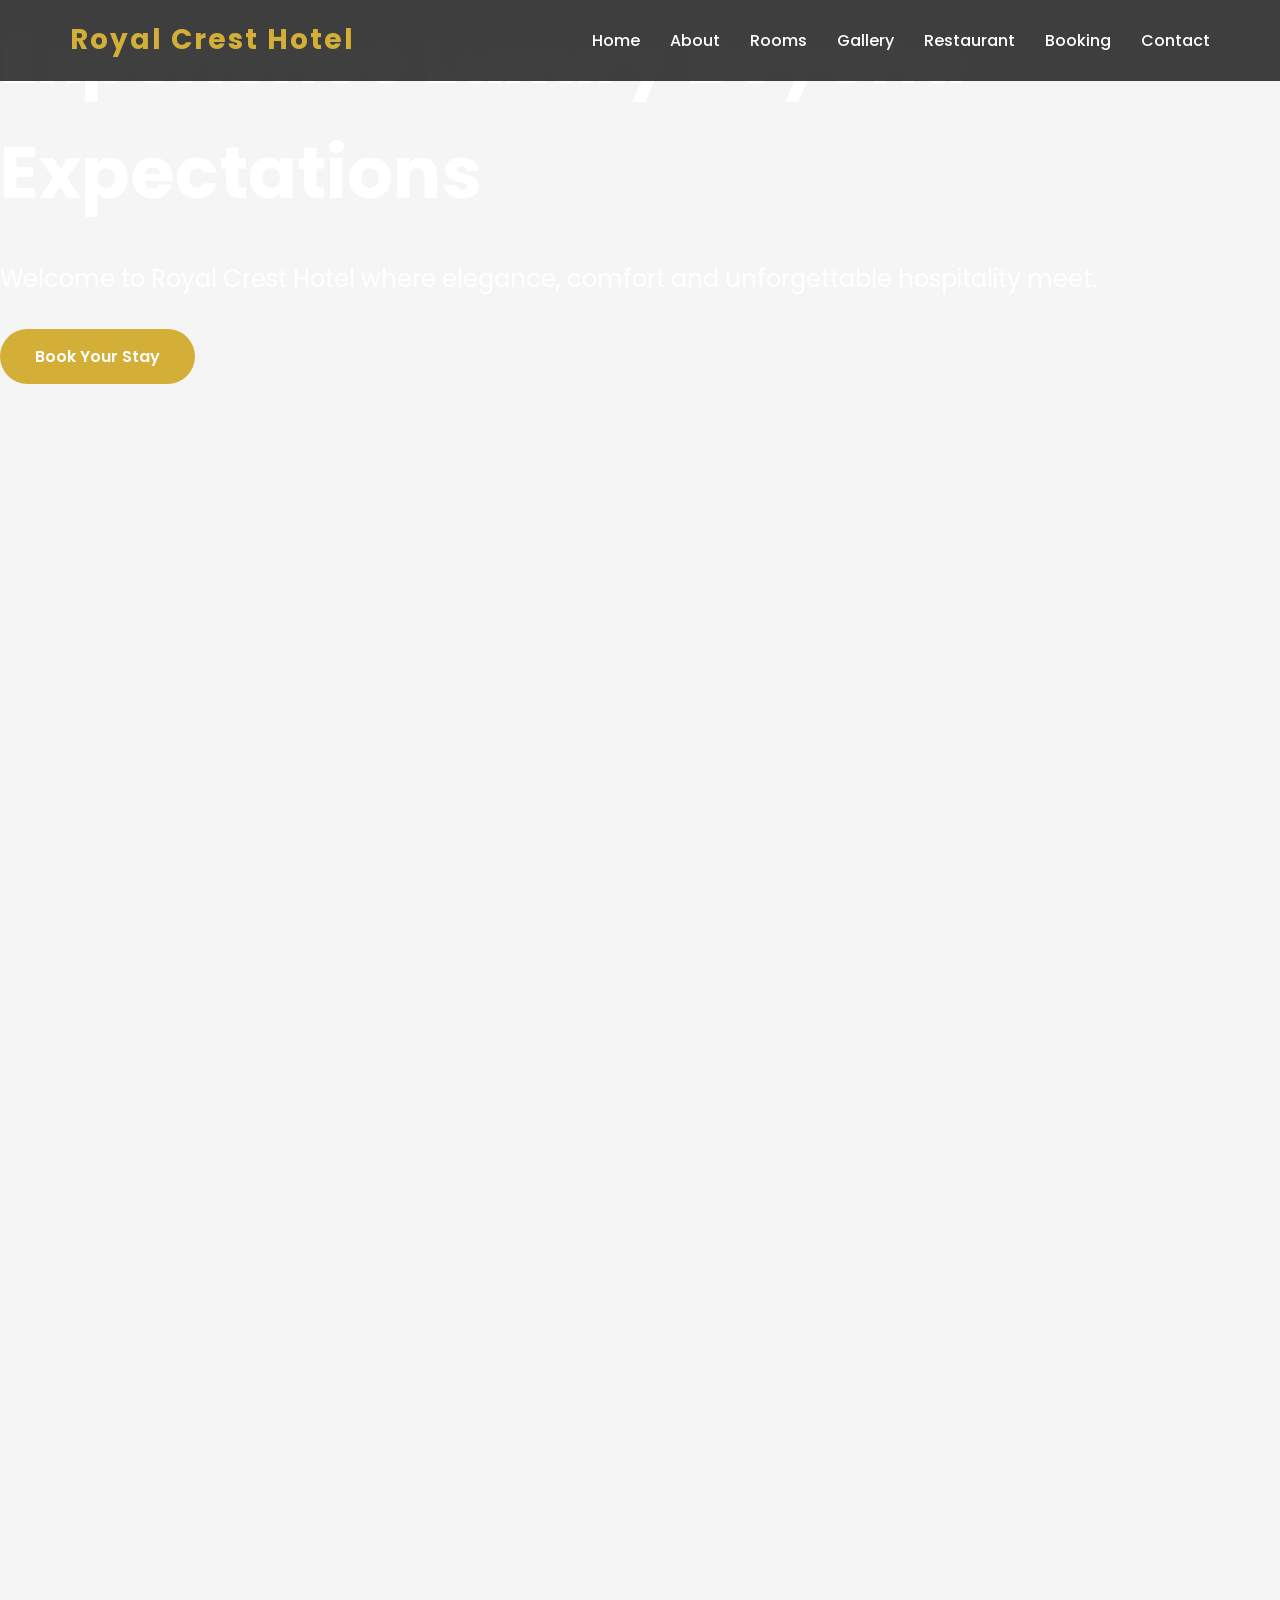
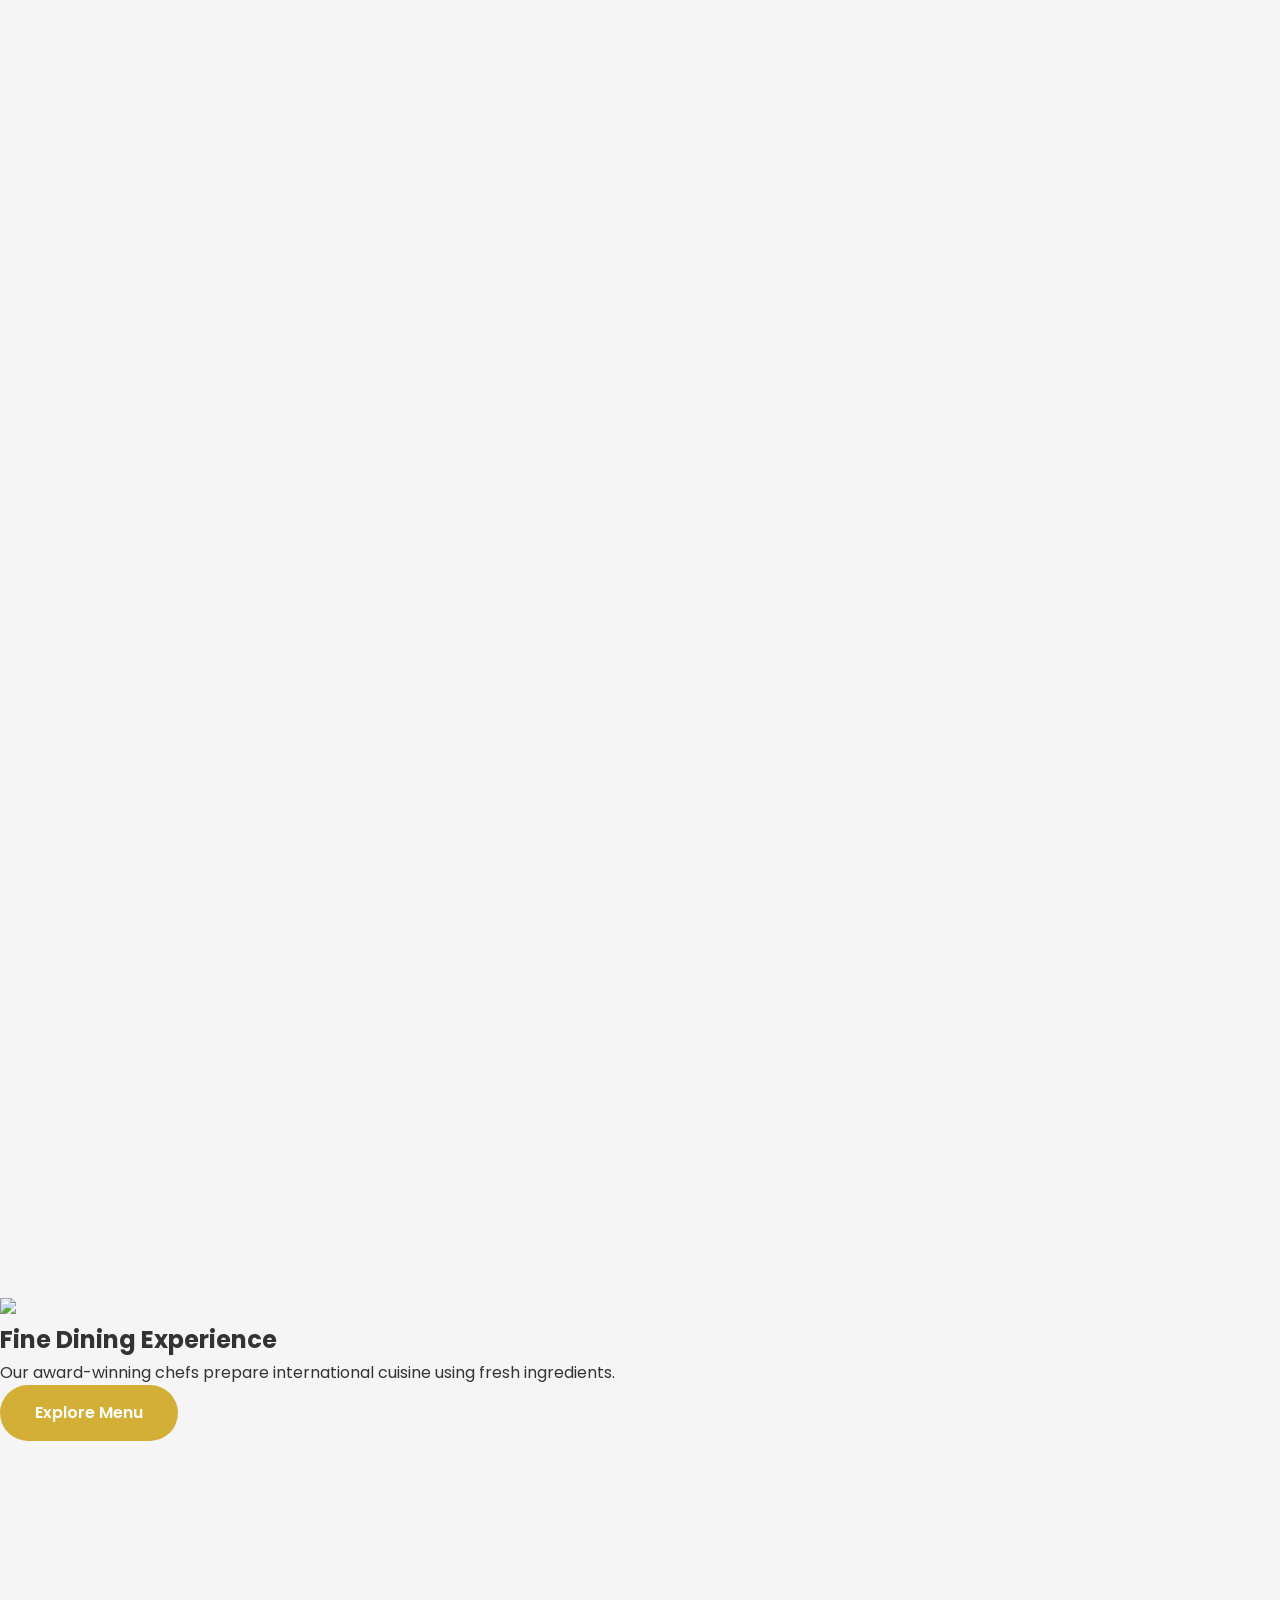
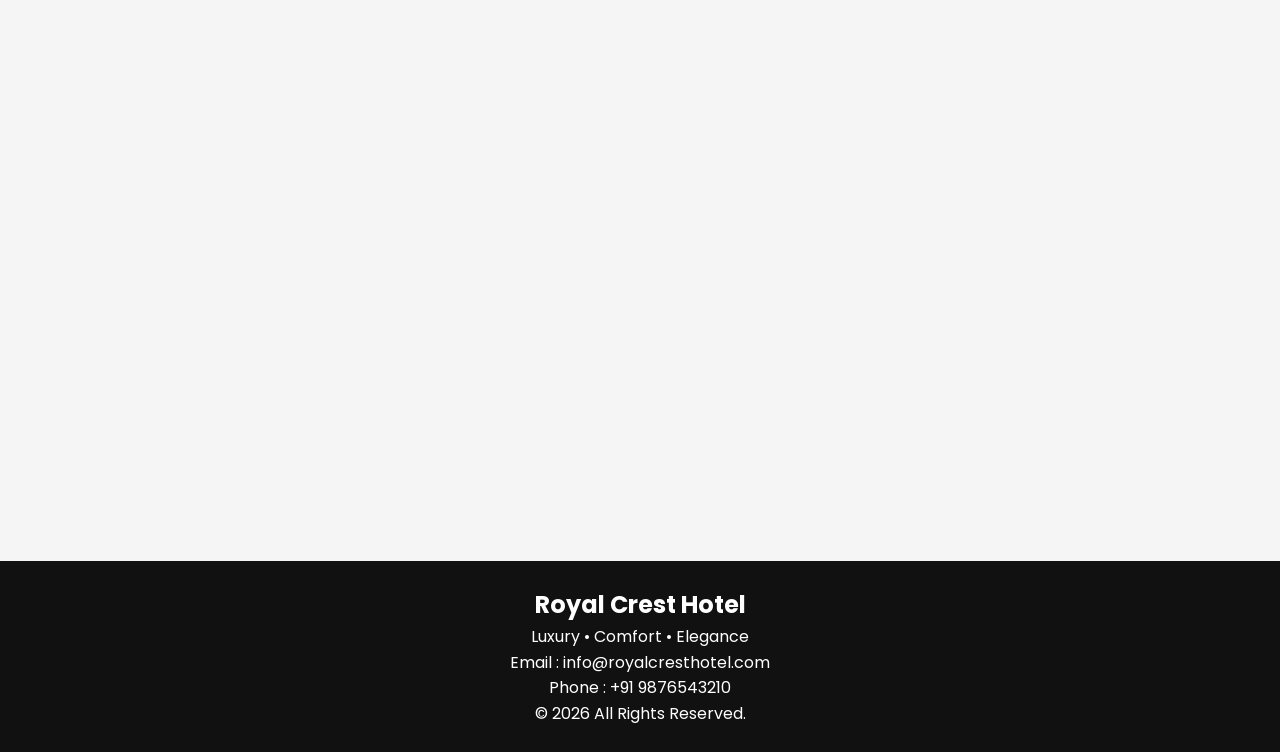
==== index.html @ 82ce4629 "Initial commit: Luxury Hotel Website" ====
<!DOCTYPE html>
<html lang="en">

<head>

    <meta charset="UTF-8">

    <meta name="viewport"
          content="width=device-width, initial-scale=1.0">

    <title>Royal Crest Hotel</title>

    <link rel="stylesheet" href="css/style.css">

</head>

<body>

<!-- Navigation -->

<header>

    <nav class="navbar">

        <div class="logo">

            Royal Crest Hotel

        </div>

        <ul>

            <li><a href="index.html">Home</a></li>

            <li><a href="about.html">About</a></li>

            <li><a href="rooms.html">Rooms</a></li>

            <li><a href="gallery.html">Gallery</a></li>

            <li><a href="restaurant.html">Restaurant</a></li>

            <li><a href="booking.html">Booking</a></li>

            <li><a href="contact.html">Contact</a></li>

        </ul>

    </nav>

</header>

<!-- Hero Section -->

<section class="hero">

    <div class="hero-content">

        <h1>Experience Luxury Beyond Expectations</h1>

        <p>

            Welcome to Royal Crest Hotel where elegance,
            comfort and unforgettable hospitality meet.

        </p>

        <a href="booking.html" class="btn">

            Book Your Stay

        </a>

    </div>

</section>

<!-- About -->

<section class="section">

    <h2>About Us</h2>

    <p>

        Royal Crest Hotel combines modern luxury with timeless elegance.
        Enjoy premium rooms, fine dining and world-class hospitality.

    </p>

</section>

<!-- Rooms -->

<section class="section">

<h2>Featured Rooms</h2>

<div class="cards">

<div class="card">

<img src="images/room1.jpg">

<h3>Deluxe Room</h3>

<p>$220 / Night</p>

</div>

<div class="card">

<img src="images/room2.jpg">

<h3>Executive Suite</h3>

<p>$380 / Night</p>

</div>

<div class="card">

<img src="images/room3.jpg">

<h3>Presidential Suite</h3>

<p>$750 / Night</p>

</div>

</div>

</section>

<!-- Luxury services -->

<section class="section">

<h2>Luxury Amenities</h2>

<div class="cards">

<div class="card">

<h3>Infinity Pool</h3>

<p>Relax with breathtaking skyline views.</p>

</div>

<div class="card">

<h3>Luxury Spa</h3>

<p>World-class wellness treatments.</p>

</div>

<div class="card">

<h3>Fitness Center</h3>

<p>Modern equipment with personal trainers.</p>

</div>

<div class="card">

<h3>Airport Pickup</h3>

<p>Private luxury transportation.</p>

</div>

</div>

</section>

<!-- Restaurant -->

<section class="restaurant">

<div>

<img src="images/restaurant.jpg">

</div>

<div>

<h2>Fine Dining Experience</h2>

<p>

Our award-winning chefs prepare international cuisine using fresh ingredients.

</p>

<a href="restaurant.html" class="btn">

Explore Menu

</a>

</div>

</section>

<!-- Gallery -->

<section class="section">

    <h2>Gallery</h2>

    <p>

        Explore our luxurious interiors and beautiful surroundings.

    </p>

</section>

<!-- Reviews -->

<section class="section">

    <h2>Guest Reviews</h2>

    <div class="cards">

        <div class="card">

            ⭐⭐⭐⭐⭐

            <p>Excellent hospitality and amazing rooms.</p>

        </div>

        <div class="card">

            ⭐⭐⭐⭐⭐

            <p>Wonderful experience. Highly recommended.</p>

        </div>

        <div class="card">

            ⭐⭐⭐⭐⭐

            <p>The best luxury hotel I've visited.</p>

        </div>

    </div>

</section>

<footer>

<h2>Royal Crest Hotel</h2>

<p>

Luxury • Comfort • Elegance

</p>

<p>

Email :
info@royalcresthotel.com

</p>

<p>

Phone :
+91 9876543210

</p>

<p>

© 2026 All Rights Reserved.

</p>

</footer>
---- css/style.css ----
/* ===========================
   GOOGLE FONT
=========================== */

@import url('https://fonts.googleapis.com/css2?family=Poppins:wght@300;400;500;600;700&display=swap');

/* ===========================
   RESET
=========================== */

*{
    margin:0;
    padding:0;
    box-sizing:border-box;
    font-family:'Poppins',sans-serif;
}

html{
    scroll-behavior:smooth;
}

body{
    background:#f5f5f5;
    color:#333;
    line-height:1.6;
}

/* ===========================
   NAVBAR
=========================== */

header{
    position:fixed;
    width:100%;
    top:0;
    left:0;
    background:rgba(0,0,0,0.75);
    backdrop-filter:blur(8px);
    z-index:1000;
}

.navbar{

    max-width:1200px;

    margin:auto;

    display:flex;

    justify-content:space-between;

    align-items:center;

    padding:18px 30px;

}

.logo{

    color:#d4af37;

    font-size:28px;

    font-weight:bold;

    letter-spacing:2px;

}

.navbar ul{

    display:flex;

    list-style:none;

}

.navbar ul li{

    margin-left:30px;

}

.navbar ul li a{

    text-decoration:none;

    color:white;

    font-weight:500;

    transition:.3s;

}

.navbar ul li a:hover{

    color:#d4af37;

}

/* ===========================
   HERO
=========================== */

.hero{

    background:url("../images/hero.jpg");

    height:100vh;

    background-size:cover;

    background-position:center;

    position:relative;

}

.hero-overlay{

    background:rgba(0,0,0,.55);

    height:100%;

    display:flex;

    justify-content:center;

    align-items:center;

    text-align:center;

}

.hero-content h3{

    color:#d4af37;

    letter-spacing:6px;

    margin-bottom:15px;

}

.hero-content h1{

    font-size:72px;

    color:white;

}

.hero-content p{

    font-size:24px;

    color:white;

    margin:30px 0;

}

.stats{

display:grid;

grid-template-columns:repeat(4,1fr);

background:#111;

color:white;

padding:60px;

text-align:center;

}

.stats h2{

font-size:45px;

color:#d4af37;

margin-bottom:10px;

}
/* ===========================
   BUTTON
=========================== */

.btn{

    display:inline-block;

    background:#d4af37;

    color:white;

    padding:15px 35px;

    text-decoration:none;

    border-radius:50px;

    transition:.3s;

    font-weight:600;

}

.btn:hover{

    background:#b99222;

    transform:translateY(-3px);

}

/* ===========================
   SECTIONS
=========================== */

.section{

    max-width:1200px;

    margin:auto;

    padding:90px 30px;

    text-align:center;

}

.section h2{

    font-size:40px;

    color:#222;

    margin-bottom:20px;

}

.section p{

    color:#666;

    font-size:18px;

}

/* ===========================
   CARDS
=========================== */

.card img{

width:100%;

height:230px;

object-fit:cover;

border-radius:10px;

margin-bottom:15px;

}

/* ===========================
   FOOTER
=========================== */

footer{

    background:#111;

    color:white;

    text-align:center;

    padding:25px;

}

/* ===========================
PAGE BANNER
=========================== */

.page-banner{

    height:60vh;

    background:linear-gradient(rgba(0,0,0,.6),rgba(0,0,0,.6)),
    url("../images/lobby.jpg");

    background-size:cover;

    background-position:center;

    display:flex;

    flex-direction:column;

    justify-content:center;

    align-items:center;

    color:white;

    text-align:center;

}

.page-banner h1{

    font-size:60px;

    margin-bottom:15px;

}

.page-banner p{

    font-size:22px;

}

/* ===========================
ROOM FEATURES
=========================== */

.room-features{

list-style:none;

margin:20px 0;

text-align:left;

}

.room-features li{

padding:8px 0;

border-bottom:1px solid #eee;

}

.room-features li:last-child{

border:none;

}

.room-features li::before{

content:"✓ ";

color:#d4af37;

font-weight:bold;

}

.card .btn{

margin-top:20px;

display:inline-block;

}

/* ===========================
GALLERY
=========================== */

.gallery-grid{

    display:grid;

    grid-template-columns:repeat(auto-fit,minmax(300px,1fr));

    gap:25px;

    margin-top:50px;

}

.gallery-item{

    overflow:hidden;

    border-radius:15px;

    box-shadow:0 8px 20px rgba(0,0,0,.15);

}

.gallery-item img{

    width:100%;

    height:280px;

    object-fit:cover;

    display:block;

    transition:.5s;

}

.gallery-item img:hover{

    transform:scale(1.08);

}

/* ===========================
BOOKING FORM
=========================== */

.booking-form{

    max-width:700px;

    margin:40px auto;

    display:flex;

    flex-direction:column;

}

.booking-form label{

    margin-top:20px;

    margin-bottom:8px;

    font-weight:600;

    color:#333;

}

.booking-form input,
.booking-form select{

    padding:15px;

    border:1px solid #ccc;

    border-radius:8px;

    font-size:16px;

    margin-bottom:10px;

}

.booking-form input:focus,
.booking-form select:focus{

    outline:none;

    border-color:#d4af37;

}

.booking-form button{

    margin-top:30px;

    cursor:pointer;

}

/* ===========================
TEXTAREA
=========================== */

.booking-form textarea{

    padding:15px;

    border:1px solid #ccc;

    border-radius:8px;

    font-size:16px;

    resize:vertical;

    margin-bottom:15px;

}

.booking-form textarea:focus{

    outline:none;

    border-color:#d4af37;

}

/* ===========================
   RESPONSIVE
=========================== */

@media(max-width:900px){

.navbar{

flex-direction:column;

}

.navbar ul{

margin-top:15px;

flex-wrap:wrap;

justify-content:center;

}

.navbar ul li{

margin:10px;

}

.hero h1{

font-size:40px;

}

.hero p{

font-size:18px;

}

.section h2{

font-size:32px;

}

}

/* ===============================
SECTION ANIMATION
=============================== */

.section{

    opacity:0;

    transform:translateY(80px);

    transition:all .8s ease;

}

.section.show{

    opacity:1;

    transform:translateY(0);

}


/* ===============================
TOP BUTTON
=============================== */

#topBtn:hover{

    background:#b99222;

}
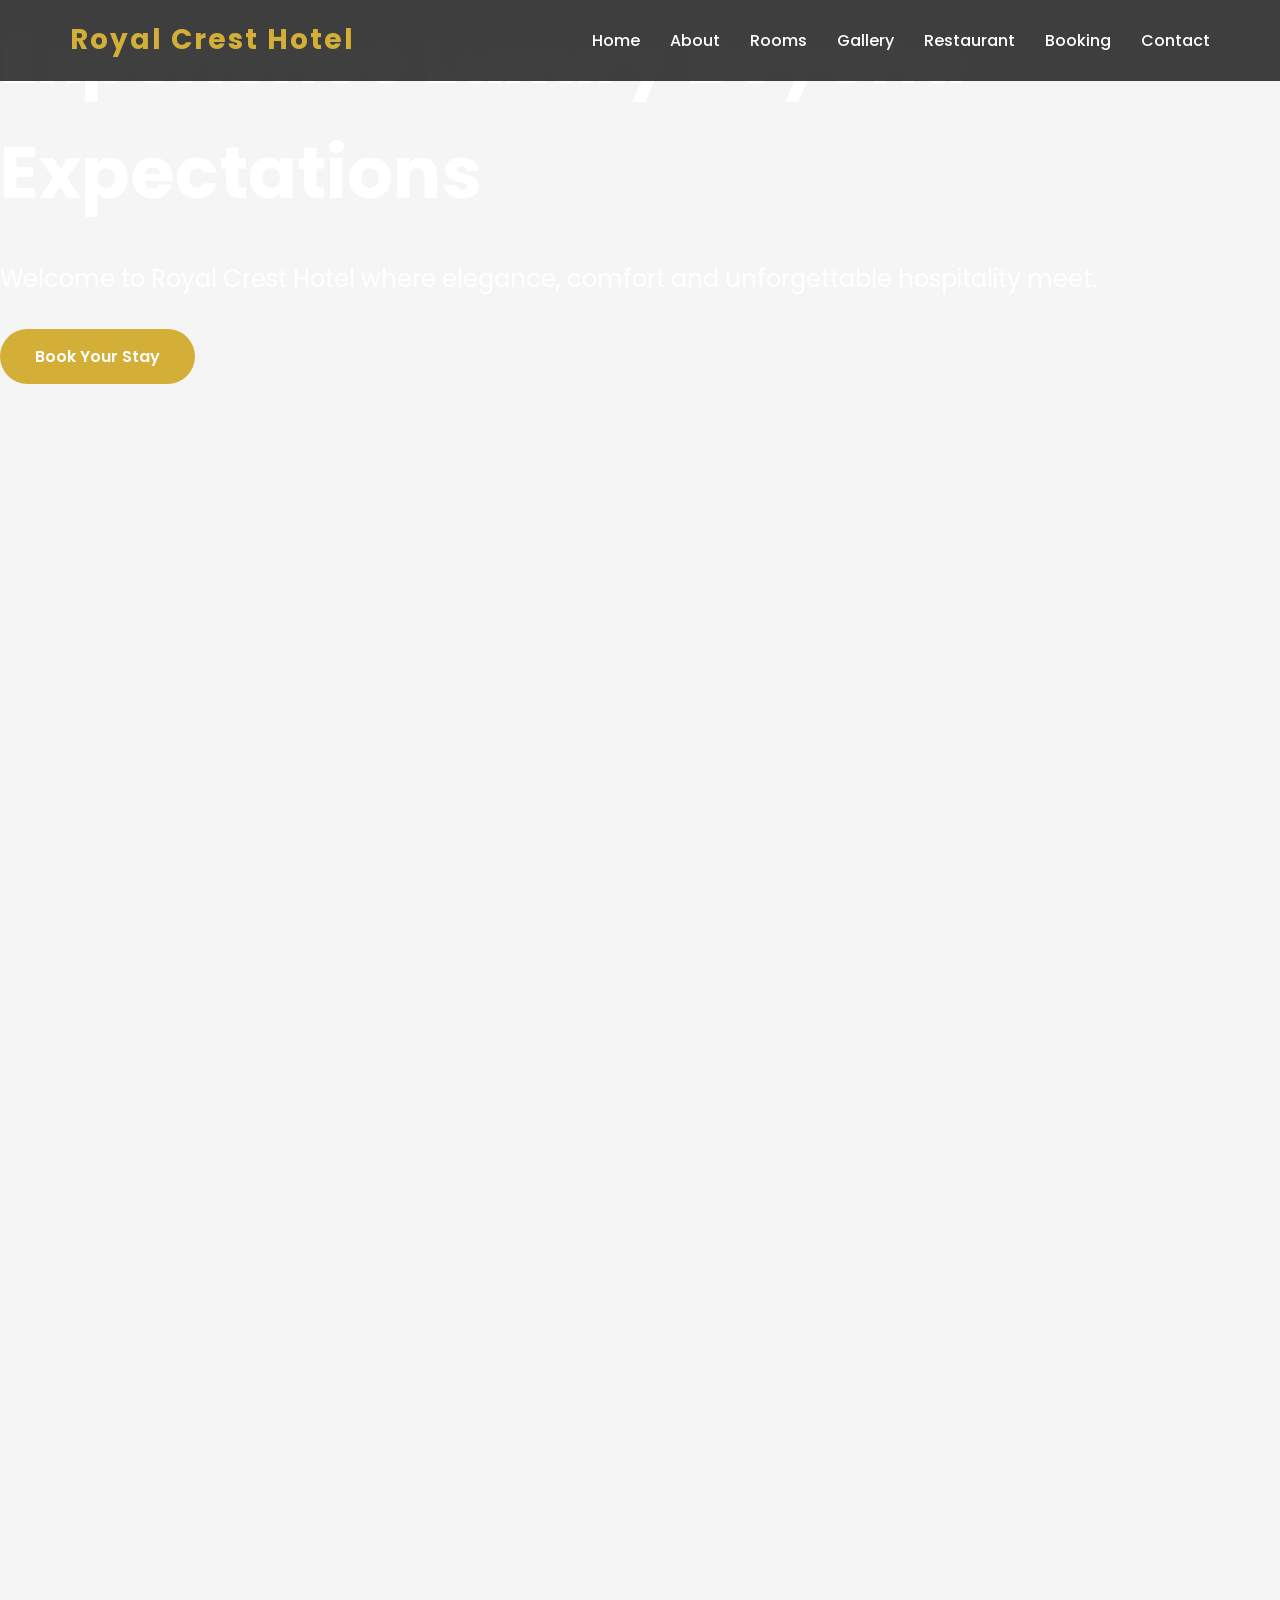
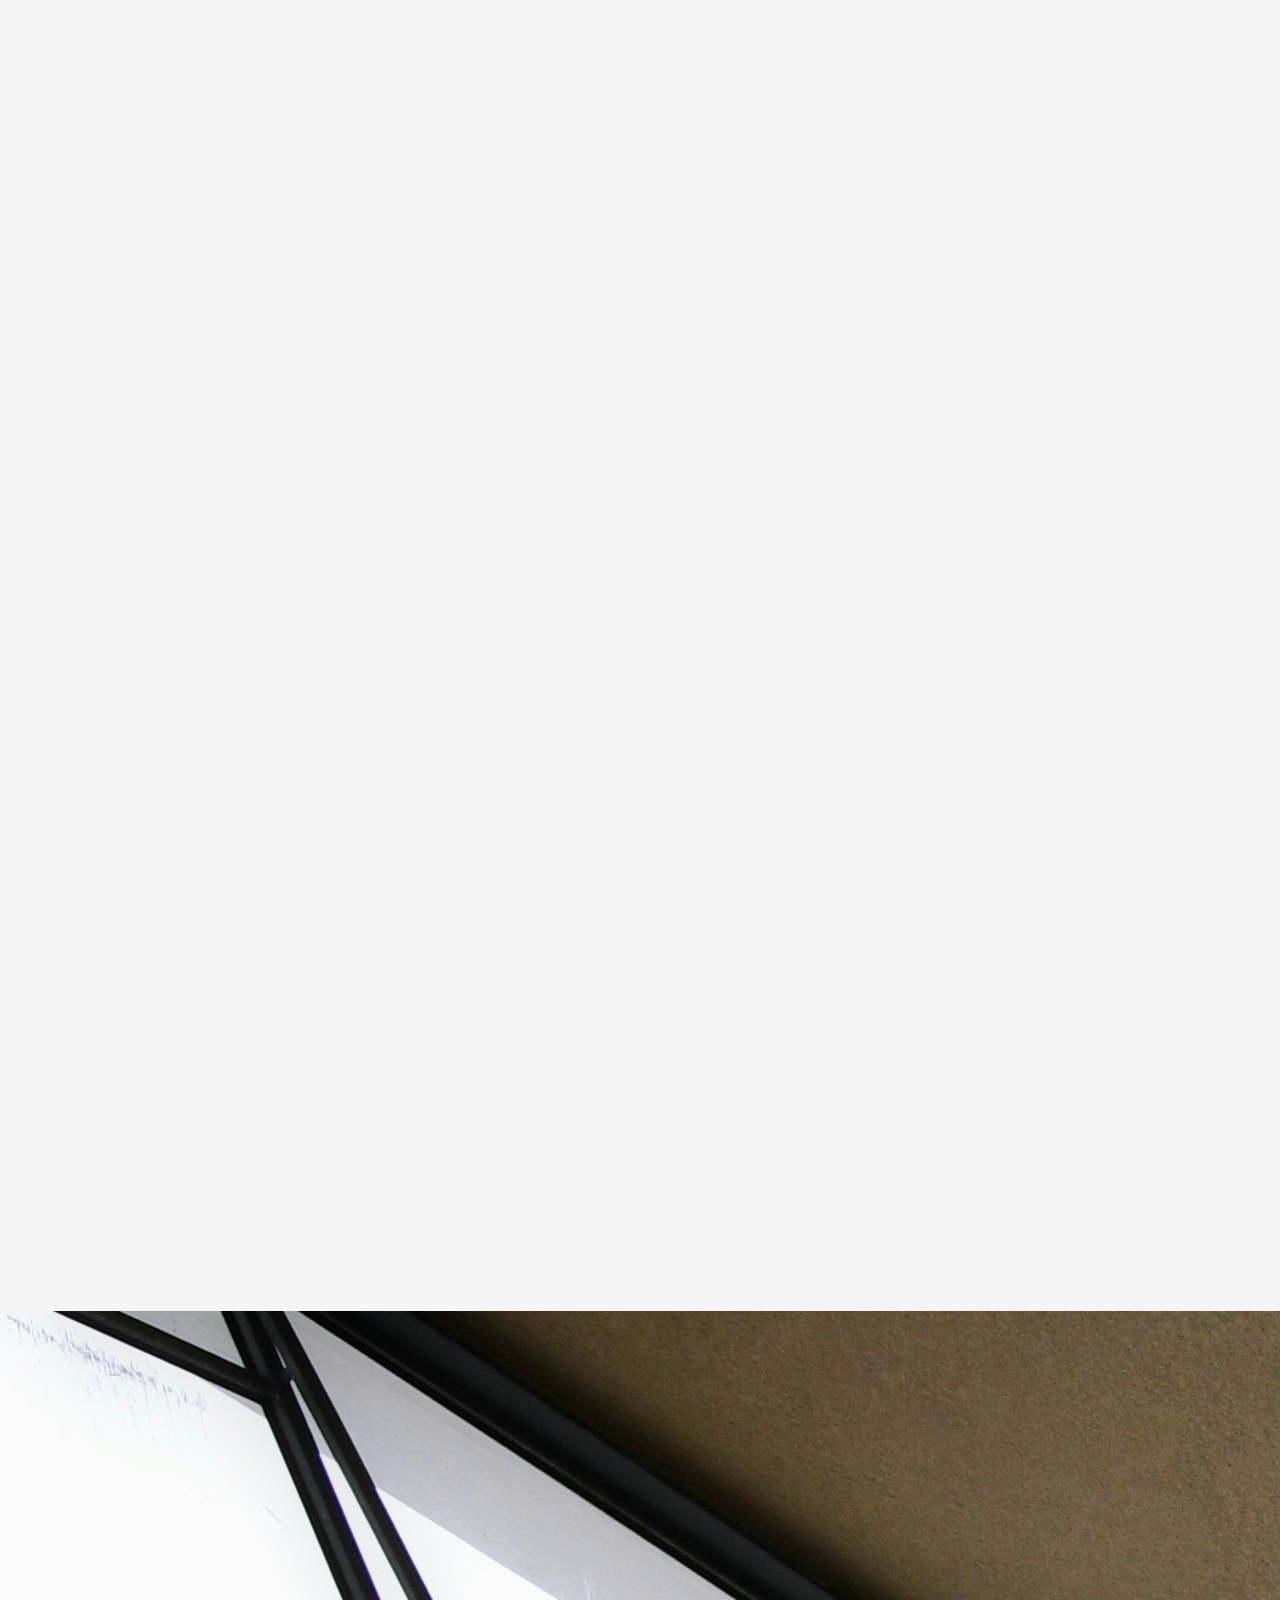
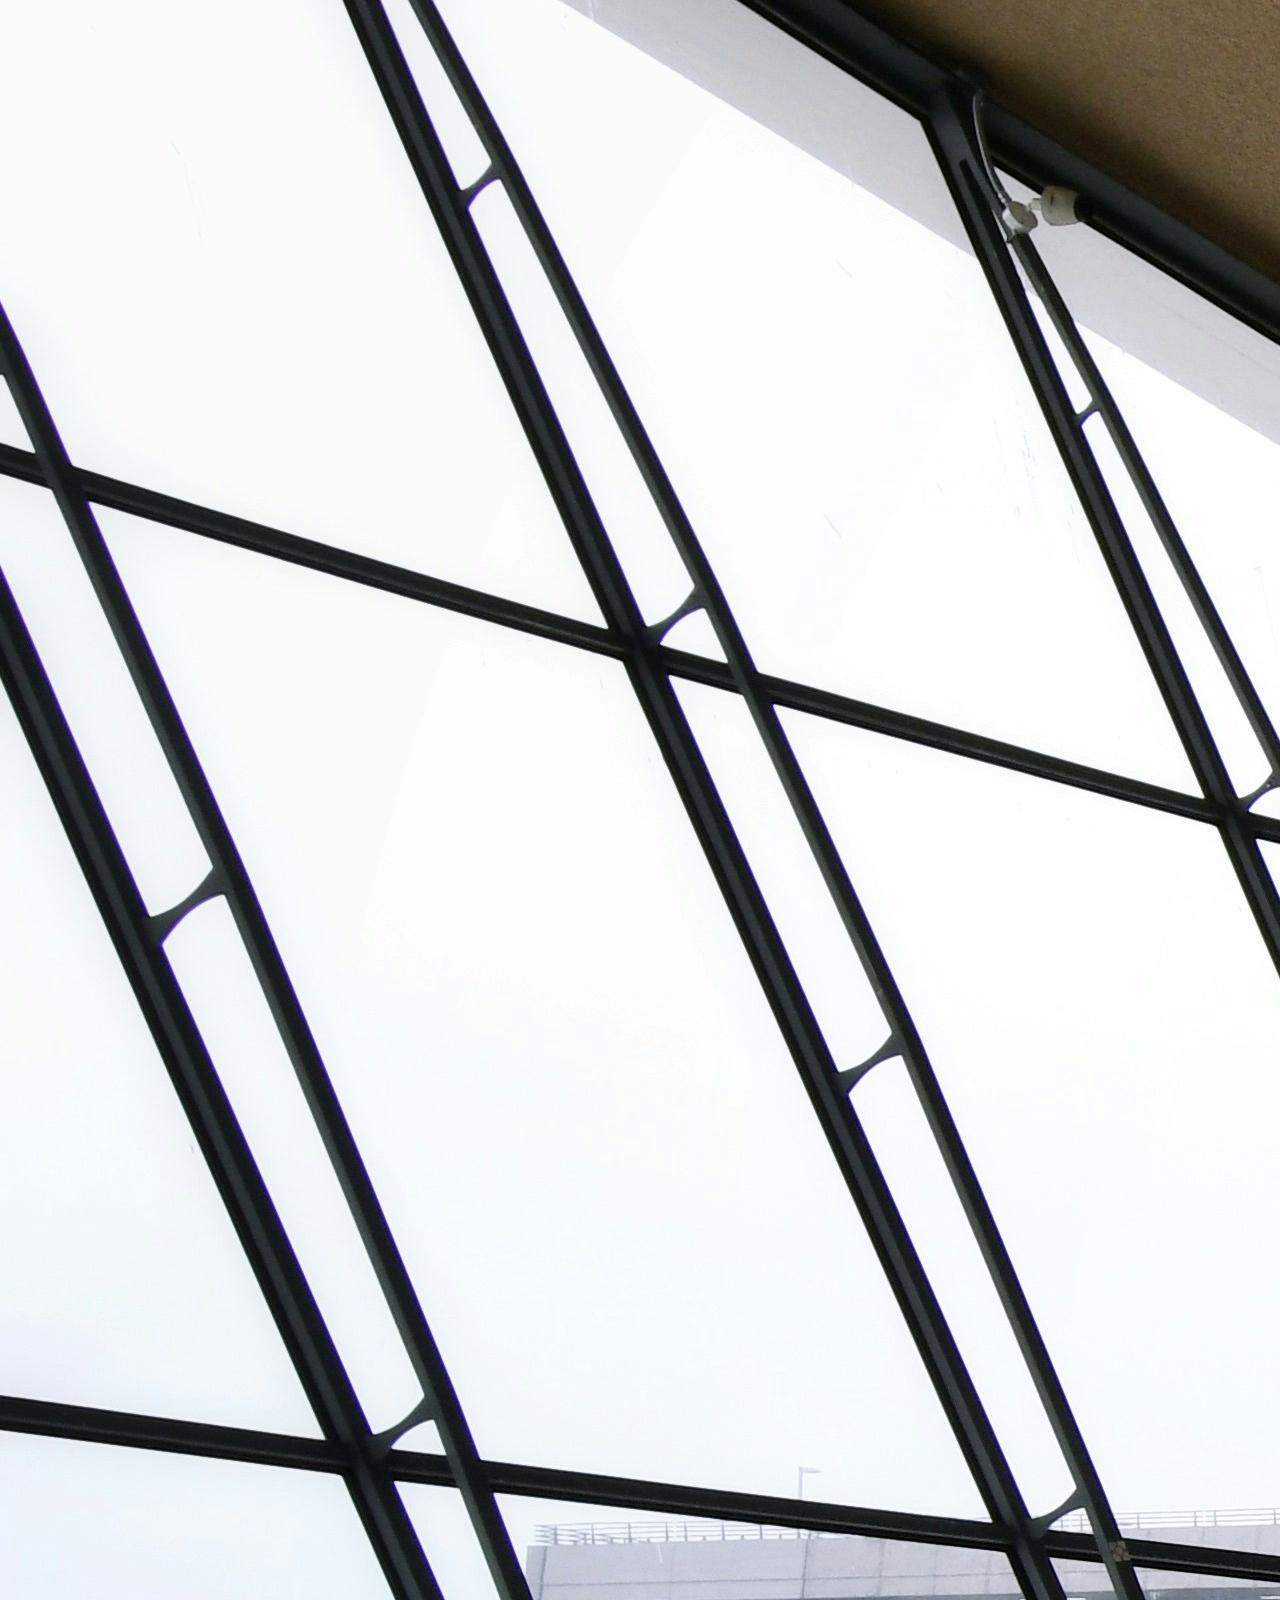
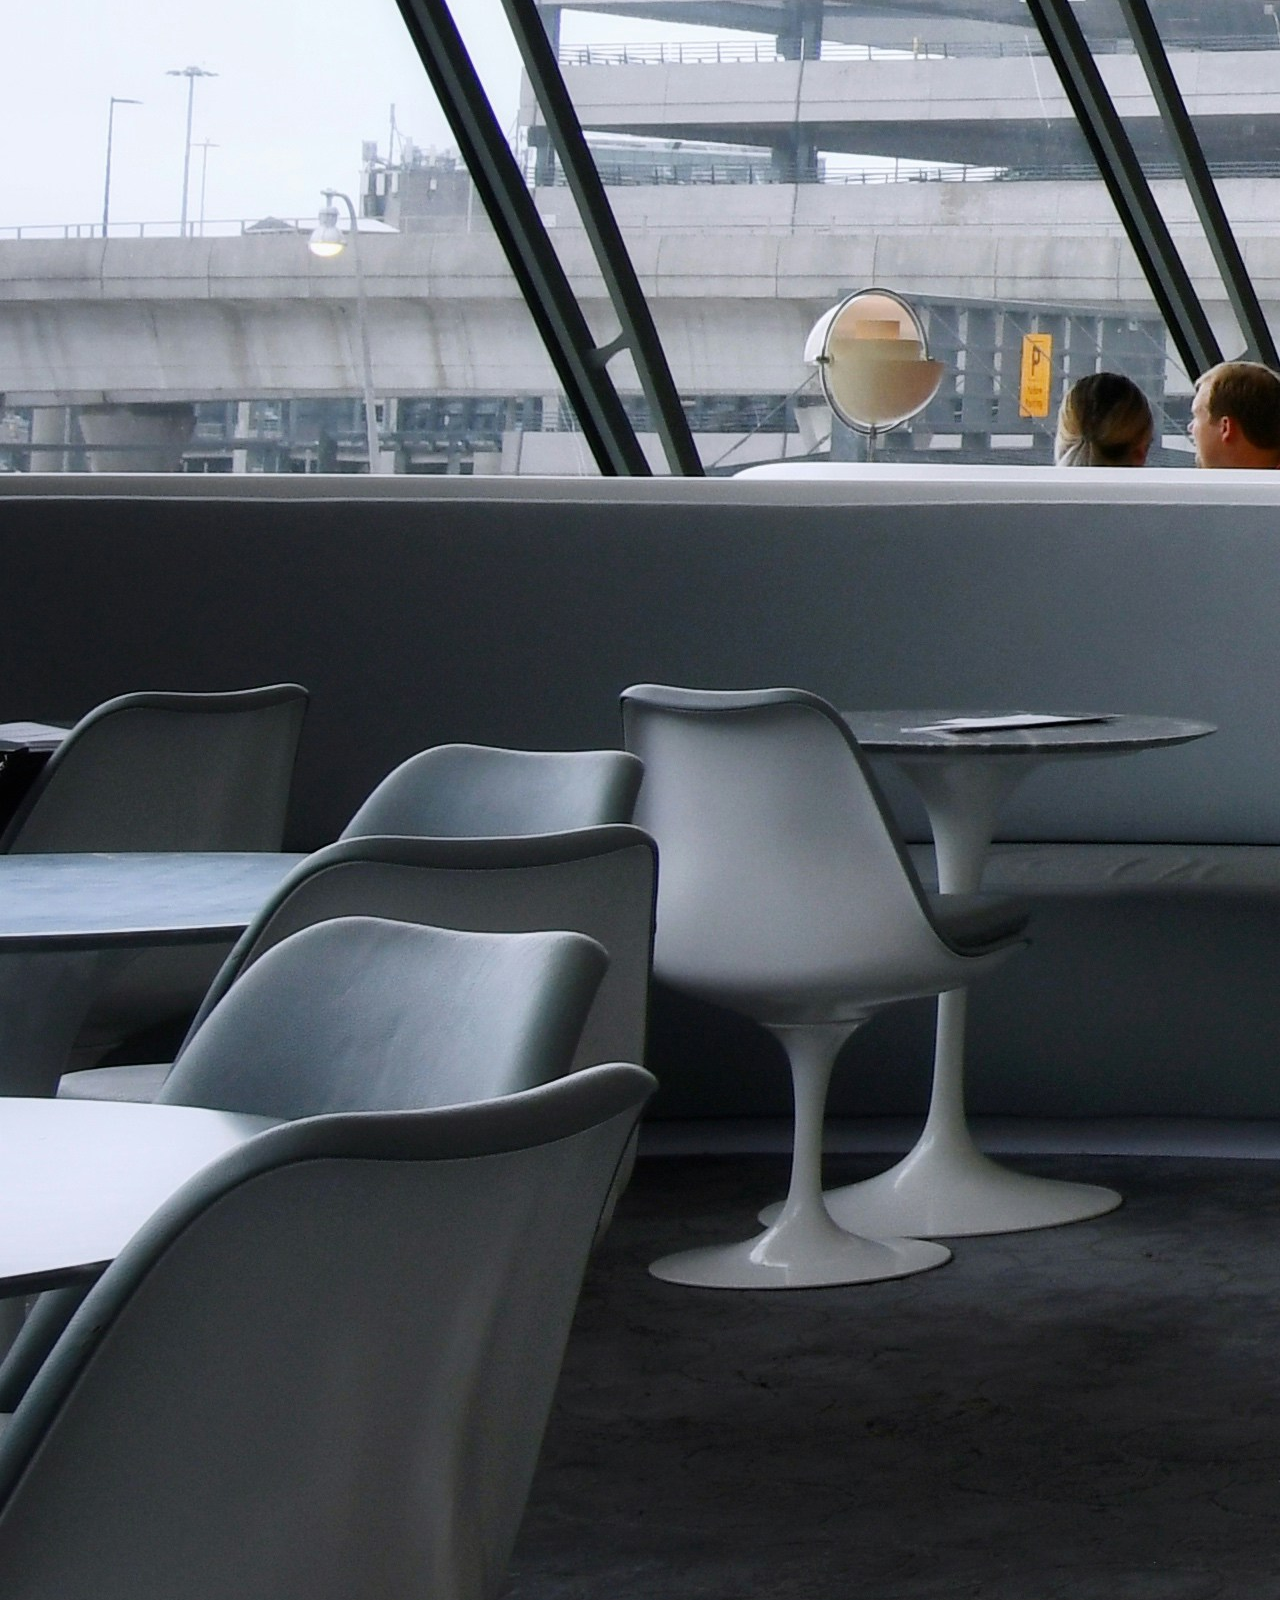
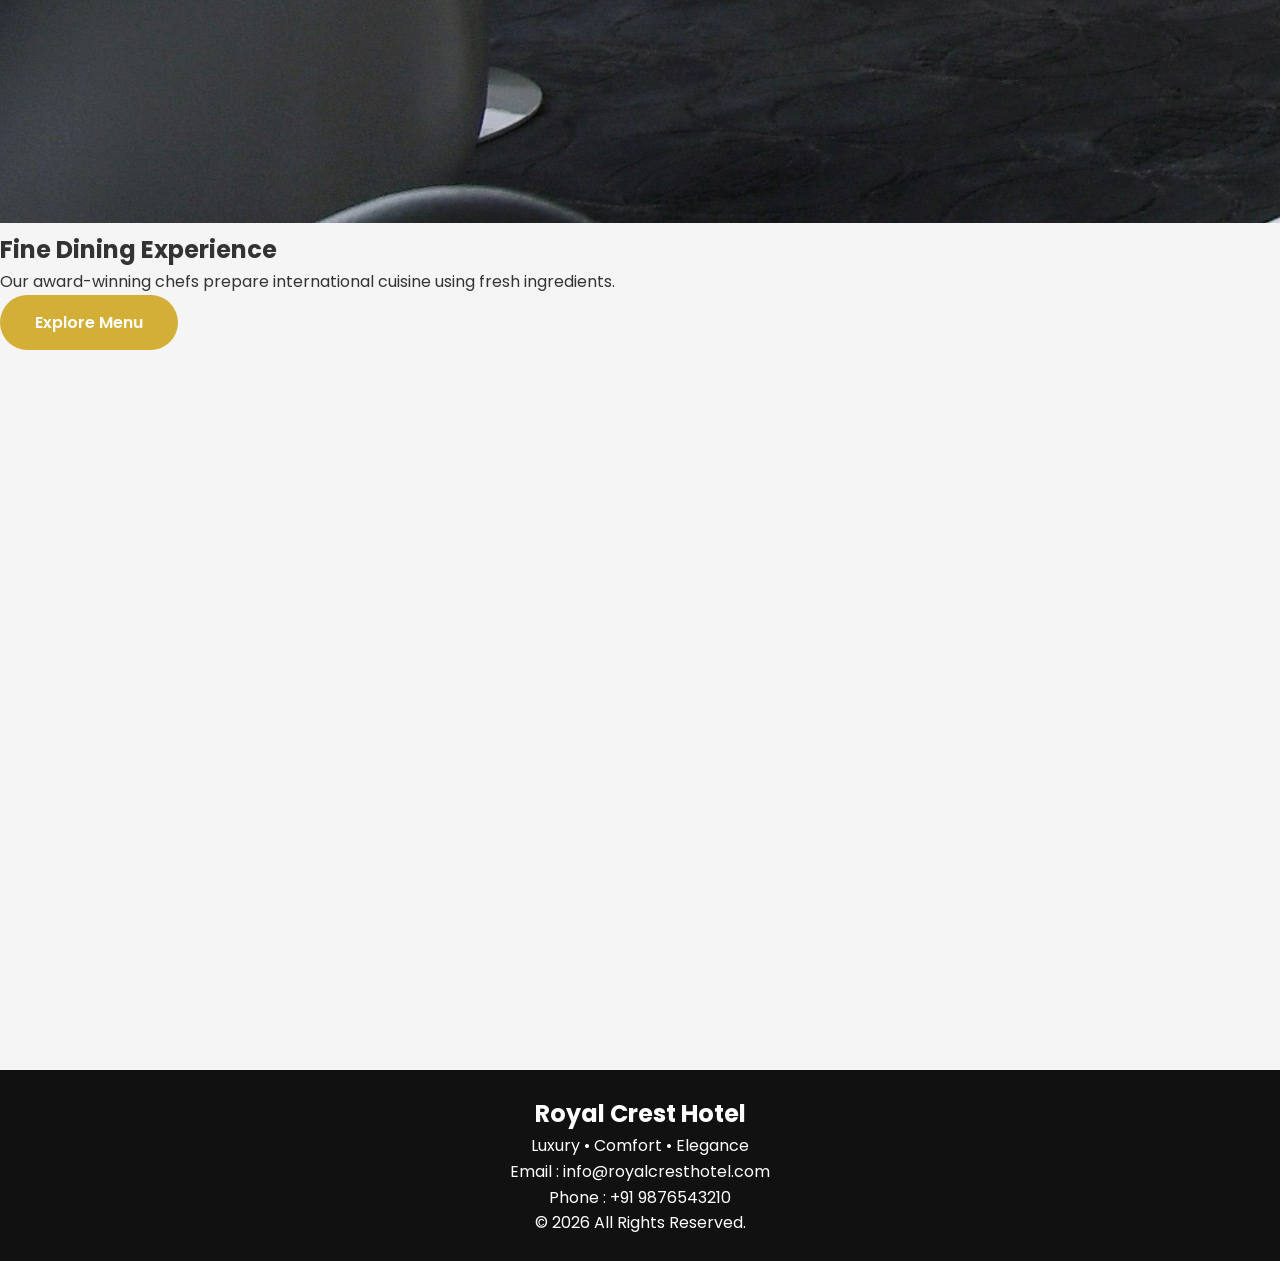
==== commit 265a45ee: "Fixed image issue and updated hotel image" ====
--- a/index.html
+++ b/index.html
@@ -68,6 +68,7 @@
         <a href="booking.html" class="btn">
 
             Book Your Stay
+            
 
         </a>
 
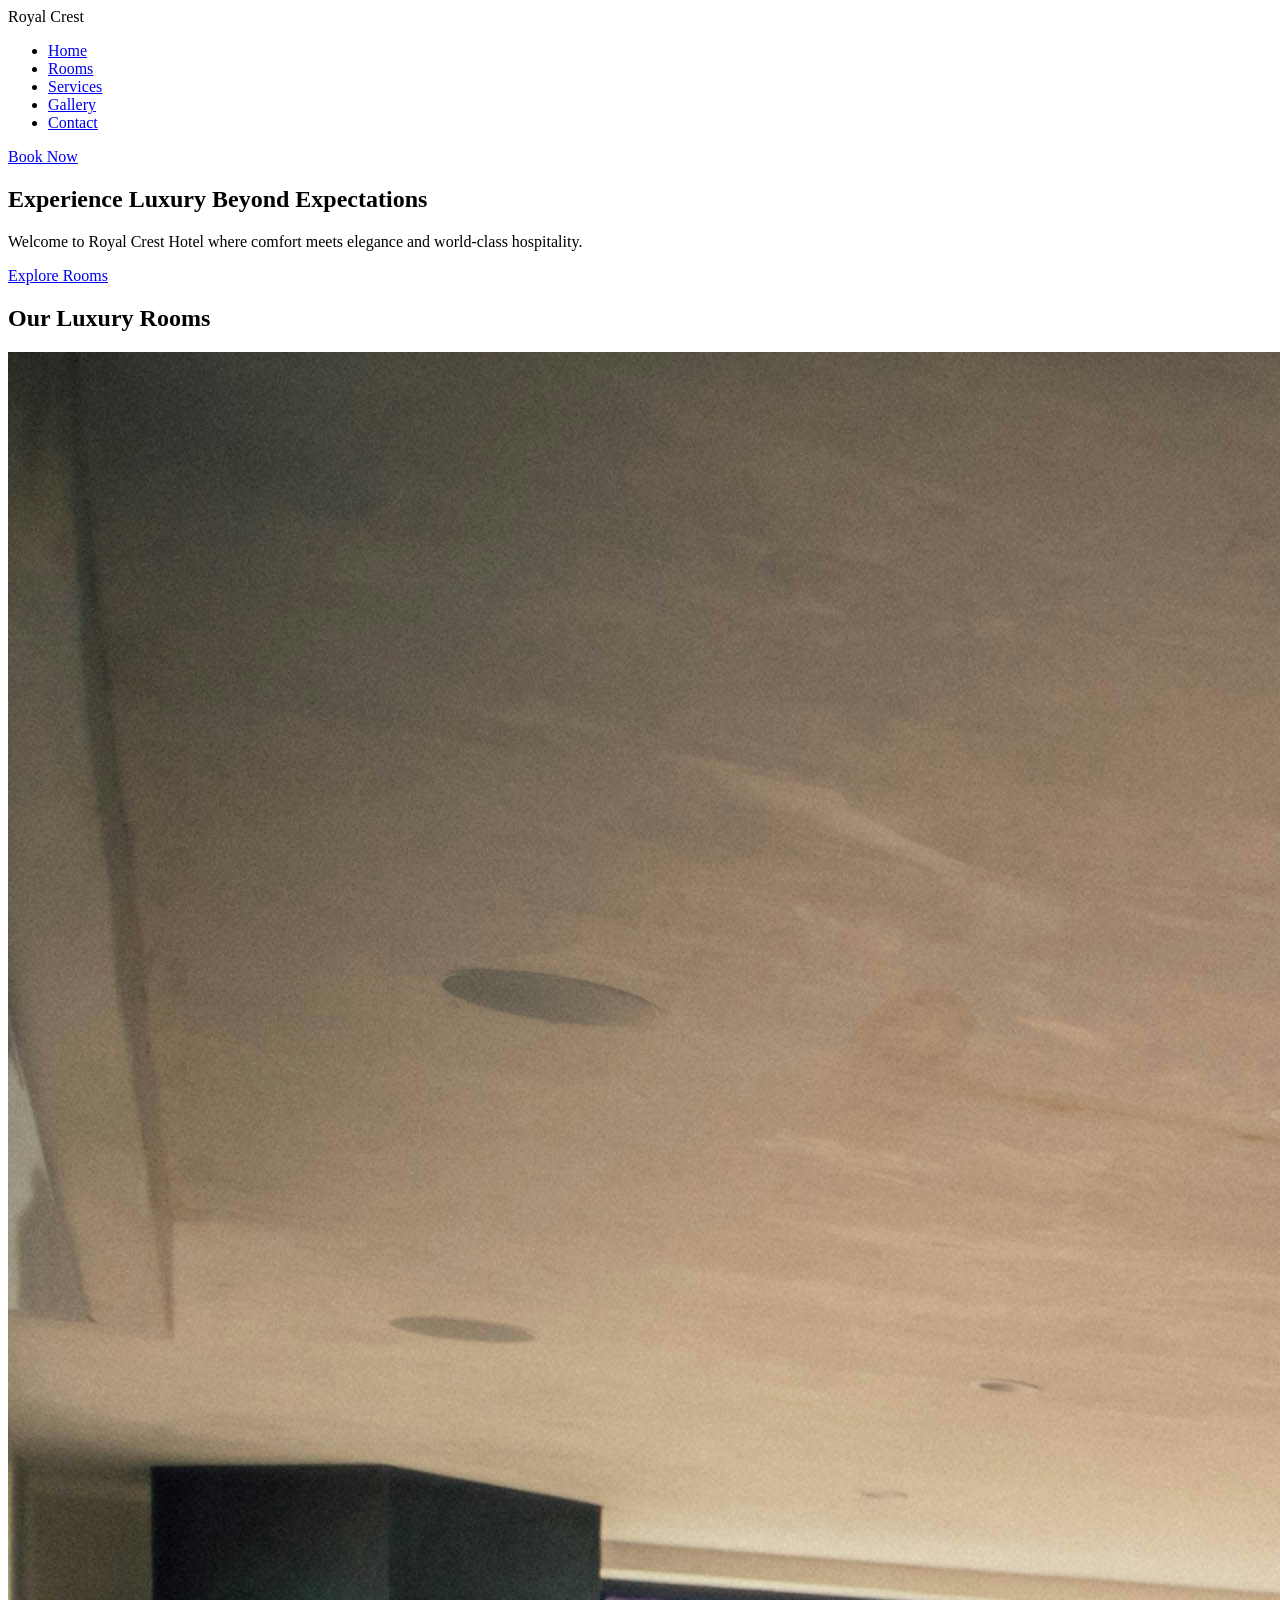
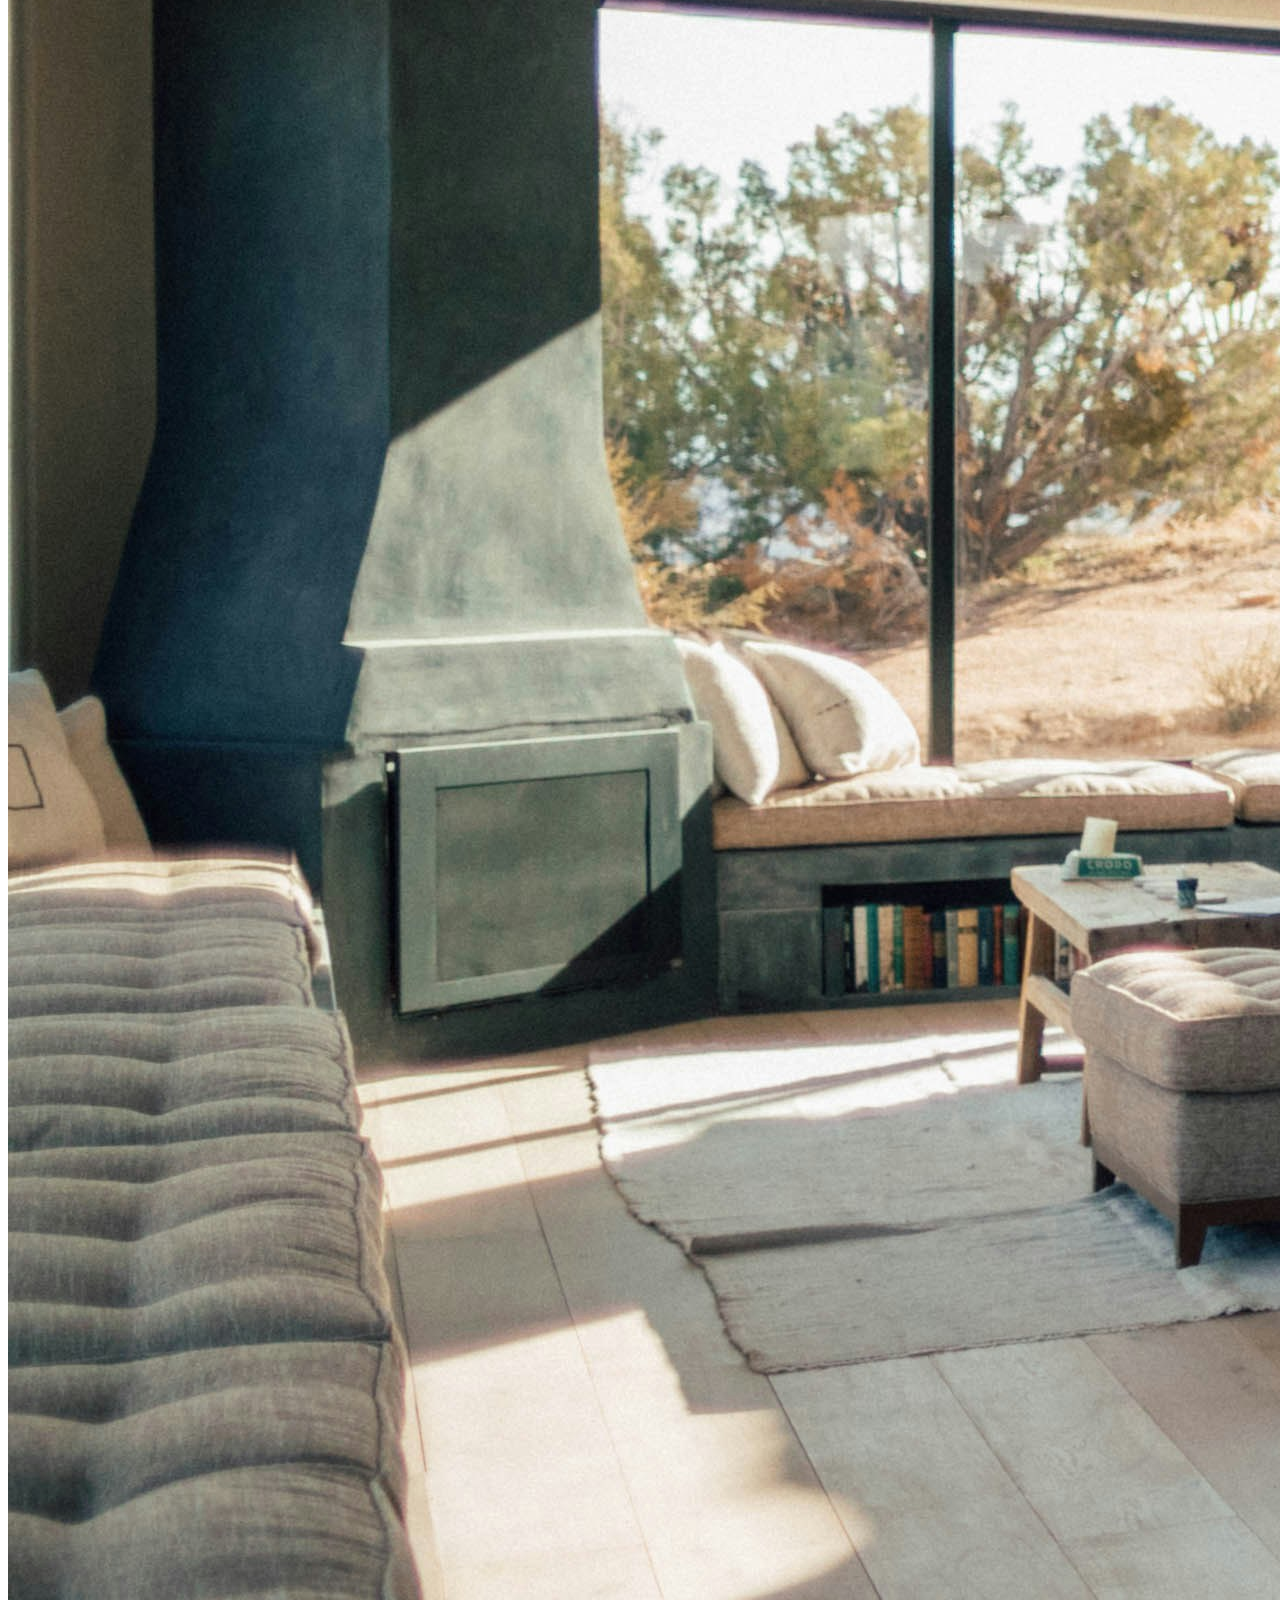
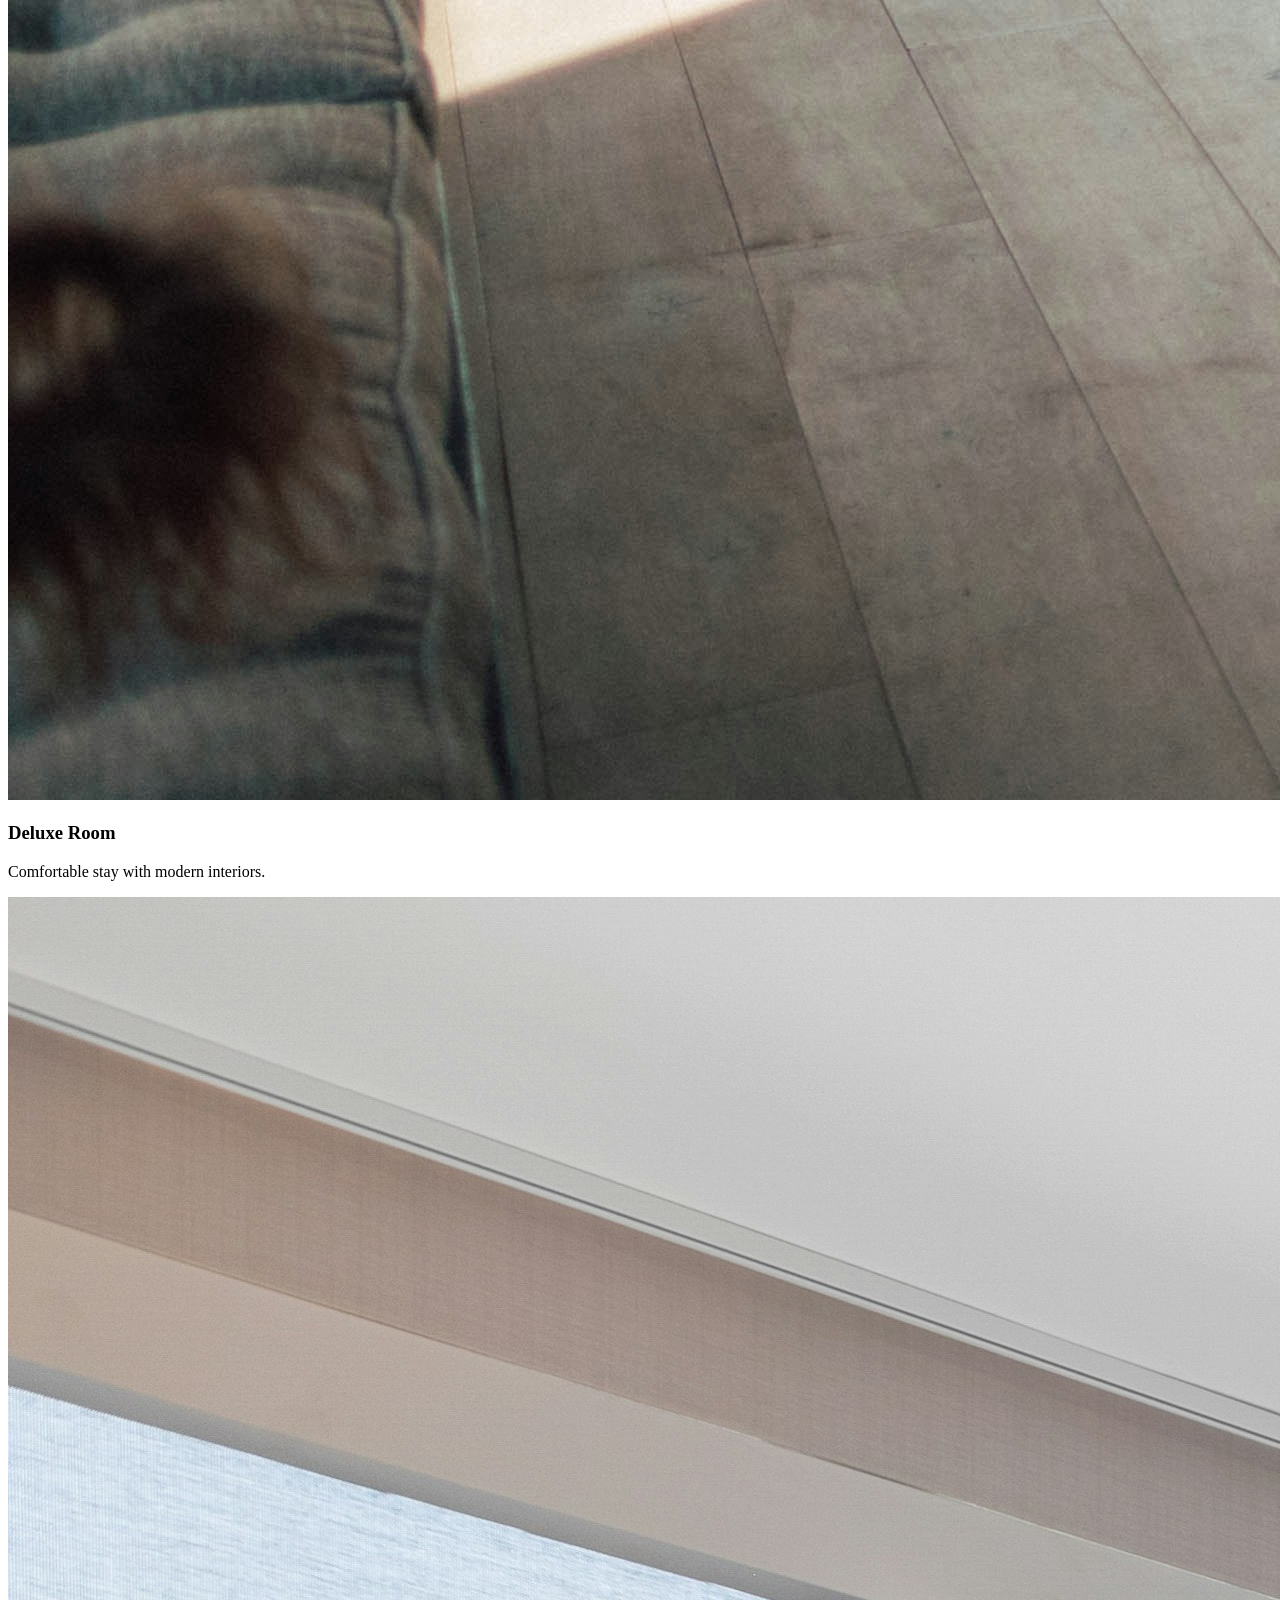
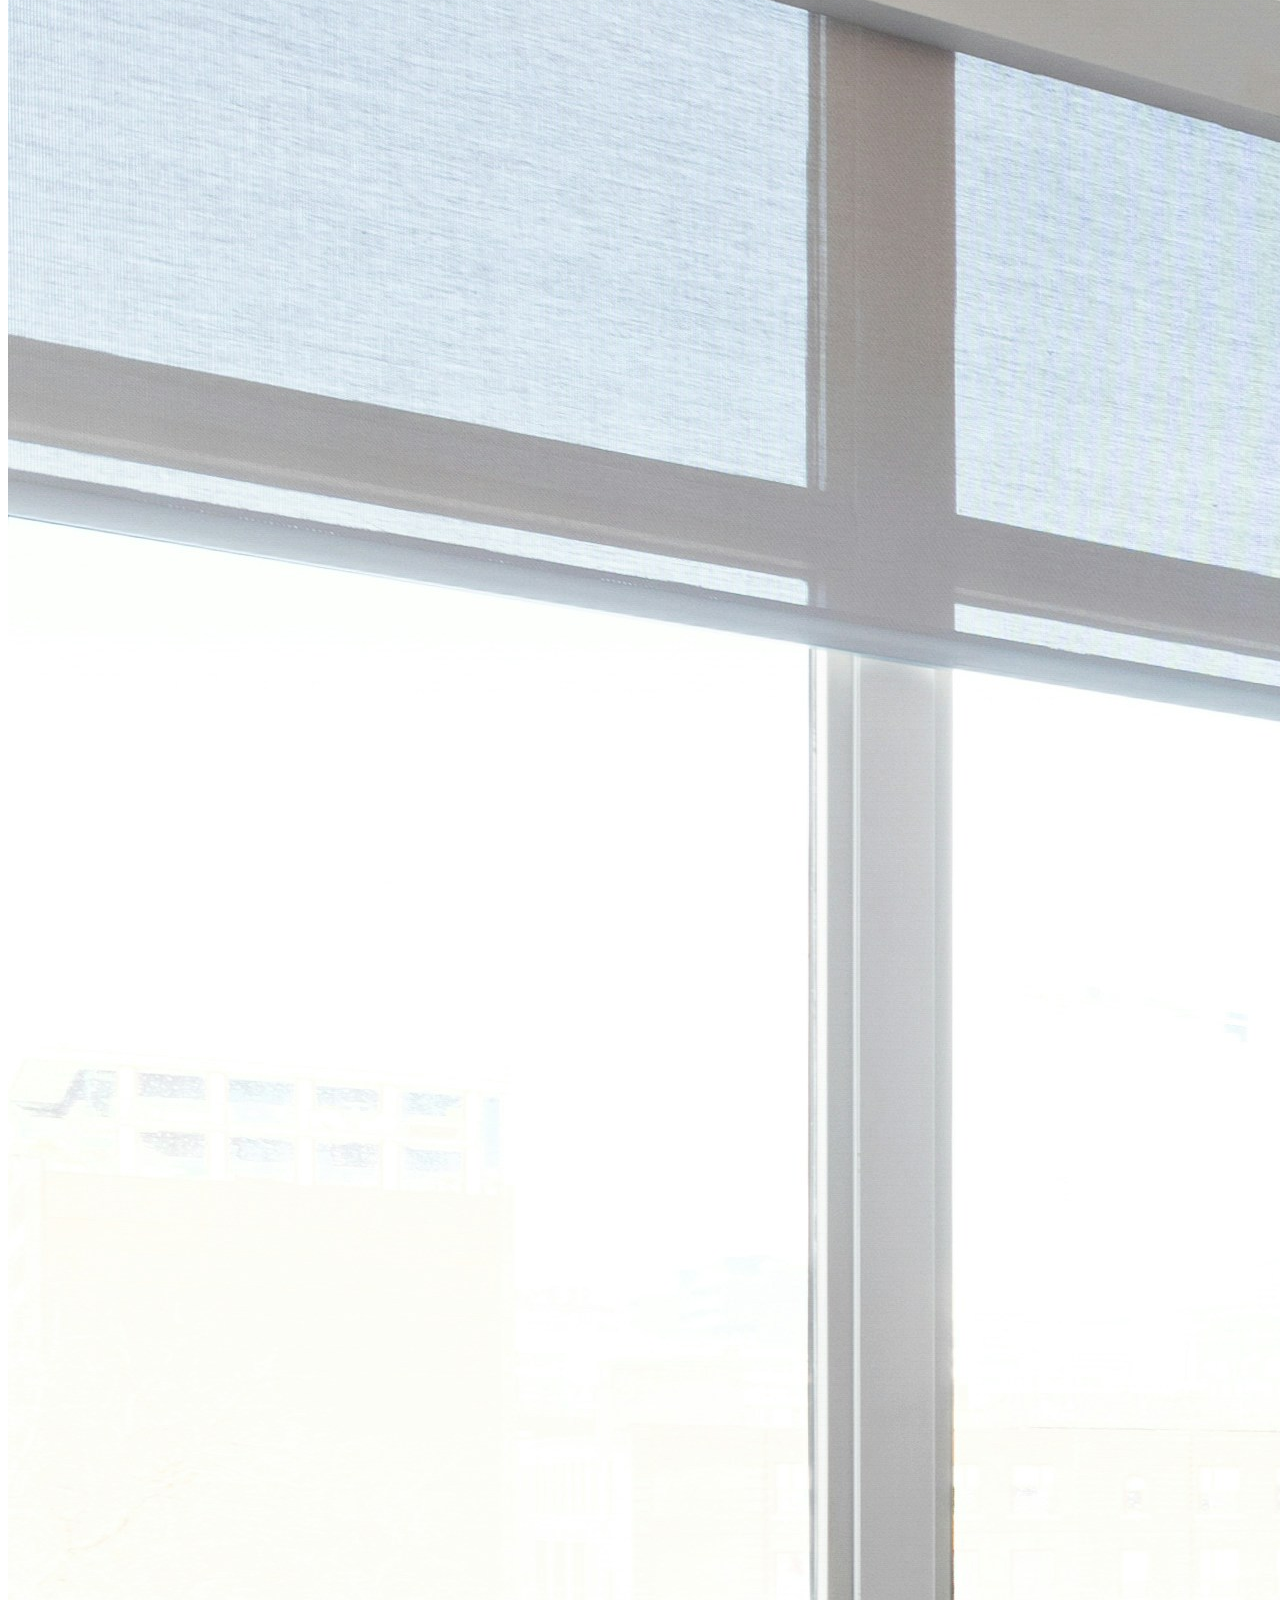
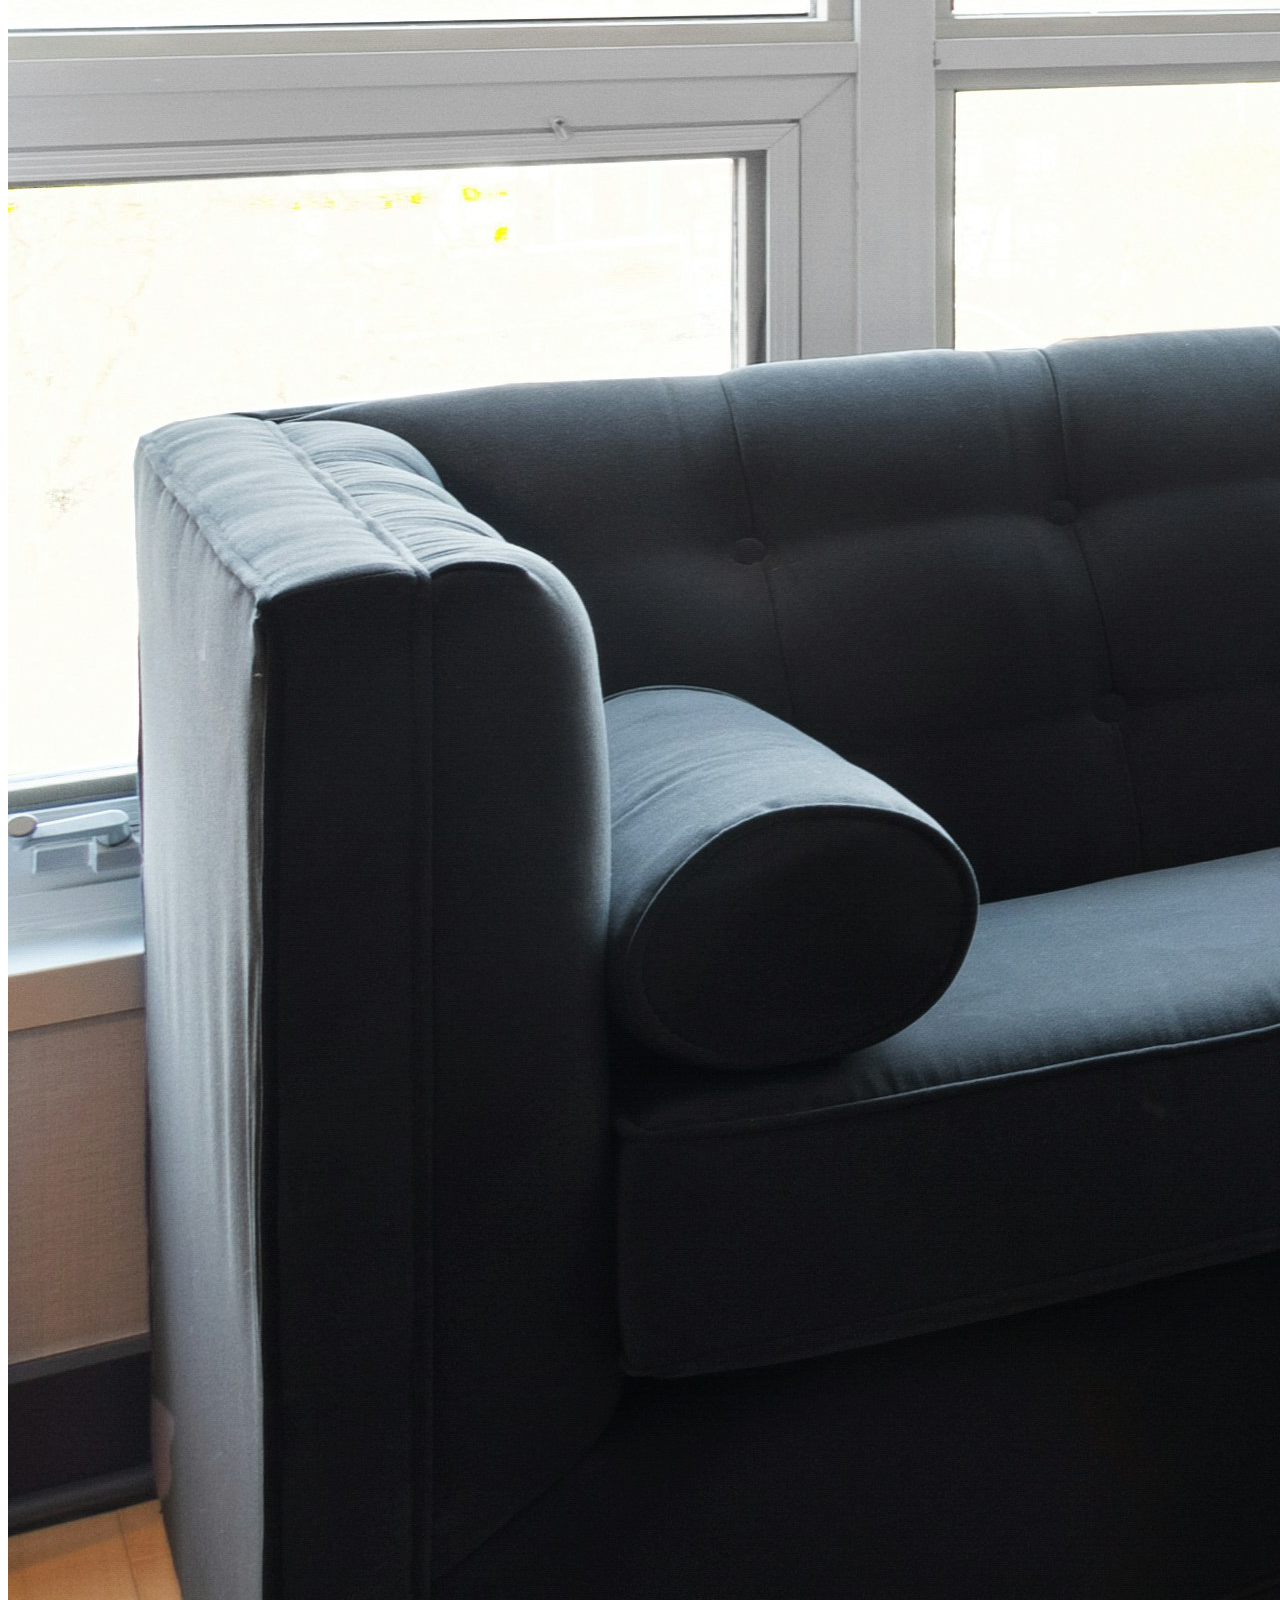
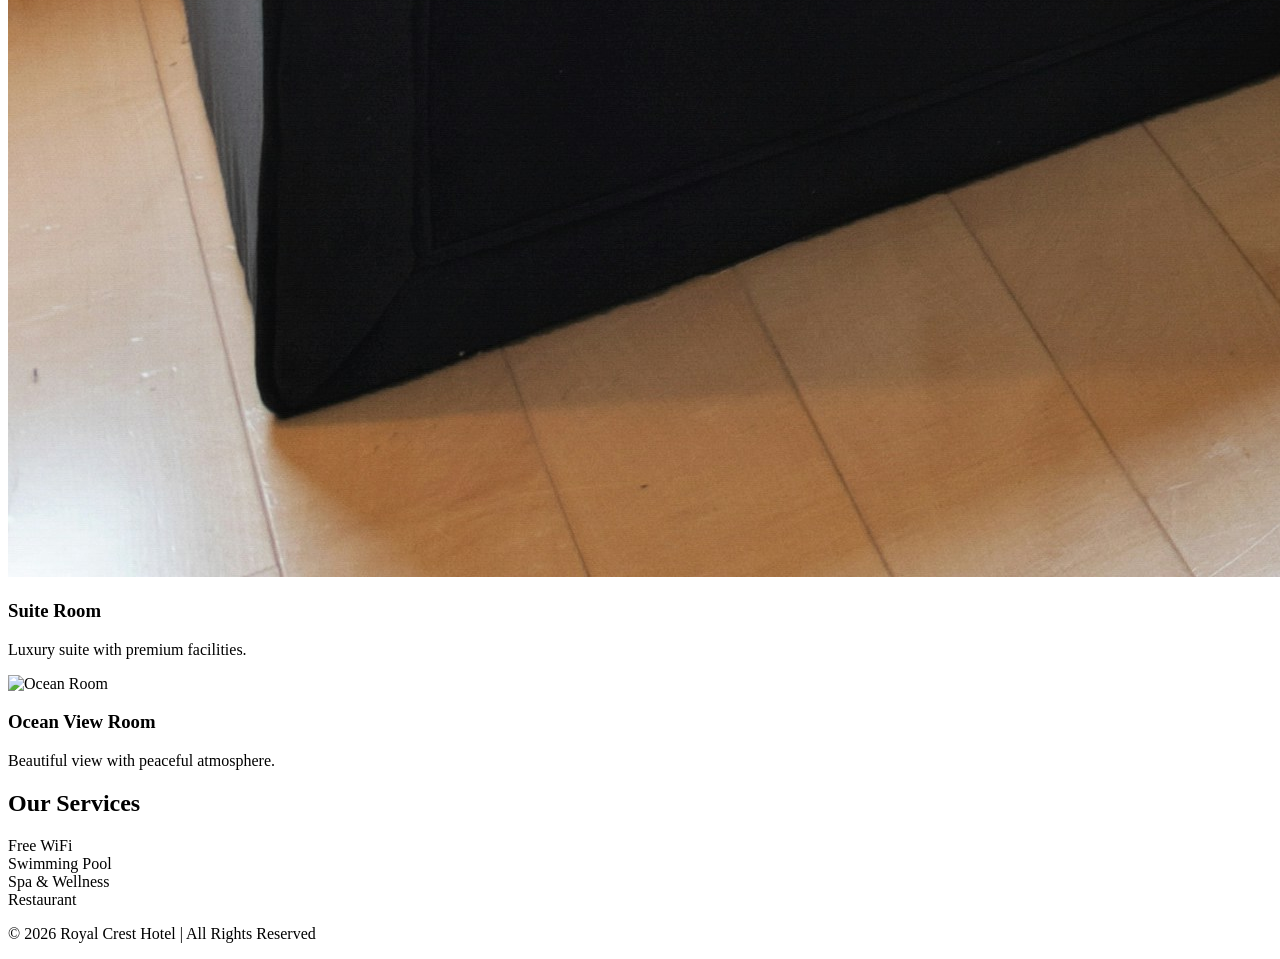
==== commit a0f79512: "Initial luxury hotel website" ====
--- a/index.html
+++ b/index.html
@@ -1,290 +1,90 @@
 <!DOCTYPE html>
 <html lang="en">
-
 <head>
-
     <meta charset="UTF-8">
-
-    <meta name="viewport"
-          content="width=device-width, initial-scale=1.0">
-
+    <meta name="viewport" content="width=device-width, initial-scale=1.0">
     <title>Royal Crest Hotel</title>
 
-    <link rel="stylesheet" href="css/style.css">
-
+    <link rel="stylesheet" href="style.css">
 </head>
 
 <body>
 
-<!-- Navigation -->
+<!-- ================= NAVBAR ================= -->
+<header class="navbar">
+    <div class="logo">Royal Crest</div>
 
-<header>
+    <ul class="nav-links">
+        <li><a href="#home">Home</a></li>
+        <li><a href="#rooms">Rooms</a></li>
+        <li><a href="#services">Services</a></li>
+        <li><a href="#gallery">Gallery</a></li>
+        <li><a href="#contact">Contact</a></li>
+    </ul>
 
-    <nav class="navbar">
+    <a href="#" class="book-btn">Book Now</a>
+</header>
 
-        <div class="logo">
+<!-- ================= HERO ================= -->
+<section class="hero" id="home">
+    <div class="hero-content">
+        <h1>Experience Luxury Beyond Expectations</h1>
+        <p>
+            Welcome to Royal Crest Hotel where comfort meets elegance and world-class hospitality.
+        </p>
+        <a href="#rooms" class="btn">Explore Rooms</a>
+    </div>
+</section>
 
-            Royal Crest Hotel
+<!-- ================= ROOMS ================= -->
+<section class="rooms" id="rooms">
 
+    <h2>Our Luxury Rooms</h2>
+
+    <div class="room-container">
+
+        <div class="room-card">
+            <img src="images/room1.jpg" alt="Deluxe Room">
+            <h3>Deluxe Room</h3>
+            <p>Comfortable stay with modern interiors.</p>
         </div>
 
-        <ul>
-
-            <li><a href="index.html">Home</a></li>
-
-            <li><a href="about.html">About</a></li>
-
-            <li><a href="rooms.html">Rooms</a></li>
-
-            <li><a href="gallery.html">Gallery</a></li>
-
-            <li><a href="restaurant.html">Restaurant</a></li>
-
-            <li><a href="booking.html">Booking</a></li>
-
-            <li><a href="contact.html">Contact</a></li>
-
-        </ul>
-
-    </nav>
-
-</header>
-
-<!-- Hero Section -->
-
-<section class="hero">
-
-    <div class="hero-content">
-
-        <h1>Experience Luxury Beyond Expectations</h1>
-
-        <p>
-
-            Welcome to Royal Crest Hotel where elegance,
-            comfort and unforgettable hospitality meet.
-
-        </p>
-
-        <a href="booking.html" class="btn">
-
-            Book Your Stay
-            
-
-        </a>
-
-    </div>
-
-</section>
-
-<!-- About -->
-
-<section class="section">
-
-    <h2>About Us</h2>
-
-    <p>
-
-        Royal Crest Hotel combines modern luxury with timeless elegance.
-        Enjoy premium rooms, fine dining and world-class hospitality.
-
-    </p>
-
-</section>
-
-<!-- Rooms -->
-
-<section class="section">
-
-<h2>Featured Rooms</h2>
-
-<div class="cards">
-
-<div class="card">
-
-<img src="images/room1.jpg">
-
-<h3>Deluxe Room</h3>
-
-<p>$220 / Night</p>
-
-</div>
-
-<div class="card">
-
-<img src="images/room2.jpg">
-
-<h3>Executive Suite</h3>
-
-<p>$380 / Night</p>
-
-</div>
-
-<div class="card">
-
-<img src="images/room3.jpg">
-
-<h3>Presidential Suite</h3>
-
-<p>$750 / Night</p>
-
-</div>
-
-</div>
-
-</section>
-
-<!-- Luxury services -->
-
-<section class="section">
-
-<h2>Luxury Amenities</h2>
-
-<div class="cards">
-
-<div class="card">
-
-<h3>Infinity Pool</h3>
-
-<p>Relax with breathtaking skyline views.</p>
-
-</div>
-
-<div class="card">
-
-<h3>Luxury Spa</h3>
-
-<p>World-class wellness treatments.</p>
-
-</div>
-
-<div class="card">
-
-<h3>Fitness Center</h3>
-
-<p>Modern equipment with personal trainers.</p>
-
-</div>
-
-<div class="card">
-
-<h3>Airport Pickup</h3>
-
-<p>Private luxury transportation.</p>
-
-</div>
-
-</div>
-
-</section>
-
-<!-- Restaurant -->
-
-<section class="restaurant">
-
-<div>
-
-<img src="images/restaurant.jpg">
-
-</div>
-
-<div>
-
-<h2>Fine Dining Experience</h2>
-
-<p>
-
-Our award-winning chefs prepare international cuisine using fresh ingredients.
-
-</p>
-
-<a href="restaurant.html" class="btn">
-
-Explore Menu
-
-</a>
-
-</div>
-
-</section>
-
-<!-- Gallery -->
-
-<section class="section">
-
-    <h2>Gallery</h2>
-
-    <p>
-
-        Explore our luxurious interiors and beautiful surroundings.
-
-    </p>
-
-</section>
-
-<!-- Reviews -->
-
-<section class="section">
-
-    <h2>Guest Reviews</h2>
-
-    <div class="cards">
-
-        <div class="card">
-
-            ⭐⭐⭐⭐⭐
-
-            <p>Excellent hospitality and amazing rooms.</p>
-
+        <div class="room-card">
+            <img src="images/room2.jpg" alt="Suite Room">
+            <h3>Suite Room</h3>
+            <p>Luxury suite with premium facilities.</p>
         </div>
 
-        <div class="card">
-
-            ⭐⭐⭐⭐⭐
-
-            <p>Wonderful experience. Highly recommended.</p>
-
-        </div>
-
-        <div class="card">
-
-            ⭐⭐⭐⭐⭐
-
-            <p>The best luxury hotel I've visited.</p>
-
+        <div class="room-card">
+            <img src="images/room3.jpg" alt="Ocean Room">
+            <h3>Ocean View Room</h3>
+            <p>Beautiful view with peaceful atmosphere.</p>
         </div>
 
     </div>
 
 </section>
 
-<footer>
+<!-- ================= SERVICES ================= -->
+<section class="services" id="services">
 
-<h2>Royal Crest Hotel</h2>
+    <h2>Our Services</h2>
 
-<p>
+    <div class="service-container">
 
-Luxury • Comfort • Elegance
+        <div class="service-box">Free WiFi</div>
+        <div class="service-box">Swimming Pool</div>
+        <div class="service-box">Spa & Wellness</div>
+        <div class="service-box">Restaurant</div>
 
-</p>
+    </div>
 
-<p>
+</section>
 
-Email :
-info@royalcresthotel.com
+<!-- ================= FOOTER ================= -->
+<footer class="footer">
+    <p>© 2026 Royal Crest Hotel | All Rights Reserved</p>
+</footer>
 
-</p>
-
-<p>
-
-Phone :
-+91 9876543210
-
-</p>
-
-<p>
-
-© 2026 All Rights Reserved.
-
-</p>
-
-</footer>+</body>
+</html>
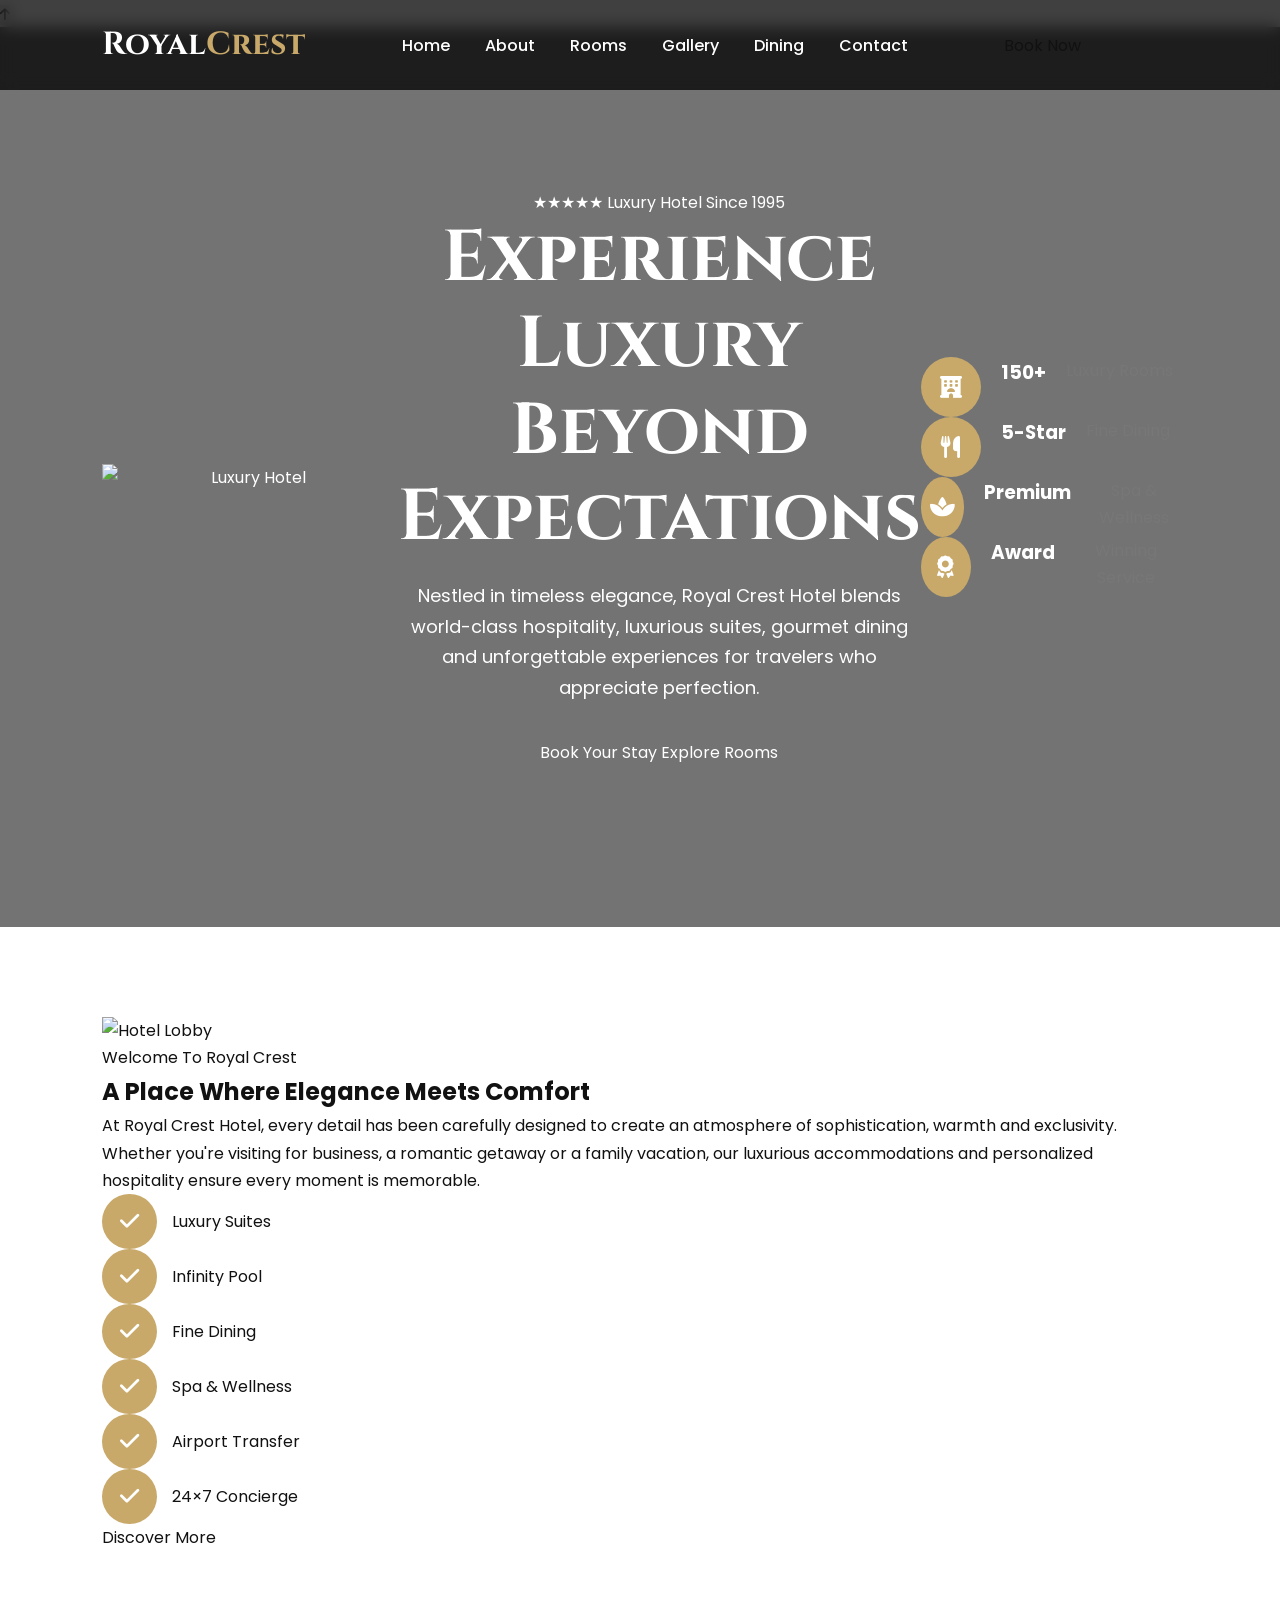
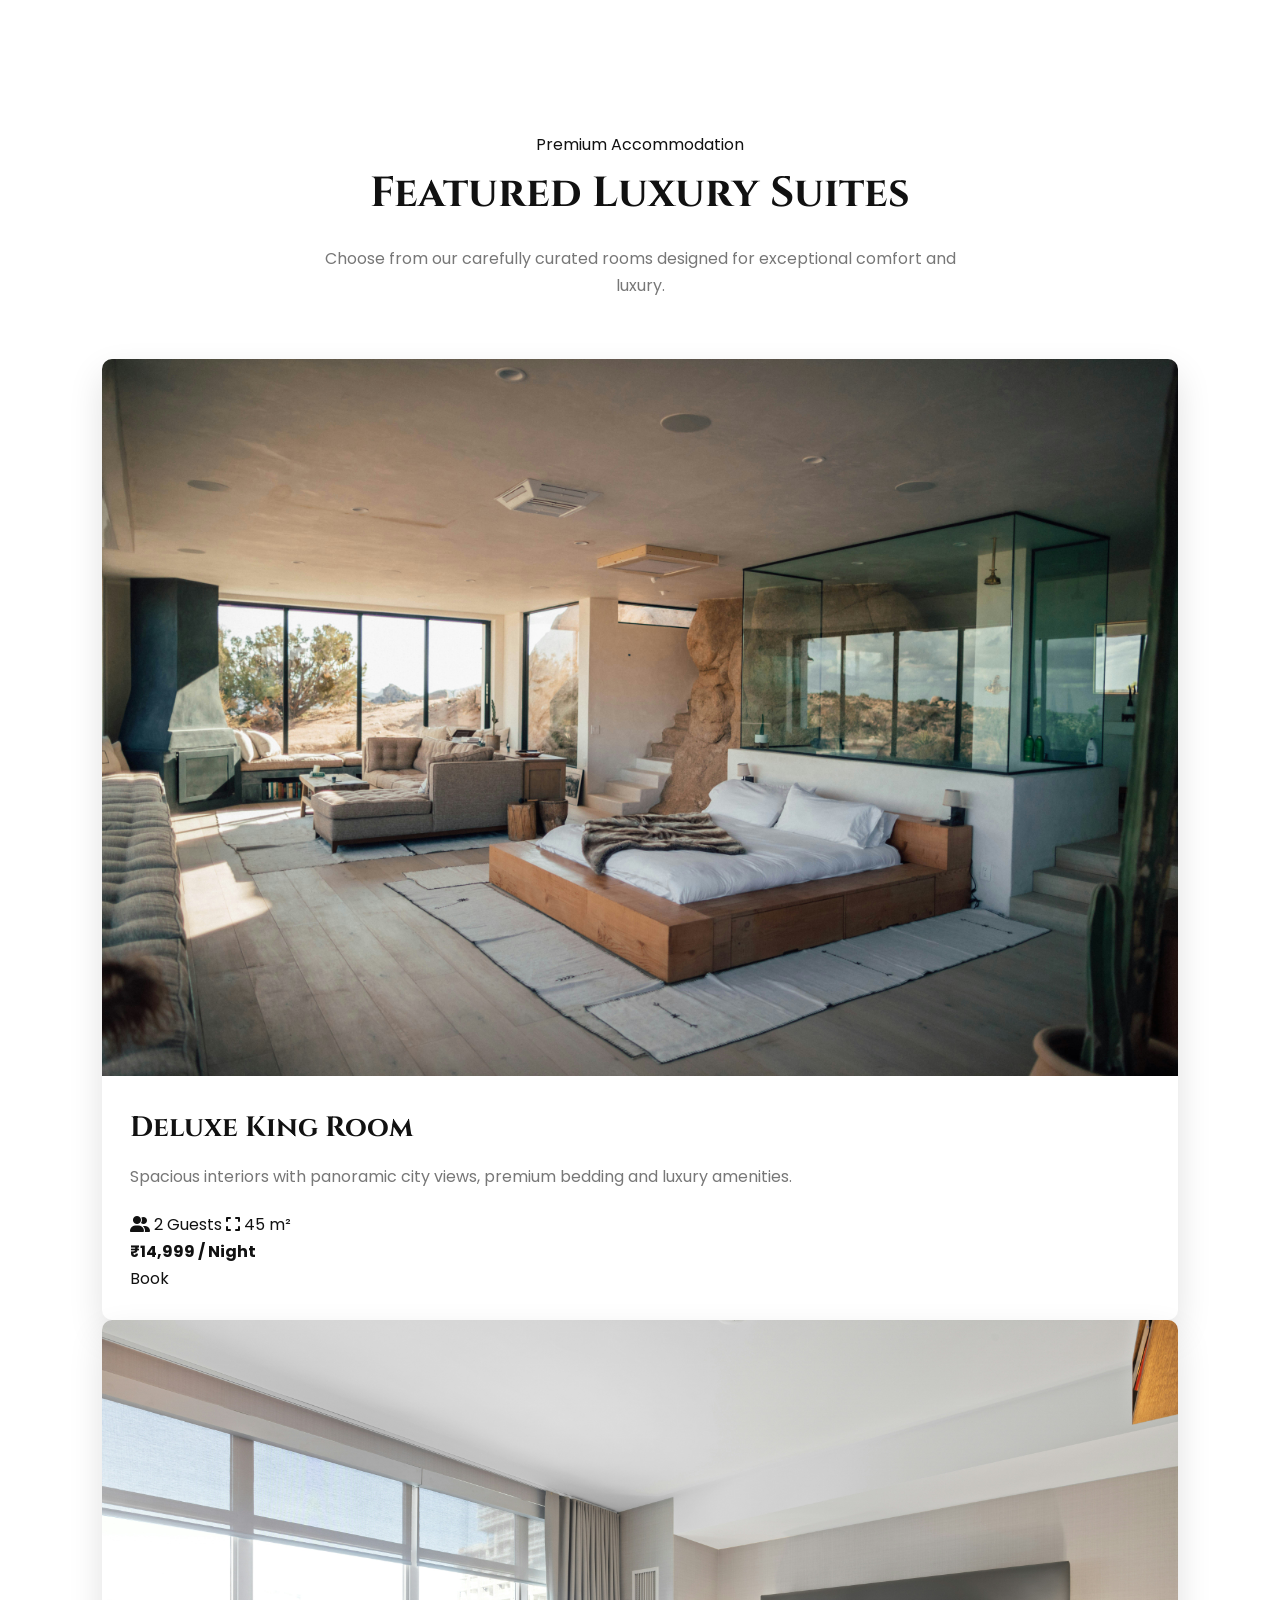
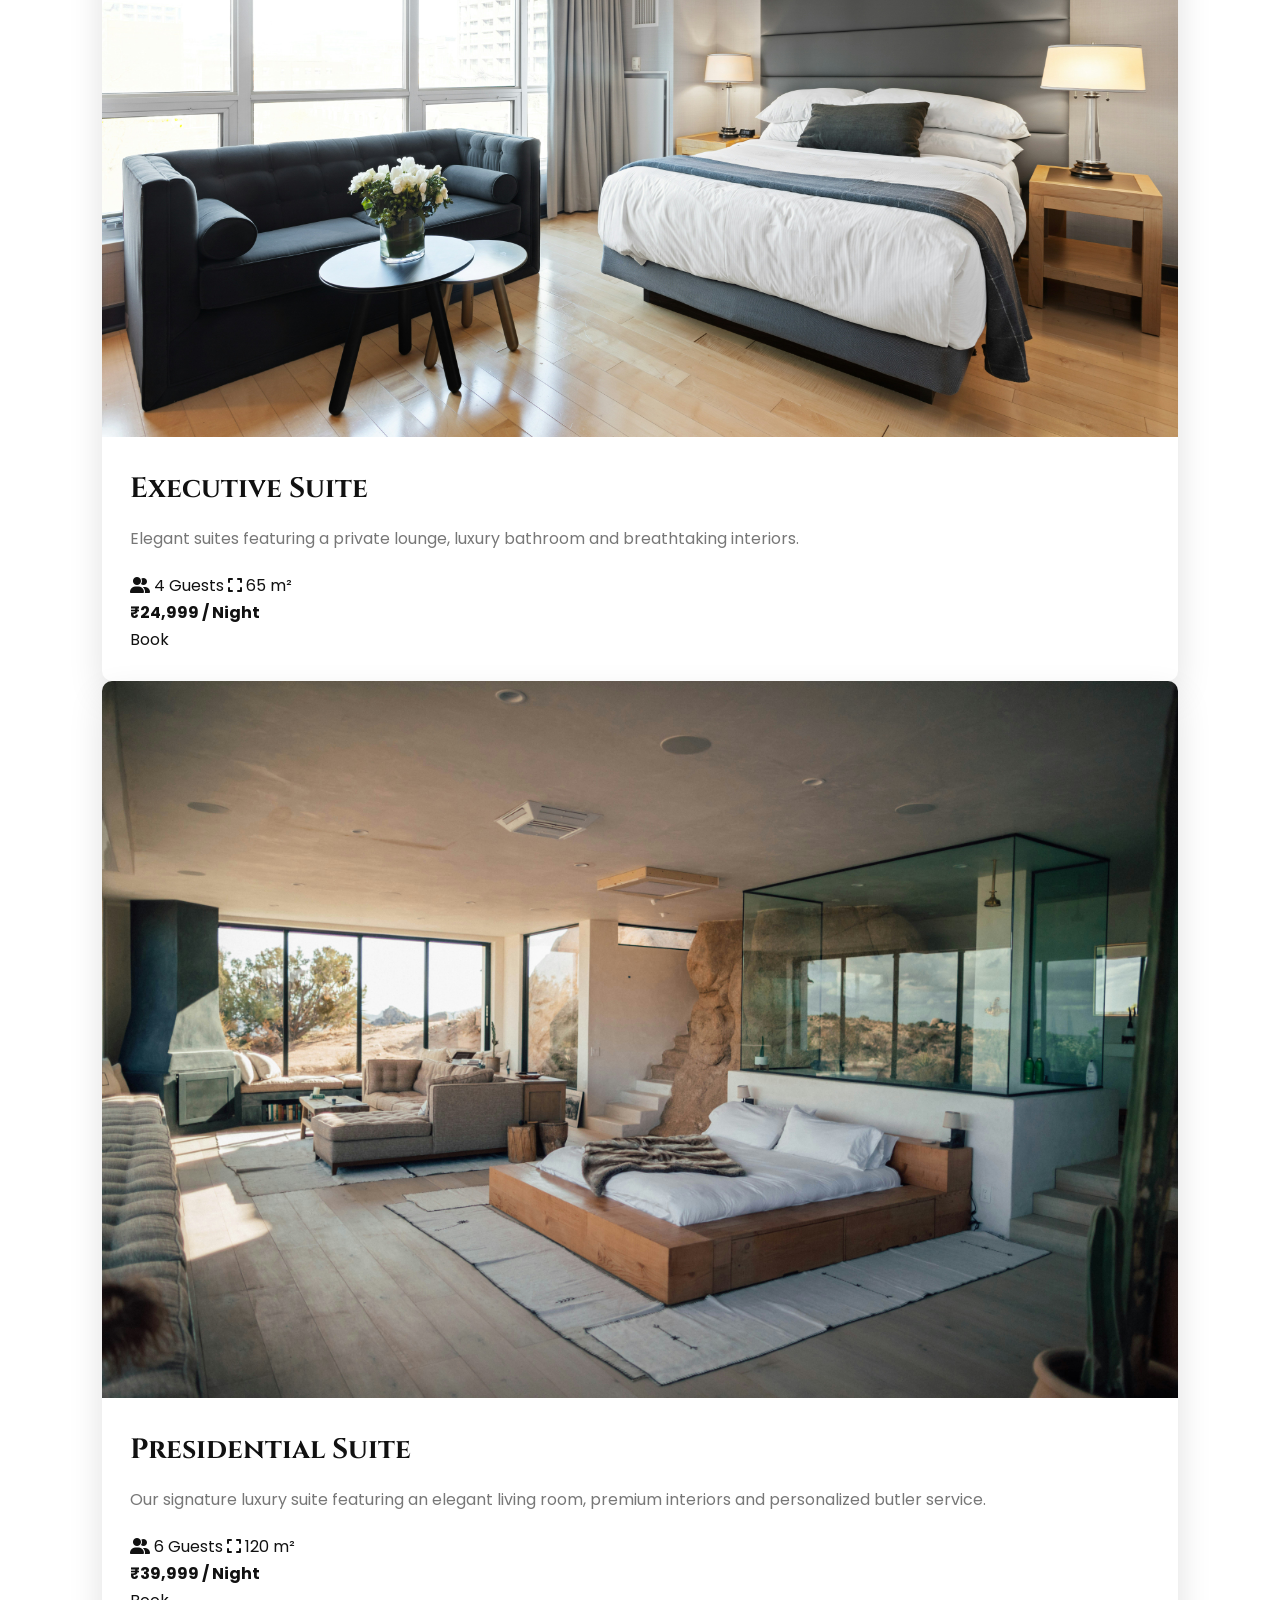
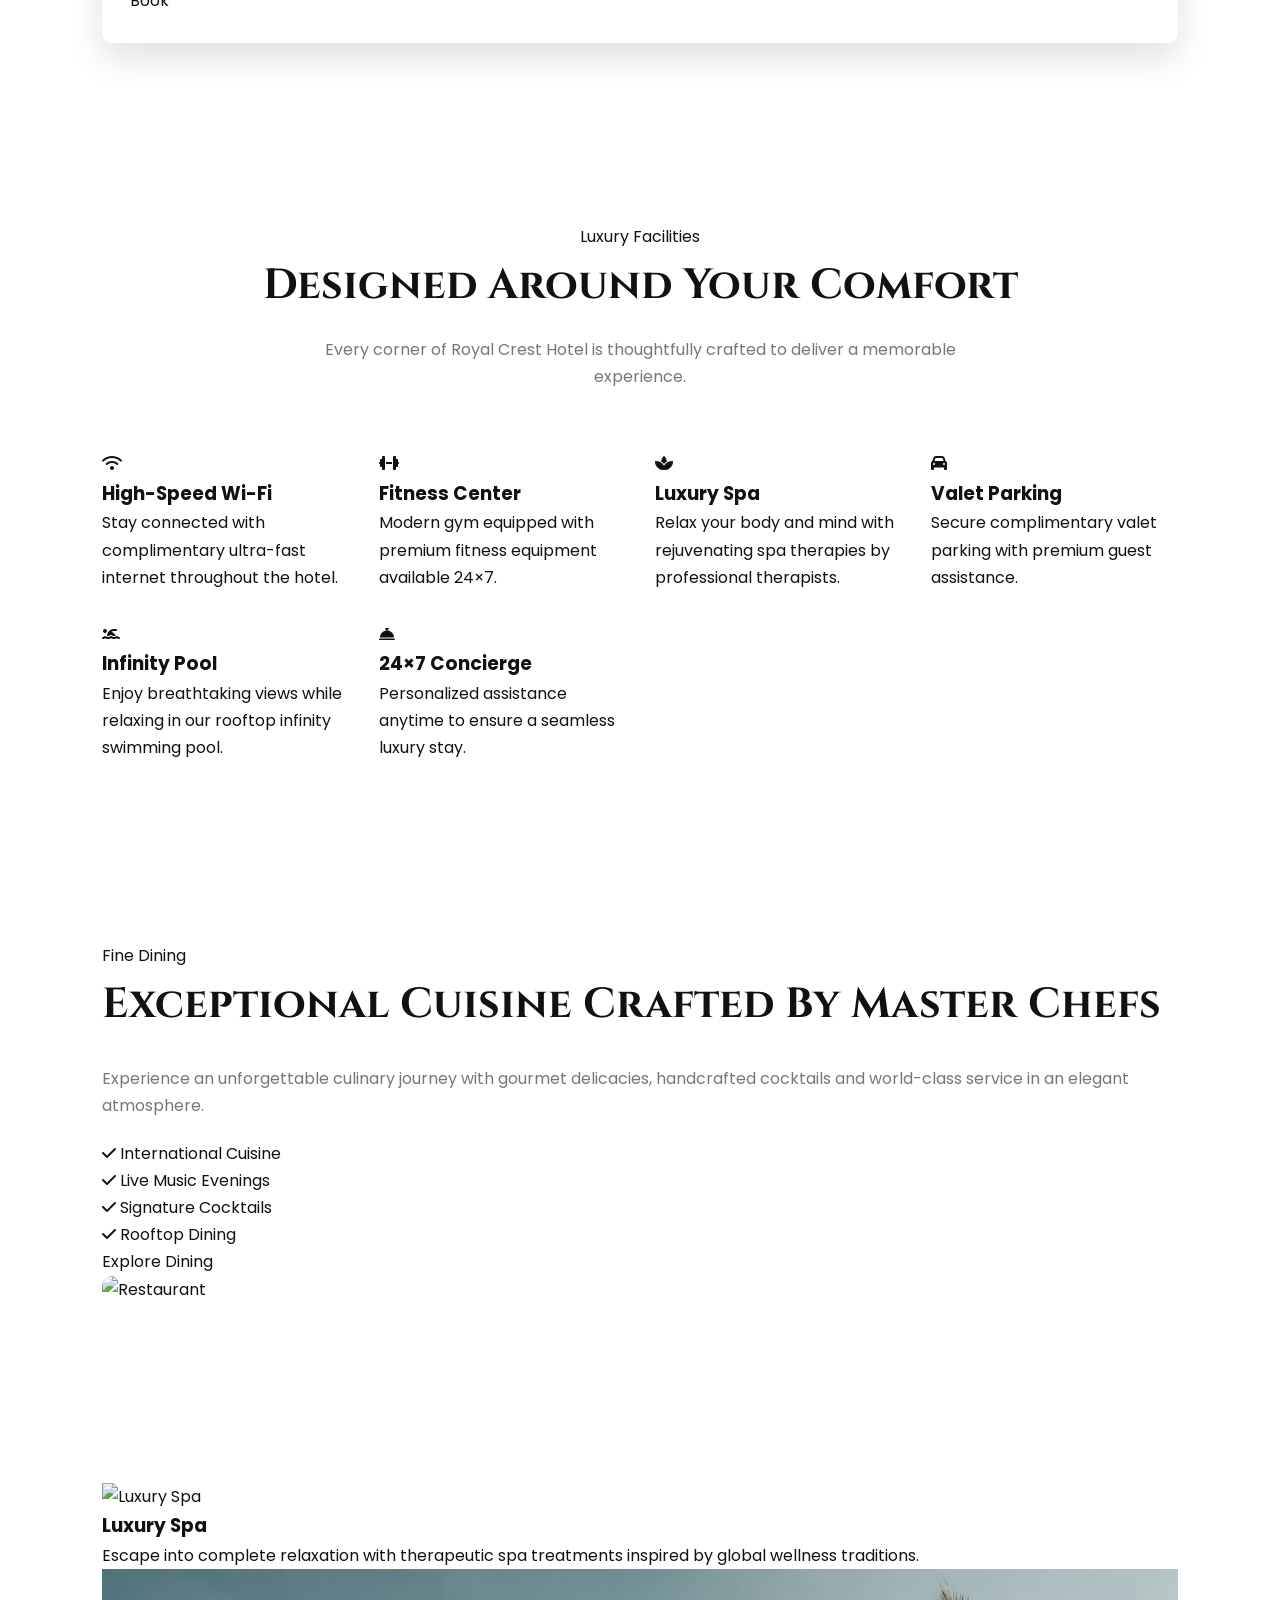
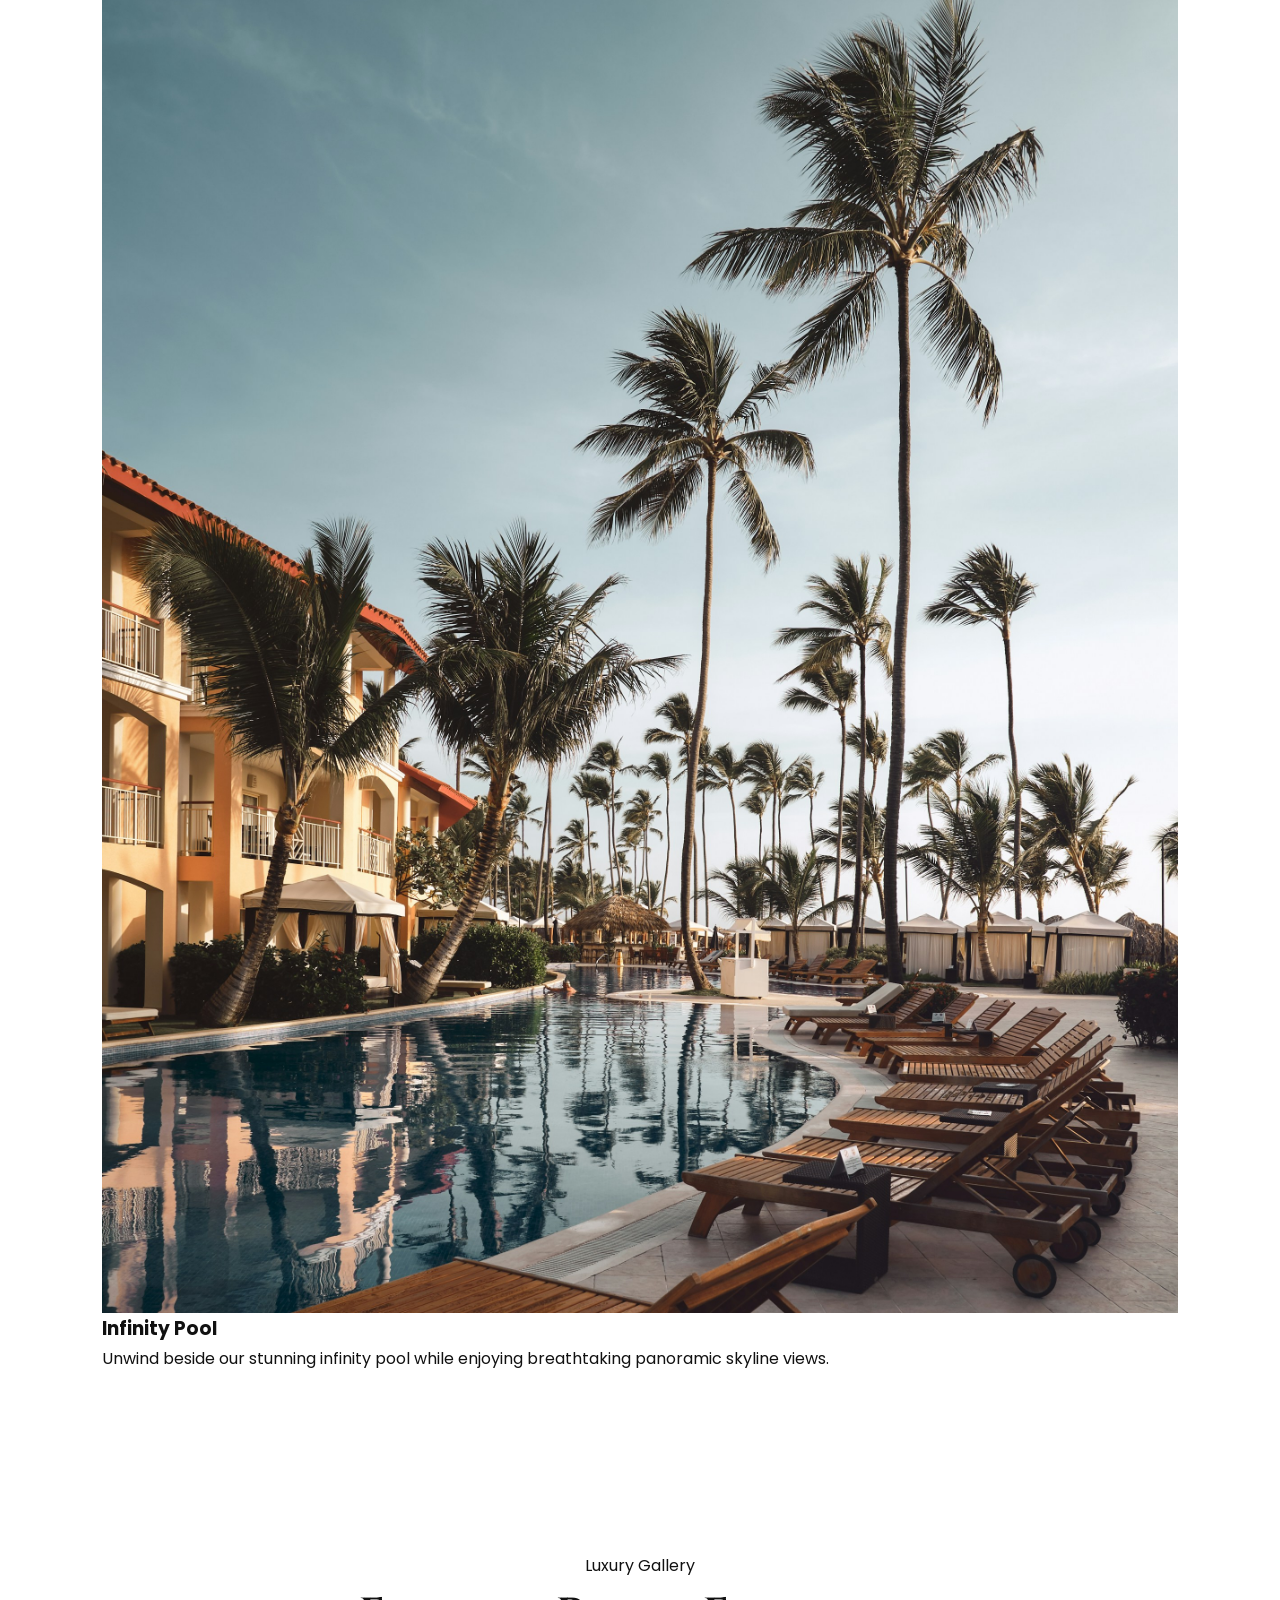
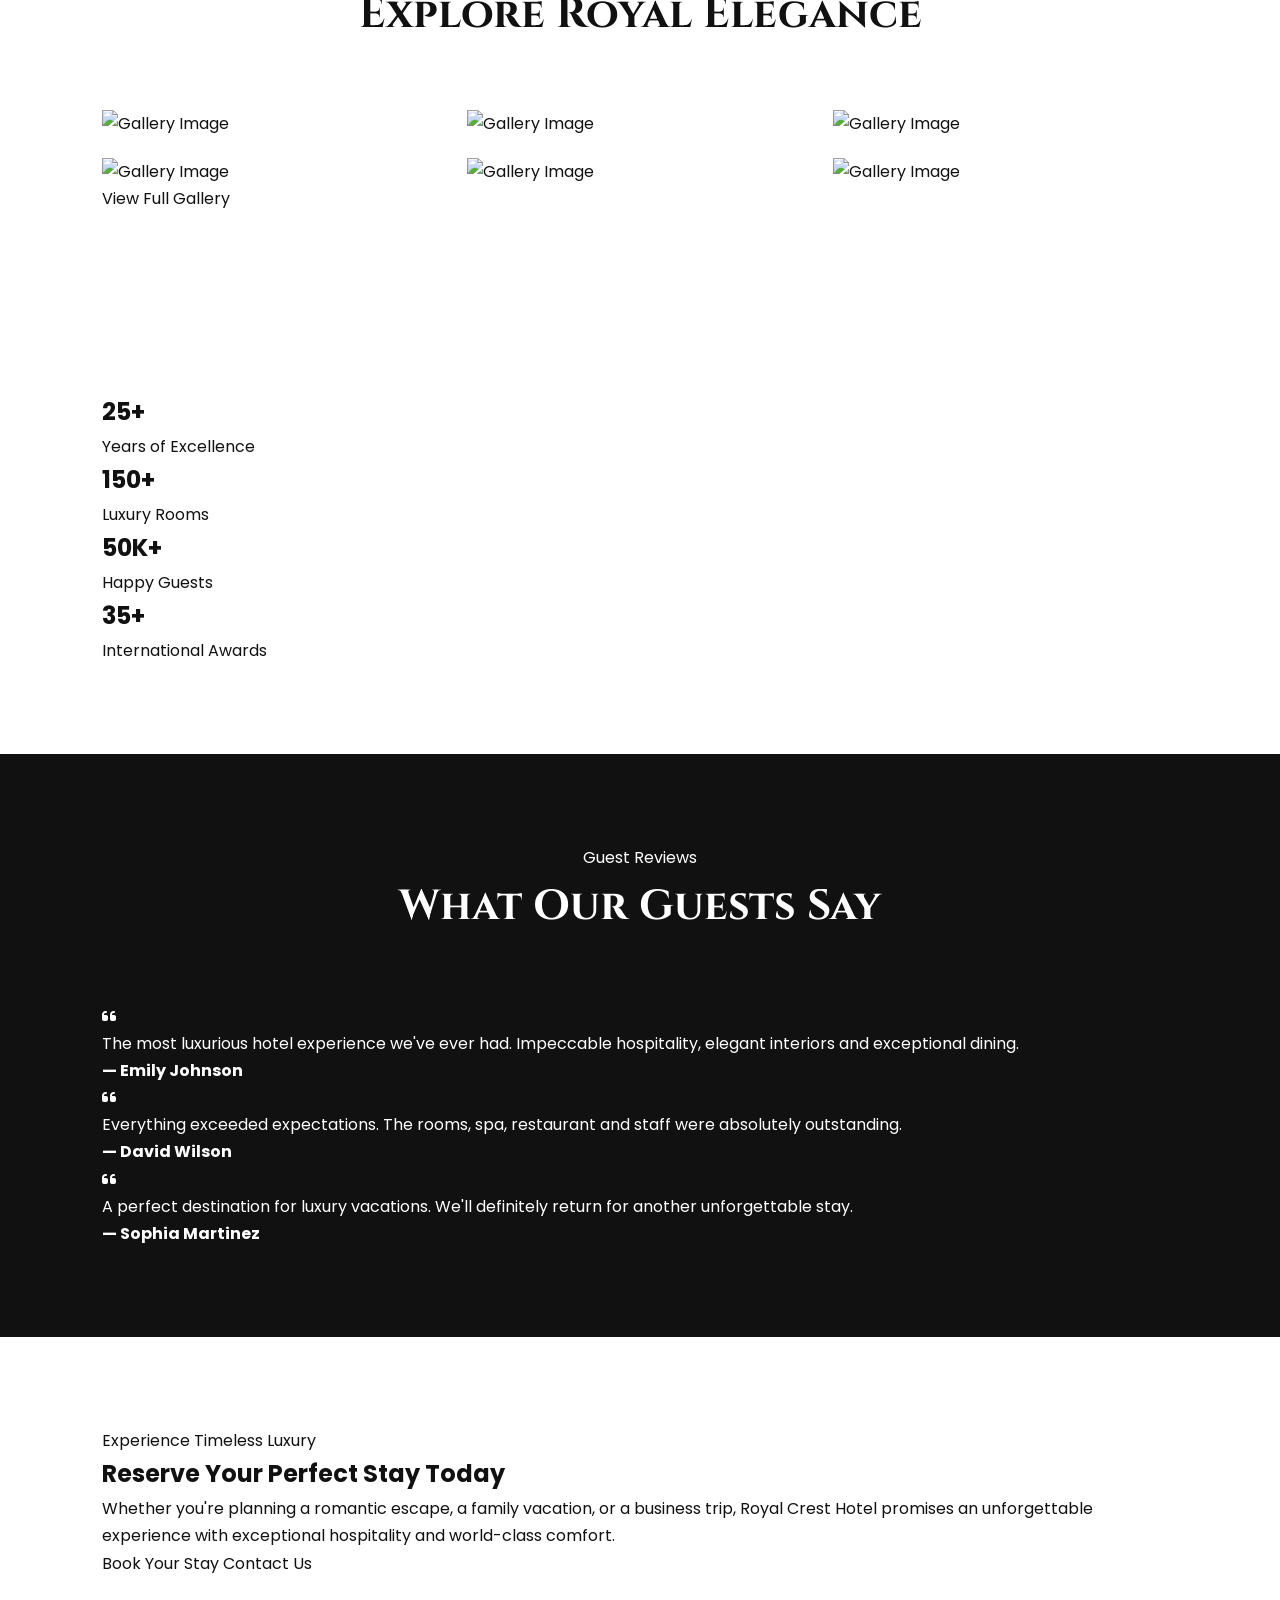
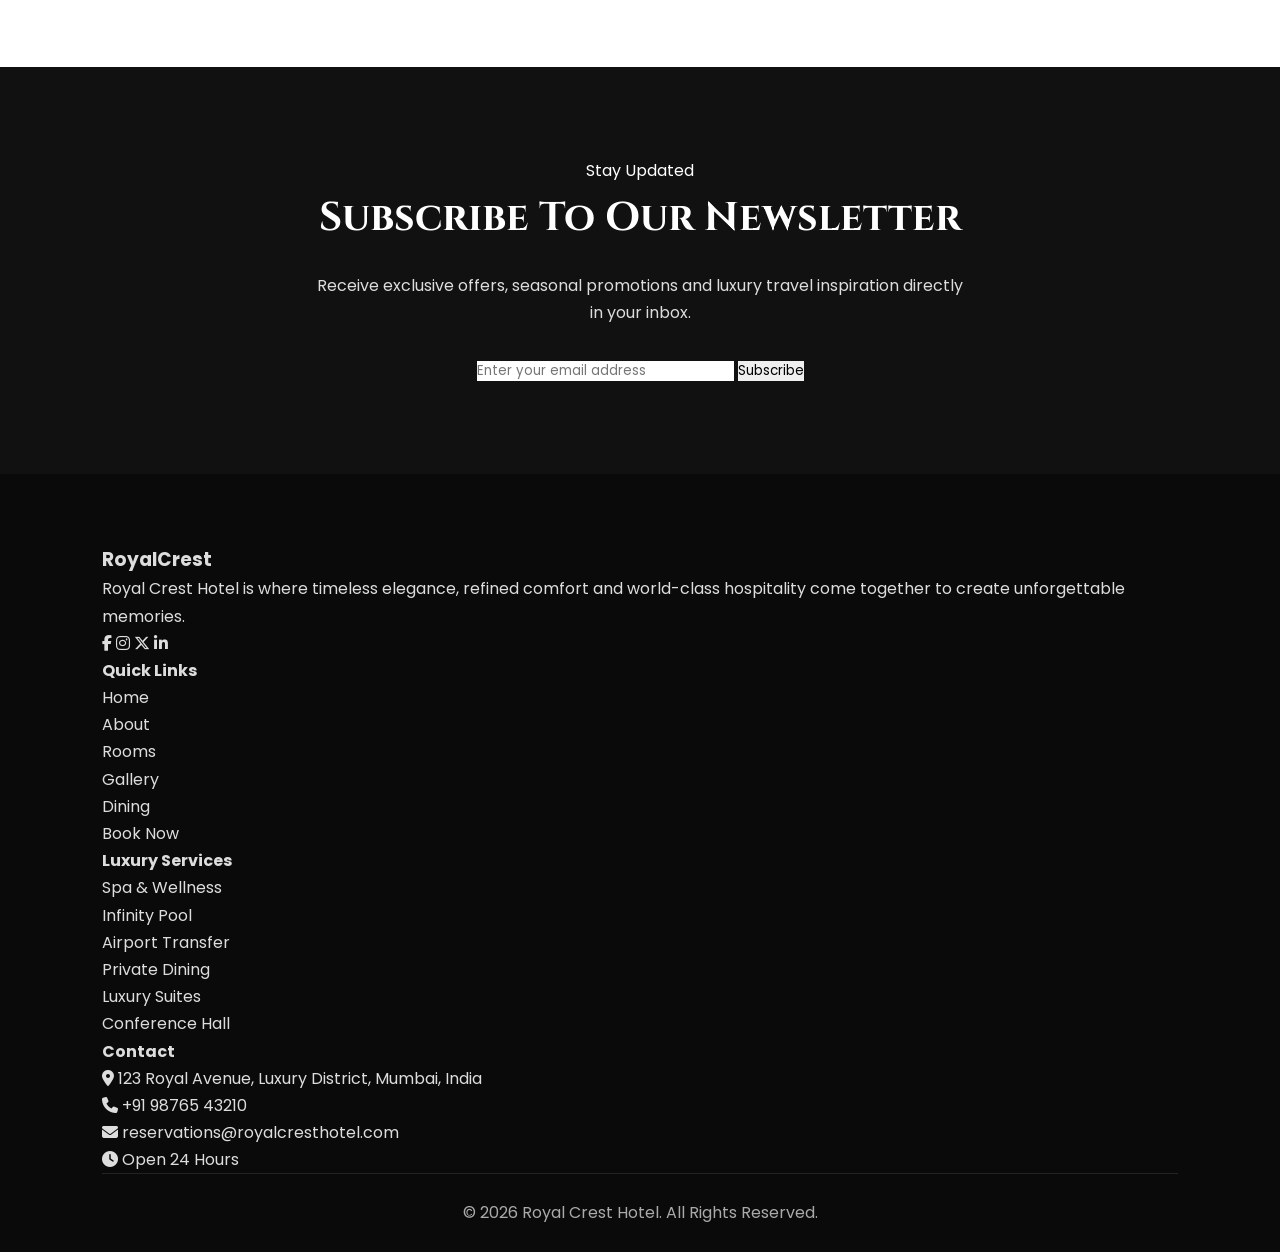
==== commit 24521d7d: "Update HTML, CSS and JavaScript files" ====
--- a/index.html
+++ b/index.html
@@ -1,90 +1,1254 @@
 <!DOCTYPE html>
 <html lang="en">
+
 <head>
     <meta charset="UTF-8">
     <meta name="viewport" content="width=device-width, initial-scale=1.0">
-    <title>Royal Crest Hotel</title>
-
-    <link rel="stylesheet" href="style.css">
+
+    <title>Royal Crest Hotel | Experience Luxury Beyond Expectations</title>
+
+    <meta name="description"
+        content="Royal Crest Hotel - A luxury five-star hotel offering premium rooms, fine dining, spa, swimming pool and unforgettable hospitality.">
+
+    <!-- Google Fonts -->
+    <link rel="preconnect" href="https://fonts.googleapis.com">
+    <link rel="preconnect" href="https://fonts.gstatic.com" crossorigin>
+
+    <link
+        href="https://fonts.googleapis.com/css2?family=Cormorant+Garamond:wght@400;500;600;700&family=Poppins:wght@300;400;500;600;700&display=swap"
+        rel="stylesheet">
+
+    <!-- Font Awesome -->
+    <link rel="stylesheet"
+        href="https://cdnjs.cloudflare.com/ajax/libs/font-awesome/6.6.0/css/all.min.css">
+
+    <!-- CSS -->
+    <link rel="stylesheet" href="css/style.css">
+    <link rel="stylesheet" href="css/responsive.css">
+    <link rel="stylesheet" href="css/animations.css">
+
 </head>
 
 <body>
 
-<!-- ================= NAVBAR ================= -->
-<header class="navbar">
-    <div class="logo">Royal Crest</div>
-
-    <ul class="nav-links">
-        <li><a href="#home">Home</a></li>
-        <li><a href="#rooms">Rooms</a></li>
-        <li><a href="#services">Services</a></li>
-        <li><a href="#gallery">Gallery</a></li>
-        <li><a href="#contact">Contact</a></li>
-    </ul>
-
-    <a href="#" class="book-btn">Book Now</a>
-</header>
-
-<!-- ================= HERO ================= -->
-<section class="hero" id="home">
-    <div class="hero-content">
-        <h1>Experience Luxury Beyond Expectations</h1>
-        <p>
-            Welcome to Royal Crest Hotel where comfort meets elegance and world-class hospitality.
-        </p>
-        <a href="#rooms" class="btn">Explore Rooms</a>
+    <!-- ===========================
+            PRELOADER
+    ============================ -->
+
+    <div class="preloader">
+
+        <div class="loader">
+
+            <span></span>
+            <span></span>
+            <span></span>
+
+        </div>
+
     </div>
-</section>
-
-<!-- ================= ROOMS ================= -->
-<section class="rooms" id="rooms">
-
-    <h2>Our Luxury Rooms</h2>
-
-    <div class="room-container">
-
-        <div class="room-card">
-            <img src="images/room1.jpg" alt="Deluxe Room">
-            <h3>Deluxe Room</h3>
-            <p>Comfortable stay with modern interiors.</p>
-        </div>
-
-        <div class="room-card">
-            <img src="images/room2.jpg" alt="Suite Room">
-            <h3>Suite Room</h3>
-            <p>Luxury suite with premium facilities.</p>
-        </div>
-
-        <div class="room-card">
-            <img src="images/room3.jpg" alt="Ocean Room">
-            <h3>Ocean View Room</h3>
-            <p>Beautiful view with peaceful atmosphere.</p>
-        </div>
-
-    </div>
-
-</section>
-
-<!-- ================= SERVICES ================= -->
-<section class="services" id="services">
-
-    <h2>Our Services</h2>
-
-    <div class="service-container">
-
-        <div class="service-box">Free WiFi</div>
-        <div class="service-box">Swimming Pool</div>
-        <div class="service-box">Spa & Wellness</div>
-        <div class="service-box">Restaurant</div>
-
-    </div>
-
-</section>
-
-<!-- ================= FOOTER ================= -->
-<footer class="footer">
-    <p>© 2026 Royal Crest Hotel | All Rights Reserved</p>
-</footer>
+
+    <!-- ===========================
+            SCROLL TO TOP
+    ============================ -->
+
+    <button id="scrollTop">
+
+        <i class="fa-solid fa-arrow-up"></i>
+
+    </button>
+
+    <!-- ===========================
+            HEADER
+    ============================ -->
+
+    <header>
+
+        <nav class="navbar">
+
+            <div class="logo">
+
+                <a href="index.html">
+
+                    Royal<span>Crest</span>
+
+                </a>
+
+            </div>
+
+            <ul class="nav-links">
+
+                <li><a href="index.html" class="active">Home</a></li>
+                <li><a href="about.html">About</a></li>
+                <li><a href="rooms.html">Rooms</a></li>
+                <li><a href="gallery.html">Gallery</a></li>
+                <li><a href="dining.html">Dining</a></li>
+                <li><a href="contact.html">Contact</a></li>
+
+            </ul>
+
+            <a href="booking.html" class="book-btn">
+
+                Book Now
+
+            </a>
+
+            <div class="hamburger">
+
+                <span></span>
+                <span></span>
+                <span></span>
+
+            </div>
+
+        </nav>
+
+    </header>
+
+    <!-- ===========================
+            HERO SECTION
+    ============================ -->
+
+    <section class="hero">
+
+        <img src="images/hero.jpg" alt="Luxury Hotel" class="hero-image">
+
+        <div class="hero-overlay"></div>
+
+        <div class="hero-content">
+
+            <span class="subtitle">
+
+                ★★★★★ Luxury Hotel Since 1995
+
+            </span>
+
+            <h1>
+
+                Experience Luxury
+                <br>
+                Beyond Expectations
+
+            </h1>
+
+            <p>
+
+                Nestled in timeless elegance, Royal Crest Hotel
+                blends world-class hospitality, luxurious suites,
+                gourmet dining and unforgettable experiences for
+                travelers who appreciate perfection.
+
+            </p>
+
+            <div class="hero-buttons">
+
+                <a href="booking.html" class="primary-btn">
+
+                    Book Your Stay
+
+                </a>
+
+                <a href="rooms.html" class="secondary-btn">
+
+                    Explore Rooms
+
+                </a>
+
+            </div>
+
+        </div>
+
+        <div class="hero-info">
+
+            <div class="info-box">
+
+                <i class="fa-solid fa-hotel"></i>
+
+                <h3>
+
+                    150+
+
+                </h3>
+
+                <p>Luxury Rooms</p>
+
+            </div>
+
+            <div class="info-box">
+
+                <i class="fa-solid fa-utensils"></i>
+
+                <h3>
+
+                    5-Star
+
+                </h3>
+
+                <p>Fine Dining</p>
+
+            </div>
+
+            <div class="info-box">
+
+                <i class="fa-solid fa-spa"></i>
+
+                <h3>
+
+                    Premium
+
+                </h3>
+
+                <p>Spa & Wellness</p>
+
+            </div>
+
+            <div class="info-box">
+
+                <i class="fa-solid fa-award"></i>
+
+                <h3>
+
+                    Award
+
+                </h3>
+
+                <p>Winning Service</p>
+
+            </div>
+
+        </div>
+
+    </section>
+
+    <!-- ===========================
+            WELCOME SECTION
+    ============================ -->
+
+    <section class="welcome section">
+
+        <div class="container">
+
+            <div class="welcome-image">
+
+                <img src="images/lobby.jpg" alt="Hotel Lobby">
+
+            </div>
+
+            <div class="welcome-content">
+
+                <span class="section-subtitle">
+
+                    Welcome To Royal Crest
+
+                </span>
+
+                <h2>
+
+                    A Place Where Elegance Meets Comfort
+
+                </h2>
+
+                <div class="gold-line"></div>
+
+                <p>
+
+                    At Royal Crest Hotel, every detail has been carefully
+                    designed to create an atmosphere of sophistication,
+                    warmth and exclusivity.
+
+                </p>
+
+                <p>
+
+                    Whether you're visiting for business,
+                    a romantic getaway or a family vacation,
+                    our luxurious accommodations and personalized
+                    hospitality ensure every moment is memorable.
+
+                </p>
+
+                <div class="features">
+
+                    <div class="feature">
+
+                        <i class="fa-solid fa-check"></i>
+
+                        <span>Luxury Suites</span>
+
+                    </div>
+
+                    <div class="feature">
+
+                        <i class="fa-solid fa-check"></i>
+
+                        <span>Infinity Pool</span>
+
+                    </div>
+
+                    <div class="feature">
+
+                        <i class="fa-solid fa-check"></i>
+
+                        <span>Fine Dining</span>
+
+                    </div>
+
+                    <div class="feature">
+
+                        <i class="fa-solid fa-check"></i>
+
+                        <span>Spa & Wellness</span>
+
+                    </div>
+
+                    <div class="feature">
+
+                        <i class="fa-solid fa-check"></i>
+
+                        <span>Airport Transfer</span>
+
+                    </div>
+
+                    <div class="feature">
+
+                        <i class="fa-solid fa-check"></i>
+
+                        <span>24×7 Concierge</span>
+
+                    </div>
+
+                </div>
+
+                <a href="about.html" class="primary-btn">
+
+                    Discover More
+
+                </a>
+
+            </div>
+
+        </div>
+
+    </section>
+
+    <!-- ===========================
+            FEATURED ROOMS
+    ============================ -->
+
+    <section class="rooms-preview section">
+
+        <div class="section-title">
+
+            <span>
+
+                Premium Accommodation
+
+            </span>
+
+            <h2>
+
+                Featured Luxury Suites
+
+            </h2>
+
+            <p>
+
+                Choose from our carefully curated rooms
+                designed for exceptional comfort and luxury.
+
+            </p>
+
+        </div>
+
+        <div class="room-container">
+
+            <!-- Room 1 -->
+
+            <div class="room-card">
+
+                <img src="images/room1.jpg" alt="Deluxe Room">
+
+                <div class="room-content">
+
+                    <h3>
+
+                        Deluxe King Room
+
+                    </h3>
+
+                    <p>
+
+                        Spacious interiors with panoramic city
+                        views, premium bedding and luxury amenities.
+
+                    </p>
+
+                    <div class="room-info">
+
+                        <span>
+
+                            <i class="fa-solid fa-user-group"></i>
+
+                            2 Guests
+
+                        </span>
+
+                        <span>
+
+                            <i class="fa-solid fa-expand"></i>
+
+                            45 m²
+
+                        </span>
+
+                    </div>
+
+                    <div class="room-footer">
+
+                        <h4>
+
+                            ₹14,999
+                            <span>/ Night</span>
+
+                        </h4>
+
+                        <a href="booking.html">
+
+                            Book
+
+                        </a>
+
+                    </div>
+
+                </div>
+
+            </div>
+
+            <!-- Room 2 -->
+
+            <div class="room-card">
+
+                <img src="images/room2.jpg" alt="Executive Suite">
+
+                <div class="room-content">
+
+                    <h3>
+
+                        Executive Suite
+
+                    </h3>
+
+                    <p>
+
+                        Elegant suites featuring a private lounge,
+                        luxury bathroom and breathtaking interiors.
+
+                    </p>
+
+                    <div class="room-info">
+
+                        <span>
+
+                            <i class="fa-solid fa-user-group"></i>
+
+                            4 Guests
+
+                        </span>
+
+                        <span>
+
+                            <i class="fa-solid fa-expand"></i>
+
+                            65 m²
+
+                        </span>
+
+                    </div>
+
+                    <div class="room-footer">
+
+                        <h4>
+
+                            ₹24,999
+                            <span>/ Night</span>
+
+                        </h4>
+
+                        <a href="booking.html">
+
+                            Book
+
+                        </a>
+
+                    </div>
+
+                </div>
+
+            </div>
+                        <!-- Room 3 -->
+
+            <div class="room-card">
+
+                <img src="images/room1.jpg" alt="Presidential Suite">
+
+                <div class="room-content">
+
+                    <h3>
+
+                        Presidential Suite
+
+                    </h3>
+
+                    <p>
+
+                        Our signature luxury suite featuring an elegant living
+                        room, premium interiors and personalized butler service.
+
+                    </p>
+
+                    <div class="room-info">
+
+                        <span>
+
+                            <i class="fa-solid fa-user-group"></i>
+
+                            6 Guests
+
+                        </span>
+
+                        <span>
+
+                            <i class="fa-solid fa-expand"></i>
+
+                            120 m²
+
+                        </span>
+
+                    </div>
+
+                    <div class="room-footer">
+
+                        <h4>
+
+                            ₹39,999
+                            <span>/ Night</span>
+
+                        </h4>
+
+                        <a href="booking.html">
+
+                            Book
+
+                        </a>
+
+                    </div>
+
+                </div>
+
+            </div>
+
+        </div>
+
+    </section>
+
+    <!-- ===========================
+            LUXURY AMENITIES
+    ============================ -->
+
+    <section class="amenities section">
+
+        <div class="section-title">
+
+            <span>Luxury Facilities</span>
+
+            <h2>Designed Around Your Comfort</h2>
+
+            <p>
+
+                Every corner of Royal Crest Hotel is thoughtfully crafted to
+                deliver a memorable experience.
+
+            </p>
+
+        </div>
+
+        <div class="amenities-grid">
+
+            <div class="amenity-card">
+
+                <i class="fa-solid fa-wifi"></i>
+
+                <h3>High-Speed Wi-Fi</h3>
+
+                <p>
+
+                    Stay connected with complimentary ultra-fast internet
+                    throughout the hotel.
+
+                </p>
+
+            </div>
+
+            <div class="amenity-card">
+
+                <i class="fa-solid fa-dumbbell"></i>
+
+                <h3>Fitness Center</h3>
+
+                <p>
+
+                    Modern gym equipped with premium fitness equipment
+                    available 24×7.
+
+                </p>
+
+            </div>
+
+            <div class="amenity-card">
+
+                <i class="fa-solid fa-spa"></i>
+
+                <h3>Luxury Spa</h3>
+
+                <p>
+
+                    Relax your body and mind with rejuvenating spa therapies
+                    by professional therapists.
+
+                </p>
+
+            </div>
+
+            <div class="amenity-card">
+
+                <i class="fa-solid fa-car"></i>
+
+                <h3>Valet Parking</h3>
+
+                <p>
+
+                    Secure complimentary valet parking with premium guest
+                    assistance.
+
+                </p>
+
+            </div>
+
+            <div class="amenity-card">
+
+                <i class="fa-solid fa-person-swimming"></i>
+
+                <h3>Infinity Pool</h3>
+
+                <p>
+
+                    Enjoy breathtaking views while relaxing in our rooftop
+                    infinity swimming pool.
+
+                </p>
+
+            </div>
+
+            <div class="amenity-card">
+
+                <i class="fa-solid fa-bell-concierge"></i>
+
+                <h3>24×7 Concierge</h3>
+
+                <p>
+
+                    Personalized assistance anytime to ensure a seamless
+                    luxury stay.
+
+                </p>
+
+            </div>
+
+        </div>
+
+    </section>
+
+    <!-- ===========================
+            DINING PREVIEW
+    ============================ -->
+
+    <section class="dining-preview section">
+
+        <div class="container">
+
+            <div class="dining-content">
+
+                <span class="section-subtitle">
+
+                    Fine Dining
+
+                </span>
+
+                <h2>
+
+                    Exceptional Cuisine Crafted By Master Chefs
+
+                </h2>
+
+                <div class="gold-line"></div>
+
+                <p>
+
+                    Experience an unforgettable culinary journey with gourmet
+                    delicacies, handcrafted cocktails and world-class service
+                    in an elegant atmosphere.
+
+                </p>
+
+                <ul>
+
+                    <li>
+
+                        <i class="fa-solid fa-check"></i>
+
+                        International Cuisine
+
+                    </li>
+
+                    <li>
+
+                        <i class="fa-solid fa-check"></i>
+
+                        Live Music Evenings
+
+                    </li>
+
+                    <li>
+
+                        <i class="fa-solid fa-check"></i>
+
+                        Signature Cocktails
+
+                    </li>
+
+                    <li>
+
+                        <i class="fa-solid fa-check"></i>
+
+                        Rooftop Dining
+
+                    </li>
+
+                </ul>
+
+                <a href="dining.html" class="primary-btn">
+
+                    Explore Dining
+
+                </a>
+
+            </div>
+
+            <div class="dining-image">
+
+                <img src="images/restaurant.jpg" alt="Restaurant">
+
+            </div>
+
+        </div>
+
+    </section>
+
+    <!-- ===========================
+            SPA & POOL
+    ============================ -->
+
+    <section class="experience section">
+
+        <div class="experience-card">
+
+            <img src="images/spa.jpg" alt="Luxury Spa">
+
+            <div class="experience-content">
+
+                <h3>Luxury Spa</h3>
+
+                <p>
+
+                    Escape into complete relaxation with therapeutic spa
+                    treatments inspired by global wellness traditions.
+
+                </p>
+
+            </div>
+
+        </div>
+
+        <div class="experience-card">
+
+            <img src="images/pool.jpg" alt="Infinity Pool">
+
+            <div class="experience-content">
+
+                <h3>Infinity Pool</h3>
+
+                <p>
+
+                    Unwind beside our stunning infinity pool while enjoying
+                    breathtaking panoramic skyline views.
+
+                </p>
+
+            </div>
+
+        </div>
+
+    </section>
+
+    <!-- ===========================
+            GALLERY PREVIEW
+    ============================ -->
+
+    <section class="gallery-preview section">
+
+        <div class="section-title">
+
+            <span>Luxury Gallery</span>
+
+            <h2>Explore Royal Elegance</h2>
+
+        </div>
+
+        <div class="gallery-grid">
+
+            <img src="images/gallery/gallery1.jpg" alt="Gallery Image">
+
+            <img src="images/gallery/gallery2.jpg" alt="Gallery Image">
+
+            <img src="images/gallery/gallery3.jpg" alt="Gallery Image">
+
+            <img src="images/gallery/gallery4.jpg" alt="Gallery Image">
+
+            <img src="images/gallery/gallery5.jpg" alt="Gallery Image">
+
+            <img src="images/gallery/gallery6.jpg" alt="Gallery Image">
+
+        </div>
+
+        <div class="gallery-btn">
+
+            <a href="gallery.html" class="primary-btn">
+
+                View Full Gallery
+
+            </a>
+
+        </div>
+
+    </section>
+
+    <!-- ===========================
+            HOTEL STATS
+    ============================ -->
+
+    <section class="stats">
+
+        <div class="stat">
+
+            <h2>25+</h2>
+
+            <p>Years of Excellence</p>
+
+        </div>
+
+        <div class="stat">
+
+            <h2>150+</h2>
+
+            <p>Luxury Rooms</p>
+
+        </div>
+
+        <div class="stat">
+
+            <h2>50K+</h2>
+
+            <p>Happy Guests</p>
+
+        </div>
+
+        <div class="stat">
+
+            <h2>35+</h2>
+
+            <p>International Awards</p>
+
+        </div>
+
+    </section>
+
+    <!-- ===========================
+            TESTIMONIALS
+    ============================ -->
+
+    <section class="testimonials section">
+
+        <div class="section-title">
+
+            <span>Guest Reviews</span>
+
+            <h2>What Our Guests Say</h2>
+
+        </div>
+
+        <div class="testimonial-container">
+
+            <div class="testimonial-card">
+
+                <i class="fa-solid fa-quote-left"></i>
+
+                <p>
+
+                    The most luxurious hotel experience we've ever had.
+                    Impeccable hospitality, elegant interiors and exceptional
+                    dining.
+
+                </p>
+
+                <h4>— Emily Johnson</h4>
+
+            </div>
+
+            <div class="testimonial-card">
+
+                <i class="fa-solid fa-quote-left"></i>
+
+                <p>
+
+                    Everything exceeded expectations. The rooms, spa,
+                    restaurant and staff were absolutely outstanding.
+
+                </p>
+
+                <h4>— David Wilson</h4>
+
+            </div>
+
+            <div class="testimonial-card">
+
+                <i class="fa-solid fa-quote-left"></i>
+
+                <p>
+
+                    A perfect destination for luxury vacations. We'll
+                    definitely return for another unforgettable stay.
+
+                </p>
+
+                <h4>— Sophia Martinez</h4>
+
+            </div>
+
+        </div>
+
+    </section>
+        <!-- ===========================
+            CALL TO ACTION
+    ============================ -->
+
+    <section class="cta section">
+
+        <div class="cta-overlay"></div>
+
+        <div class="cta-content">
+
+            <span class="section-subtitle">
+
+                Experience Timeless Luxury
+
+            </span>
+
+            <h2>
+
+                Reserve Your Perfect Stay Today
+
+            </h2>
+
+            <p>
+
+                Whether you're planning a romantic escape, a family vacation,
+                or a business trip, Royal Crest Hotel promises an unforgettable
+                experience with exceptional hospitality and world-class comfort.
+
+            </p>
+
+            <div class="cta-buttons">
+
+                <a href="booking.html" class="primary-btn">
+
+                    Book Your Stay
+
+                </a>
+
+                <a href="contact.html" class="secondary-btn">
+
+                    Contact Us
+
+                </a>
+
+            </div>
+
+        </div>
+
+    </section>
+
+    <!-- ===========================
+            NEWSLETTER
+    ============================ -->
+
+    <section class="newsletter section">
+
+        <div class="newsletter-container">
+
+            <div class="newsletter-content">
+
+                <span class="section-subtitle">
+
+                    Stay Updated
+
+                </span>
+
+                <h2>
+
+                    Subscribe To Our Newsletter
+
+                </h2>
+
+                <p>
+
+                    Receive exclusive offers, seasonal promotions and luxury
+                    travel inspiration directly in your inbox.
+
+                </p>
+
+            </div>
+
+            <form class="newsletter-form">
+
+                <input
+                    type="email"
+                    placeholder="Enter your email address"
+                    required>
+
+                <button type="submit">
+
+                    Subscribe
+
+                </button>
+
+            </form>
+
+        </div>
+
+    </section>
+
+    <!-- ===========================
+            FOOTER
+    ============================ -->
+
+    <footer>
+
+        <div class="footer-container">
+
+            <!-- About -->
+
+            <div class="footer-column">
+
+                <h3>
+
+                    Royal<span>Crest</span>
+
+                </h3>
+
+                <p>
+
+                    Royal Crest Hotel is where timeless elegance,
+                    refined comfort and world-class hospitality
+                    come together to create unforgettable memories.
+
+                </p>
+
+                <div class="social-icons">
+
+                    <a href="#">
+
+                        <i class="fab fa-facebook-f"></i>
+
+                    </a>
+
+                    <a href="#">
+
+                        <i class="fab fa-instagram"></i>
+
+                    </a>
+
+                    <a href="#">
+
+                        <i class="fab fa-x-twitter"></i>
+
+                    </a>
+
+                    <a href="#">
+
+                        <i class="fab fa-linkedin-in"></i>
+
+                    </a>
+
+                </div>
+
+            </div>
+
+            <!-- Quick Links -->
+
+            <div class="footer-column">
+
+                <h4>
+
+                    Quick Links
+
+                </h4>
+
+                <ul>
+
+                    <li>
+
+                        <a href="index.html">Home</a>
+
+                    </li>
+
+                    <li>
+
+                        <a href="about.html">About</a>
+
+                    </li>
+
+                    <li>
+
+                        <a href="rooms.html">Rooms</a>
+
+                    </li>
+
+                    <li>
+
+                        <a href="gallery.html">Gallery</a>
+
+                    </li>
+
+                    <li>
+
+                        <a href="dining.html">Dining</a>
+
+                    </li>
+
+                    <li>
+
+                        <a href="booking.html">Book Now</a>
+
+                    </li>
+
+                </ul>
+
+            </div>
+
+            <!-- Services -->
+
+            <div class="footer-column">
+
+                <h4>
+
+                    Luxury Services
+
+                </h4>
+
+                <ul>
+
+                    <li>Spa & Wellness</li>
+
+                    <li>Infinity Pool</li>
+
+                    <li>Airport Transfer</li>
+
+                    <li>Private Dining</li>
+
+                    <li>Luxury Suites</li>
+
+                    <li>Conference Hall</li>
+
+                </ul>
+
+            </div>
+
+            <!-- Contact -->
+
+            <div class="footer-column">
+
+                <h4>
+
+                    Contact
+
+                </h4>
+
+                <p>
+
+                    <i class="fa-solid fa-location-dot"></i>
+
+                    123 Royal Avenue,
+                    Luxury District,
+                    Mumbai, India
+
+                </p>
+
+                <p>
+
+                    <i class="fa-solid fa-phone"></i>
+
+                    +91 98765 43210
+
+                </p>
+
+                <p>
+
+                    <i class="fa-solid fa-envelope"></i>
+
+                    reservations@royalcresthotel.com
+
+                </p>
+
+                <p>
+
+                    <i class="fa-solid fa-clock"></i>
+
+                    Open 24 Hours
+
+                </p>
+
+            </div>
+
+        </div>
+
+        <div class="footer-bottom">
+
+            <p>
+
+                © 2026 Royal Crest Hotel.
+                All Rights Reserved.
+
+            </p>
+
+        </div>
+
+    </footer>
+
+    <!-- ===========================
+            JAVASCRIPT
+    ============================ -->
+
+    <script src="js/script.js"></script>
 
 </body>
+
 </html>
--- a/css/style.css
+++ b/css/style.css
@@ -0,0 +1,1509 @@
+/*==========================================================
+  ROYAL CREST HOTEL
+  PREMIUM LUXURY WEBSITE
+  style.css
+==========================================================*/
+
+/*==============================
+Google Fonts
+==============================*/
+@import url('https://fonts.googleapis.com/css2?family=Cinzel:wght@400;500;600;700&family=Poppins:wght@300;400;500;600;700&display=swap');
+
+/*==============================
+CSS Variables
+==============================*/
+:root{
+
+    --primary:#C8A96A;
+    --secondary:#0D0D0D;
+    --dark:#111111;
+    --light:#ffffff;
+    --gray:#777777;
+    --light-gray:#f8f8f8;
+    --border:#e5e5e5;
+
+    --shadow:0 15px 35px rgba(0,0,0,.12);
+    --transition:.4s ease;
+    --radius:8px;
+}
+
+/*==============================
+Reset
+==============================*/
+
+*{
+    margin:0;
+    padding:0;
+    box-sizing:border-box;
+}
+
+html{
+    scroll-behavior:smooth;
+}
+
+body{
+
+    font-family:'Poppins',sans-serif;
+    color:var(--dark);
+    background:#fff;
+    overflow-x:hidden;
+    line-height:1.7;
+
+}
+
+img{
+
+    width:100%;
+    display:block;
+
+}
+
+a{
+
+    text-decoration:none;
+    color:inherit;
+
+}
+
+ul{
+    list-style:none;
+}
+
+button,
+input,
+textarea{
+
+    border:none;
+    outline:none;
+    font-family:inherit;
+
+}
+
+section{
+
+    padding:90px 8%;
+
+}
+
+.container{
+
+    width:100%;
+    max-width:1200px;
+    margin:auto;
+
+}
+
+/*==============================
+Common Headings
+==============================*/
+
+.section-title{
+
+    text-align:center;
+    margin-bottom:60px;
+
+}
+
+.section-title h5{
+
+    color:var(--primary);
+    letter-spacing:3px;
+    text-transform:uppercase;
+    margin-bottom:10px;
+
+}
+
+.section-title h2{
+
+    font-family:'Cinzel',serif;
+    font-size:42px;
+    margin-bottom:15px;
+
+}
+
+.section-title p{
+
+    max-width:650px;
+    margin:auto;
+    color:var(--gray);
+
+}
+
+/*==============================
+Buttons
+==============================*/
+
+.btn{
+
+    display:inline-block;
+    padding:15px 38px;
+    background:var(--primary);
+    color:#fff;
+    font-weight:600;
+    transition:var(--transition);
+    border-radius:5px;
+
+}
+
+.btn:hover{
+
+    background:#a8894e;
+    transform:translateY(-4px);
+
+}
+
+.btn-outline{
+
+    display:inline-block;
+    padding:15px 35px;
+    border:2px solid var(--primary);
+    color:var(--primary);
+    transition:var(--transition);
+
+}
+
+.btn-outline:hover{
+
+    background:var(--primary);
+    color:#fff;
+
+}
+
+/*==============================
+Header
+==============================*/
+
+header{
+
+    position:fixed;
+    top:0;
+    left:0;
+    width:100%;
+    z-index:999;
+    background:rgba(0,0,0,.55);
+    backdrop-filter:blur(8px);
+
+}
+
+.navbar{
+
+    display:flex;
+    justify-content:space-between;
+    align-items:center;
+    padding:18px 8%;
+
+}
+
+.logo{
+
+    font-size:32px;
+    font-family:'Cinzel',serif;
+    color:#fff;
+    font-weight:700;
+
+}
+
+.logo span{
+
+    color:var(--primary);
+
+}
+
+.nav-links{
+
+    display:flex;
+    gap:35px;
+
+}
+
+.nav-links a{
+
+    color:#fff;
+    transition:var(--transition);
+    font-weight:500;
+
+}
+
+.nav-links a:hover{
+
+    color:var(--primary);
+
+}
+
+/*==============================
+Hero
+==============================*/
+
+.hero{
+
+    height:100vh;
+
+    background:
+    linear-gradient(rgba(0,0,0,.55),
+    rgba(0,0,0,.55)),
+    url("../images/hero/hero.jpg");
+
+    background-size:cover;
+    background-position:center;
+
+    display:flex;
+    align-items:center;
+    justify-content:center;
+
+    text-align:center;
+    color:#fff;
+
+}
+
+.hero-content{
+
+    max-width:800px;
+
+}
+
+.hero-content h1{
+
+    font-family:'Cinzel',serif;
+    font-size:72px;
+    margin-bottom:20px;
+    line-height:1.2;
+
+}
+
+.hero-content p{
+
+    font-size:18px;
+    margin-bottom:35px;
+
+}
+
+.hero-content .btn{
+
+    margin-top:15px;
+
+}
+
+/*==============================
+About
+==============================*/
+
+.about{
+
+    display:grid;
+    grid-template-columns:1fr 1fr;
+    gap:60px;
+    align-items:center;
+
+}
+
+.about-image{
+
+    overflow:hidden;
+    border-radius:10px;
+
+}
+
+.about-image img{
+
+    transition:.5s;
+
+}
+
+.about-image:hover img{
+
+    transform:scale(1.08);
+
+}
+
+.about-content h5{
+
+    color:var(--primary);
+    text-transform:uppercase;
+    letter-spacing:3px;
+    margin-bottom:10px;
+
+}
+
+.about-content h2{
+
+    font-size:42px;
+    font-family:'Cinzel',serif;
+    margin-bottom:25px;
+
+}
+
+.about-content p{
+
+    color:var(--gray);
+    margin-bottom:20px;
+
+}
+
+.about-features{
+
+    display:grid;
+    grid-template-columns:repeat(2,1fr);
+    gap:20px;
+    margin:35px 0;
+
+}
+
+.feature{
+
+    display:flex;
+    gap:15px;
+    align-items:center;
+
+}
+
+.feature i{
+
+    width:55px;
+    height:55px;
+    background:var(--primary);
+    color:#fff;
+
+    display:flex;
+    align-items:center;
+    justify-content:center;
+
+    border-radius:50%;
+    font-size:22px;
+
+}
+
+.feature h4{
+
+    margin-bottom:4px;
+
+}
+
+.feature p{
+
+    margin:0;
+    font-size:14px;
+
+}
+
+/*==============================
+Luxury Counter
+==============================*/
+
+.counter{
+
+    background:#111;
+    color:#fff;
+
+}
+
+.counter-grid{
+
+    display:grid;
+    grid-template-columns:repeat(4,1fr);
+    gap:40px;
+
+}
+
+.counter-box{
+
+    text-align:center;
+
+}
+
+.counter-box h2{
+
+    font-size:52px;
+    color:var(--primary);
+
+}
+
+.counter-box p{
+
+    margin-top:10px;
+    color:#ccc;
+
+}
+
+/*==============================
+Page Banner
+==============================*/
+
+.page-banner{
+
+    height:420px;
+
+    background:
+    linear-gradient(rgba(0,0,0,.55),
+    rgba(0,0,0,.55)),
+    url("../images/about/banner.jpg");
+
+    background-size:cover;
+    background-position:center;
+
+    display:flex;
+    align-items:center;
+    justify-content:center;
+
+    text-align:center;
+    color:#fff;
+
+}
+
+.page-banner h1{
+
+    font-size:60px;
+    font-family:'Cinzel',serif;
+    margin-bottom:10px;
+
+}
+
+.page-banner p{
+
+    font-size:18px;
+
+}
+/*==========================================================
+ROOMS SECTION
+==========================================================*/
+
+.rooms{
+
+    background:var(--light-gray);
+
+}
+
+.room-grid{
+
+    display:grid;
+    grid-template-columns:repeat(auto-fit,minmax(340px,1fr));
+    gap:35px;
+
+}
+
+.room-card{
+
+    background:#fff;
+    border-radius:10px;
+    overflow:hidden;
+    box-shadow:var(--shadow);
+    transition:var(--transition);
+
+}
+
+.room-card:hover{
+
+    transform:translateY(-12px);
+
+}
+
+.room-image{
+
+    position:relative;
+    overflow:hidden;
+
+}
+
+.room-image img{
+
+    height:260px;
+    object-fit:cover;
+    transition:.5s;
+
+}
+
+.room-card:hover img{
+
+    transform:scale(1.08);
+
+}
+
+.room-price{
+
+    position:absolute;
+    top:20px;
+    right:20px;
+
+    background:var(--primary);
+    color:#fff;
+
+    padding:10px 18px;
+    border-radius:5px;
+    font-weight:600;
+
+}
+
+.room-content{
+
+    padding:28px;
+
+}
+
+.room-content h3{
+
+    font-family:'Cinzel',serif;
+    font-size:28px;
+    margin-bottom:12px;
+
+}
+
+.room-content p{
+
+    color:var(--gray);
+    margin-bottom:20px;
+
+}
+
+.room-features{
+
+    display:flex;
+    flex-wrap:wrap;
+    gap:12px;
+    margin-bottom:25px;
+
+}
+
+.room-features span{
+
+    background:#f3f3f3;
+    padding:8px 15px;
+    border-radius:30px;
+    font-size:14px;
+
+}
+
+.room-content .btn{
+
+    width:100%;
+    text-align:center;
+
+}
+
+/*==========================================================
+AMENITIES
+==========================================================*/
+
+.amenities{
+
+    background:#fff;
+
+}
+
+.amenities-grid{
+
+    display:grid;
+    grid-template-columns:repeat(auto-fit,minmax(240px,1fr));
+    gap:30px;
+
+}
+
+.amenity{
+
+    text-align:center;
+    padding:40px 25px;
+    border:1px solid var(--border);
+    border-radius:10px;
+    transition:var(--transition);
+
+}
+
+.amenity:hover{
+
+    background:var(--primary);
+    color:#fff;
+    transform:translateY(-10px);
+
+}
+
+.amenity i{
+
+    font-size:42px;
+    color:var(--primary);
+    margin-bottom:20px;
+    transition:.4s;
+
+}
+
+.amenity:hover i{
+
+    color:#fff;
+
+}
+
+.amenity h4{
+
+    margin-bottom:15px;
+    font-size:22px;
+
+}
+
+.amenity p{
+
+    font-size:15px;
+
+}
+
+/*==========================================================
+GALLERY
+==========================================================*/
+
+.gallery{
+
+    background:var(--light-gray);
+
+}
+
+.gallery-grid{
+
+    display:grid;
+    grid-template-columns:repeat(auto-fit,minmax(300px,1fr));
+    gap:20px;
+
+}
+
+.gallery-item{
+
+    position:relative;
+    overflow:hidden;
+    border-radius:10px;
+
+}
+
+.gallery-item img{
+
+    height:300px;
+    object-fit:cover;
+    transition:.6s;
+
+}
+
+.gallery-item:hover img{
+
+    transform:scale(1.12);
+
+}
+
+.gallery-overlay{
+
+    position:absolute;
+    inset:0;
+
+    background:rgba(0,0,0,.45);
+
+    display:flex;
+    justify-content:center;
+    align-items:center;
+
+    opacity:0;
+    transition:.4s;
+
+}
+
+.gallery-item:hover .gallery-overlay{
+
+    opacity:1;
+
+}
+
+.gallery-overlay i{
+
+    color:#fff;
+    font-size:42px;
+
+}
+
+/*==========================================================
+DINING
+==========================================================*/
+
+.dining{
+
+    background:#fff;
+
+}
+
+.dining-wrapper{
+
+    display:grid;
+    grid-template-columns:1fr 1fr;
+    gap:60px;
+    align-items:center;
+
+}
+
+.dining-image{
+
+    overflow:hidden;
+    border-radius:10px;
+
+}
+
+.dining-image img{
+
+    transition:.5s;
+
+}
+
+.dining-image:hover img{
+
+    transform:scale(1.08);
+
+}
+
+.dining-content h5{
+
+    color:var(--primary);
+    text-transform:uppercase;
+    letter-spacing:3px;
+    margin-bottom:12px;
+
+}
+
+.dining-content h2{
+
+    font-family:'Cinzel',serif;
+    font-size:42px;
+    margin-bottom:25px;
+
+}
+
+.dining-content p{
+
+    color:var(--gray);
+    margin-bottom:20px;
+
+}
+
+.menu-list{
+
+    margin:30px 0;
+
+}
+
+.menu-item{
+
+    display:flex;
+    justify-content:space-between;
+    align-items:center;
+
+    padding:18px 0;
+    border-bottom:1px solid var(--border);
+
+}
+
+.menu-item h4{
+
+    font-size:20px;
+
+}
+
+.menu-item span{
+
+    color:var(--primary);
+    font-weight:700;
+
+}
+
+/*==========================================================
+SERVICES
+==========================================================*/
+
+.services{
+
+    background:var(--light-gray);
+
+}
+
+.service-grid{
+
+    display:grid;
+    grid-template-columns:repeat(auto-fit,minmax(260px,1fr));
+    gap:30px;
+
+}
+
+.service-card{
+
+    background:#fff;
+    text-align:center;
+    padding:40px 30px;
+    border-radius:10px;
+    box-shadow:var(--shadow);
+    transition:.4s;
+
+}
+
+.service-card:hover{
+
+    transform:translateY(-10px);
+
+}
+
+.service-card i{
+
+    font-size:46px;
+    color:var(--primary);
+    margin-bottom:20px;
+
+}
+
+.service-card h3{
+
+    margin-bottom:15px;
+
+}
+
+.service-card p{
+
+    color:var(--gray);
+
+}
+
+/*==========================================================
+TESTIMONIALS
+==========================================================*/
+
+.testimonials{
+
+    background:#111;
+    color:#fff;
+
+}
+
+.testimonial-grid{
+
+    display:grid;
+    grid-template-columns:repeat(auto-fit,minmax(320px,1fr));
+    gap:30px;
+
+}
+
+.testimonial{
+
+    background:#1b1b1b;
+    padding:35px;
+    border-radius:10px;
+
+}
+
+.testimonial p{
+
+    color:#ddd;
+    margin-bottom:25px;
+    font-style:italic;
+
+}
+
+.guest{
+
+    display:flex;
+    align-items:center;
+    gap:15px;
+
+}
+
+.guest img{
+
+    width:65px;
+    height:65px;
+    border-radius:50%;
+    object-fit:cover;
+
+}
+
+.guest h4{
+
+    color:#fff;
+
+}
+
+.guest span{
+
+    color:var(--primary);
+    font-size:14px;
+
+}
+/*==========================================================
+BOOKING SECTION
+==========================================================*/
+
+.booking{
+
+    background:var(--light-gray);
+
+}
+
+.booking-wrapper{
+
+    display:grid;
+    grid-template-columns:1fr 1fr;
+    gap:60px;
+    align-items:center;
+
+}
+
+.booking-image{
+
+    overflow:hidden;
+    border-radius:10px;
+
+}
+
+.booking-image img{
+
+    height:100%;
+    object-fit:cover;
+    transition:.5s;
+
+}
+
+.booking-image:hover img{
+
+    transform:scale(1.08);
+
+}
+
+.booking-form{
+
+    background:#fff;
+    padding:40px;
+    border-radius:10px;
+    box-shadow:var(--shadow);
+
+}
+
+.booking-form h2{
+
+    font-family:'Cinzel',serif;
+    margin-bottom:30px;
+    font-size:36px;
+
+}
+
+.form-group{
+
+    margin-bottom:20px;
+
+}
+
+.form-group label{
+
+    display:block;
+    margin-bottom:8px;
+    font-weight:500;
+
+}
+
+.form-group input,
+.form-group select,
+.form-group textarea{
+
+    width:100%;
+    padding:15px;
+    border:1px solid var(--border);
+    border-radius:5px;
+    font-size:15px;
+    transition:var(--transition);
+
+}
+
+.form-group input:focus,
+.form-group select:focus,
+.form-group textarea:focus{
+
+    border-color:var(--primary);
+
+}
+
+.booking-form textarea{
+
+    resize:vertical;
+    min-height:120px;
+
+}
+
+.booking-form .btn{
+
+    width:100%;
+    cursor:pointer;
+
+}
+
+/*==========================================================
+CONTACT
+==========================================================*/
+
+.contact{
+
+    background:#fff;
+
+}
+
+.contact-wrapper{
+
+    display:grid;
+    grid-template-columns:1fr 1fr;
+    gap:60px;
+
+}
+
+.contact-info{
+
+    display:grid;
+    gap:25px;
+
+}
+
+.info-box{
+
+    display:flex;
+    gap:20px;
+    align-items:flex-start;
+
+}
+
+.info-box i{
+
+    width:60px;
+    height:60px;
+    background:var(--primary);
+    color:#fff;
+
+    display:flex;
+    align-items:center;
+    justify-content:center;
+
+    border-radius:50%;
+    font-size:22px;
+
+}
+
+.info-box h4{
+
+    margin-bottom:8px;
+
+}
+
+.info-box p{
+
+    color:var(--gray);
+
+}
+
+.contact-form{
+
+    background:#fff;
+    padding:35px;
+    border-radius:10px;
+    box-shadow:var(--shadow);
+
+}
+
+/*==========================================================
+MAP
+==========================================================*/
+
+.map{
+
+    padding:0;
+
+}
+
+.map iframe{
+
+    width:100%;
+    height:450px;
+    border:0;
+
+}
+
+/*==========================================================
+NEWSLETTER
+==========================================================*/
+
+.newsletter{
+
+    background:#111;
+    color:#fff;
+    text-align:center;
+
+}
+
+.newsletter h2{
+
+    font-family:'Cinzel',serif;
+    margin-bottom:20px;
+    font-size:40px;
+
+}
+
+.newsletter p{
+
+    max-width:650px;
+    margin:auto;
+    margin-bottom:30px;
+    color:#ddd;
+
+}
+
+.news-form{
+
+    display:flex;
+    justify-content:center;
+    max-width:700px;
+    margin:auto;
+
+}
+
+.news-form input{
+
+    flex:1;
+    padding:18px;
+    border-radius:5px 0 0 5px;
+
+}
+
+.news-form button{
+
+    padding:18px 35px;
+    background:var(--primary);
+    color:#fff;
+    cursor:pointer;
+    border-radius:0 5px 5px 0;
+    transition:var(--transition);
+
+}
+
+.news-form button:hover{
+
+    background:#a8894e;
+
+}
+
+/*==========================================================
+FOOTER
+==========================================================*/
+
+footer{
+
+    background:#0a0a0a;
+    color:#ddd;
+    padding:70px 8% 25px;
+
+}
+
+.footer-grid{
+
+    display:grid;
+    grid-template-columns:repeat(auto-fit,minmax(250px,1fr));
+    gap:40px;
+    margin-bottom:50px;
+
+}
+
+.footer-logo{
+
+    font-family:'Cinzel',serif;
+    font-size:32px;
+    color:#fff;
+    margin-bottom:20px;
+
+}
+
+.footer-logo span{
+
+    color:var(--primary);
+
+}
+
+.footer-box h3{
+
+    color:#fff;
+    margin-bottom:20px;
+
+}
+
+.footer-box ul li{
+
+    margin-bottom:12px;
+
+}
+
+.footer-box ul li a{
+
+    transition:.3s;
+
+}
+
+.footer-box ul li a:hover{
+
+    color:var(--primary);
+    padding-left:5px;
+
+}
+
+.social-links{
+
+    display:flex;
+    gap:15px;
+    margin-top:20px;
+
+}
+
+.social-links a{
+
+    width:45px;
+    height:45px;
+
+    background:#1b1b1b;
+    color:#fff;
+
+    display:flex;
+    justify-content:center;
+    align-items:center;
+
+    border-radius:50%;
+    transition:.3s;
+
+}
+
+.social-links a:hover{
+
+    background:var(--primary);
+
+}
+
+.footer-bottom{
+
+    border-top:1px solid rgba(255,255,255,.1);
+    padding-top:25px;
+    text-align:center;
+    color:#aaa;
+
+}
+
+/*==========================================================
+SCROLL TO TOP
+==========================================================*/
+
+.scroll-top{
+
+    position:fixed;
+    right:25px;
+    bottom:25px;
+
+    width:50px;
+    height:50px;
+
+    background:var(--primary);
+    color:#fff;
+
+    display:flex;
+    align-items:center;
+    justify-content:center;
+
+    border-radius:50%;
+    cursor:pointer;
+
+    opacity:0;
+    visibility:hidden;
+
+    transition:.4s;
+    z-index:999;
+
+}
+
+.scroll-top.active{
+
+    opacity:1;
+    visibility:visible;
+
+}
+
+/*==========================================================
+ANIMATIONS
+==========================================================*/
+
+@keyframes fadeUp{
+
+    from{
+
+        opacity:0;
+        transform:translateY(40px);
+
+    }
+
+    to{
+
+        opacity:1;
+        transform:translateY(0);
+
+    }
+
+}
+
+.fade-up{
+
+    animation:fadeUp .8s ease forwards;
+
+}
+
+@keyframes zoomIn{
+
+    from{
+
+        transform:scale(.9);
+        opacity:0;
+
+    }
+
+    to{
+
+        transform:scale(1);
+        opacity:1;
+
+    }
+
+}
+
+.zoom-in{
+
+    animation:zoomIn .8s ease forwards;
+
+}
+
+/*==========================================================
+RESPONSIVE
+==========================================================*/
+
+@media(max-width:991px){
+
+    .about,
+    .booking-wrapper,
+    .contact-wrapper,
+    .dining-wrapper{
+
+        grid-template-columns:1fr;
+
+    }
+
+    .hero-content h1{
+
+        font-size:54px;
+
+    }
+
+    .counter-grid{
+
+        grid-template-columns:repeat(2,1fr);
+
+    }
+
+    .navbar{
+
+        flex-direction:column;
+        gap:20px;
+
+    }
+
+}
+
+@media(max-width:768px){
+
+    section{
+
+        padding:70px 6%;
+
+    }
+
+    .hero-content h1{
+
+        font-size:42px;
+
+    }
+
+    .section-title h2{
+
+        font-size:34px;
+
+    }
+
+    .page-banner h1{
+
+        font-size:42px;
+
+    }
+
+    .news-form{
+
+        flex-direction:column;
+        gap:15px;
+
+    }
+
+    .news-form input,
+    .news-form button{
+
+        width:100%;
+        border-radius:5px;
+
+    }
+
+    .counter-grid{
+
+        grid-template-columns:1fr;
+
+    }
+
+    .room-grid,
+    .gallery-grid,
+    .service-grid,
+    .amenities-grid,
+    .testimonial-grid,
+    .footer-grid{
+
+        grid-template-columns:1fr;
+
+    }
+
+}
+
+@media(max-width:576px){
+
+    .hero{
+
+        height:85vh;
+
+    }
+
+    .hero-content h1{
+
+        font-size:34px;
+
+    }
+
+    .hero-content p{
+
+        font-size:16px;
+
+    }
+
+    .btn{
+
+        padding:14px 28px;
+
+    }
+
+    .section-title h2{
+
+        font-size:28px;
+
+    }
+
+    .booking-form,
+    .contact-form{
+
+        padding:25px;
+
+    }
+
+}
--- a/css/responsive.css
+++ b/css/responsive.css
@@ -0,0 +1 @@
+/* All responsive media queries are already included in style.css */
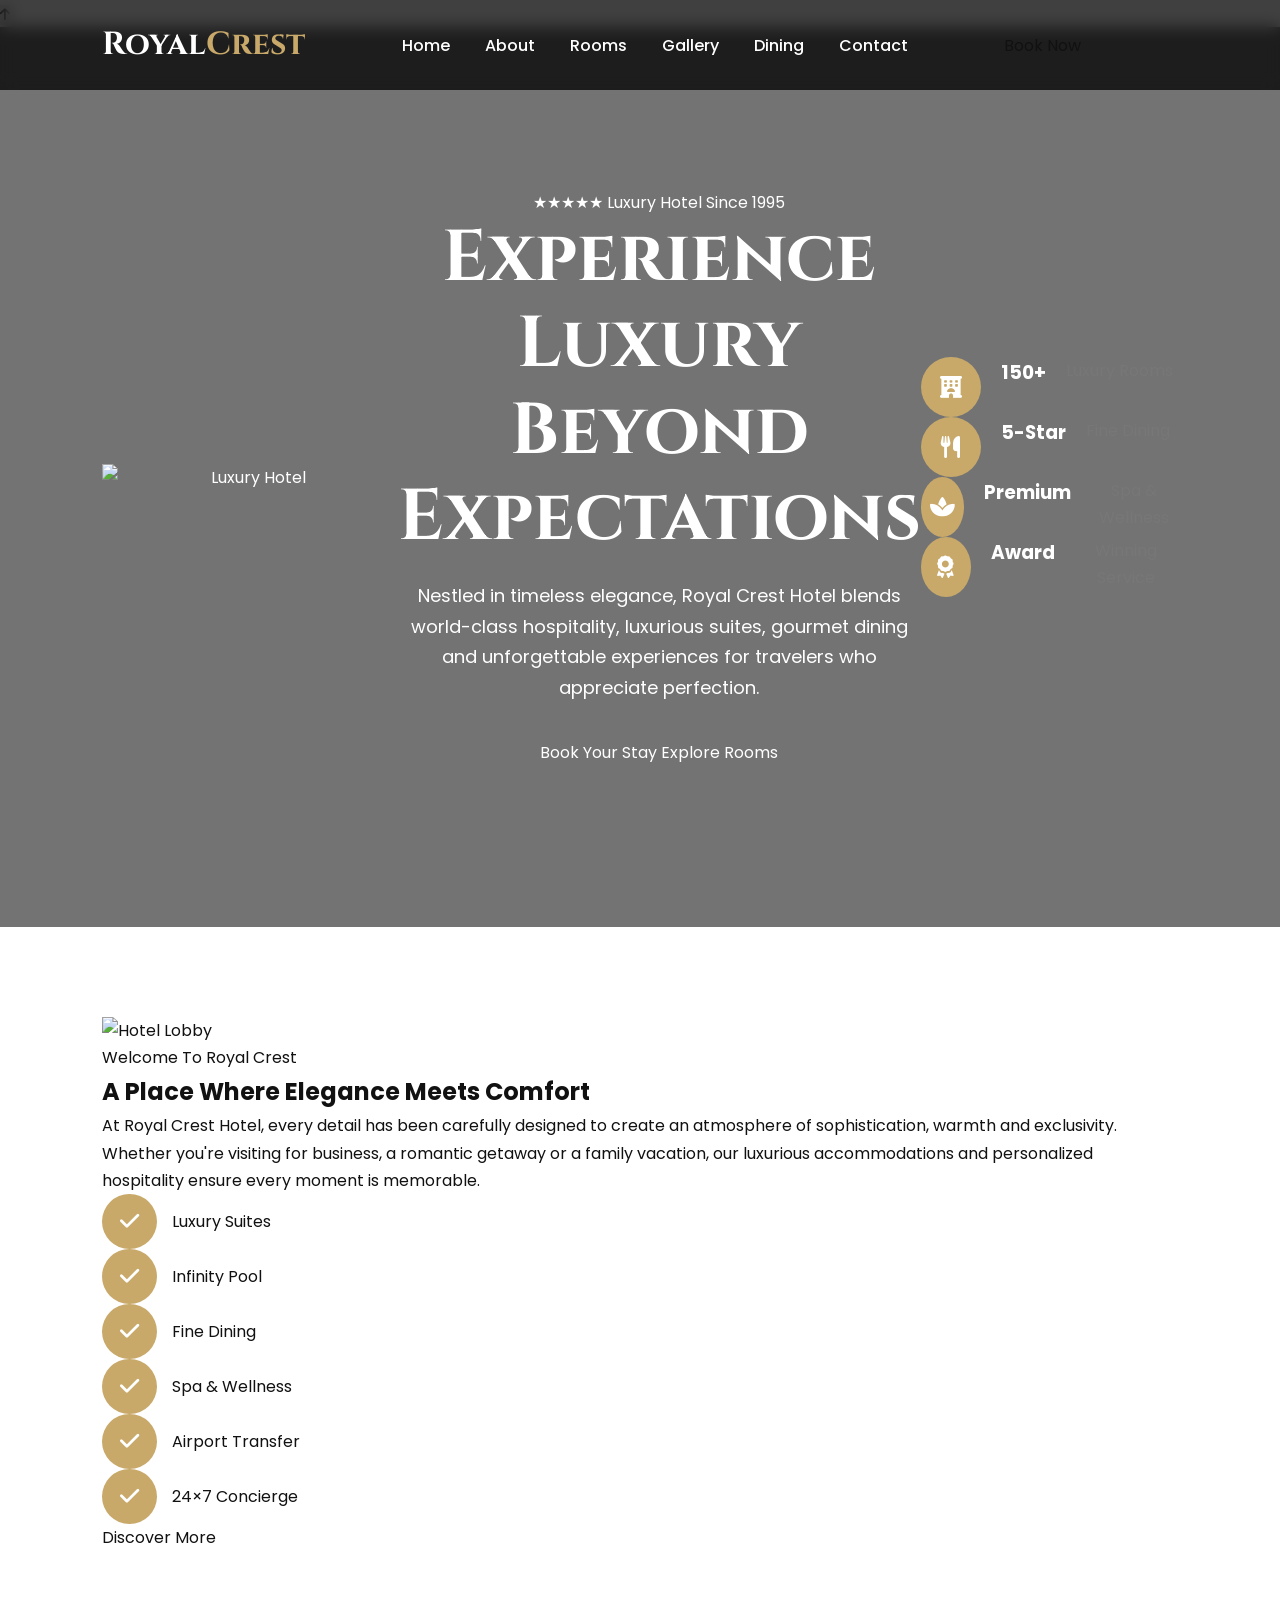
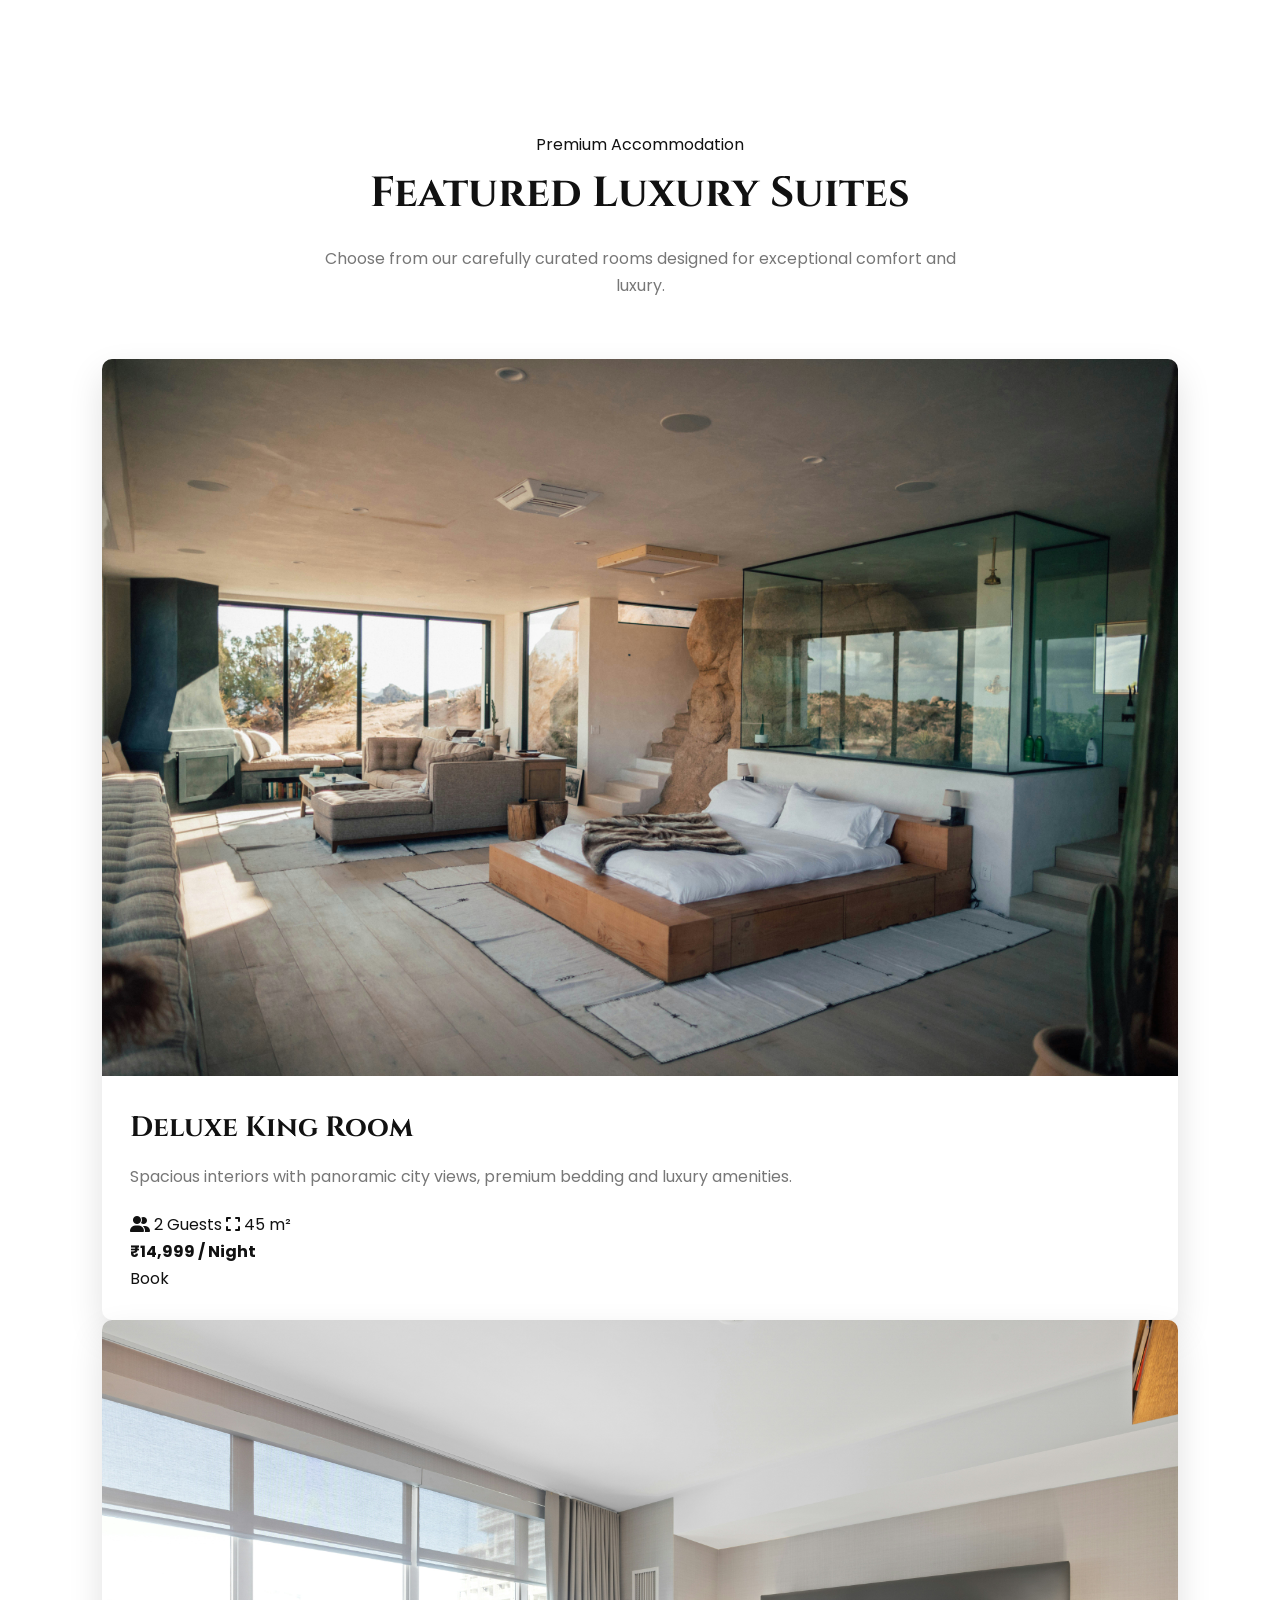
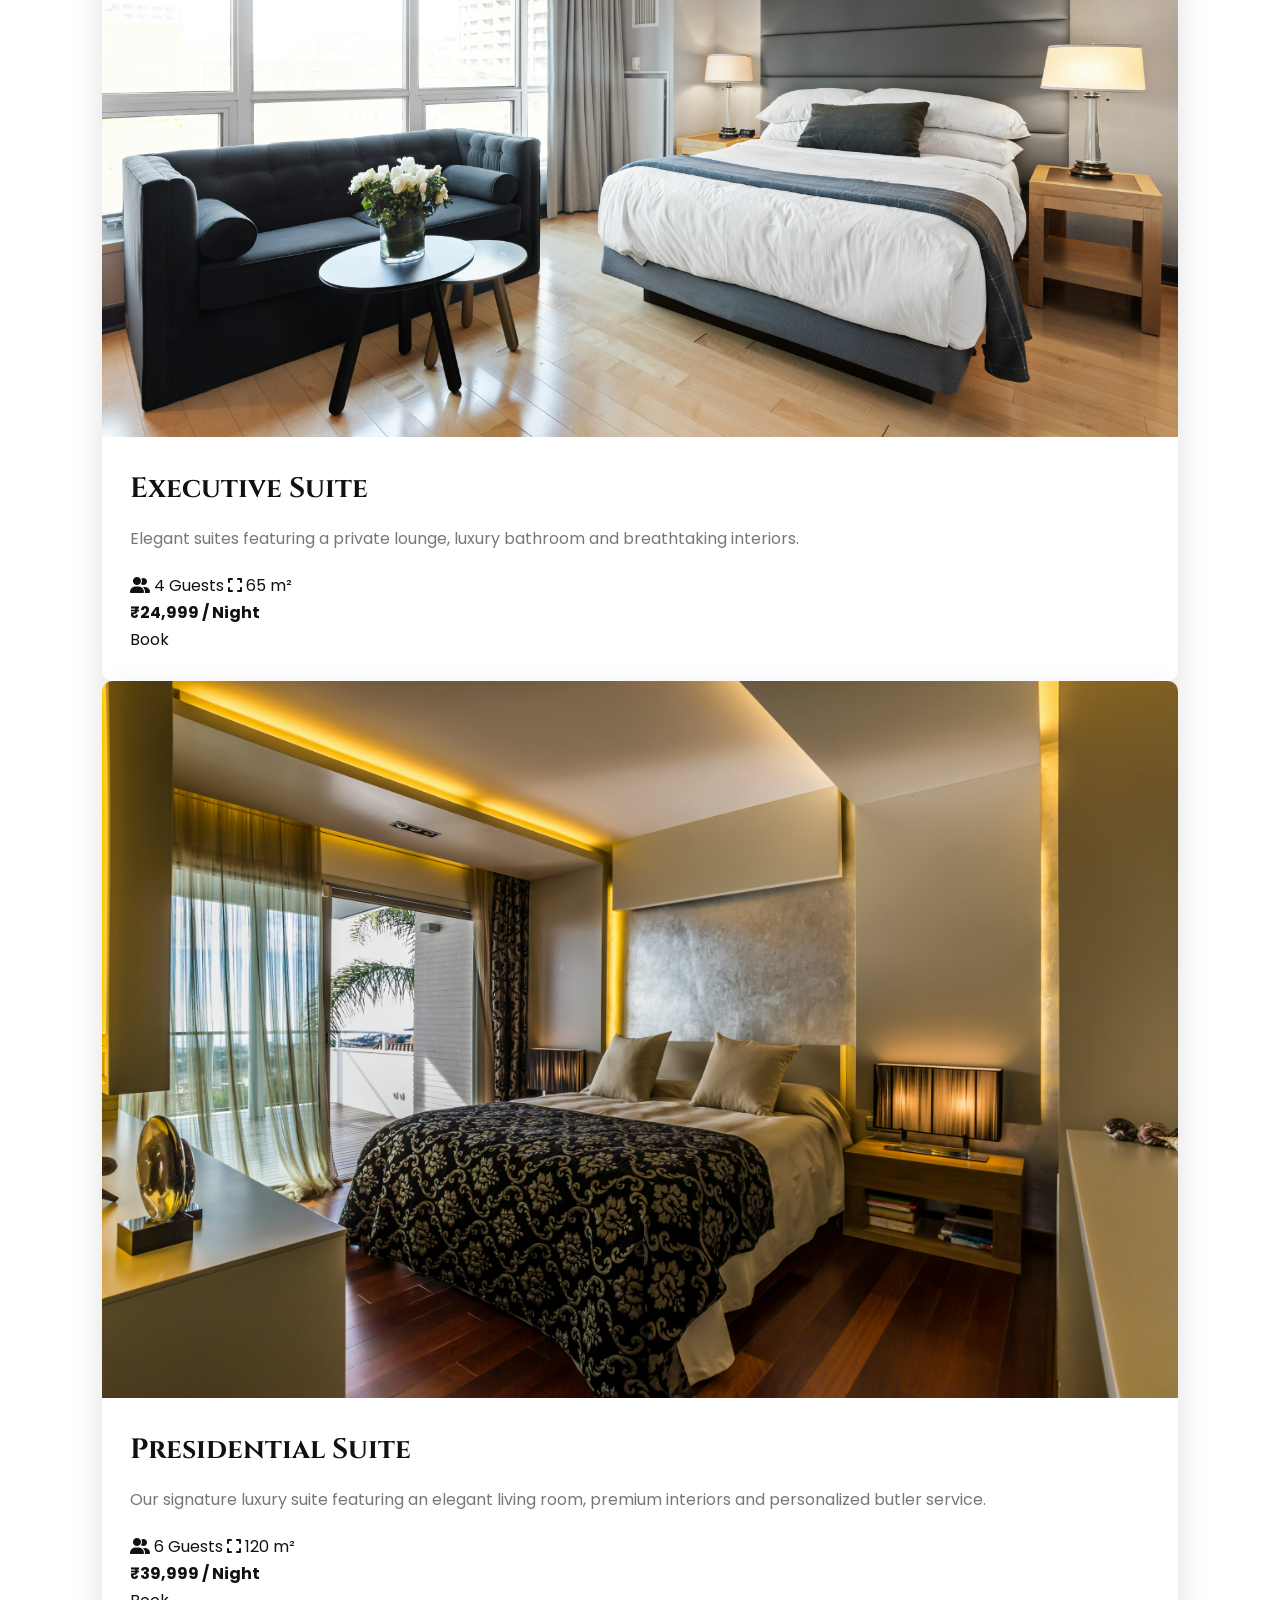
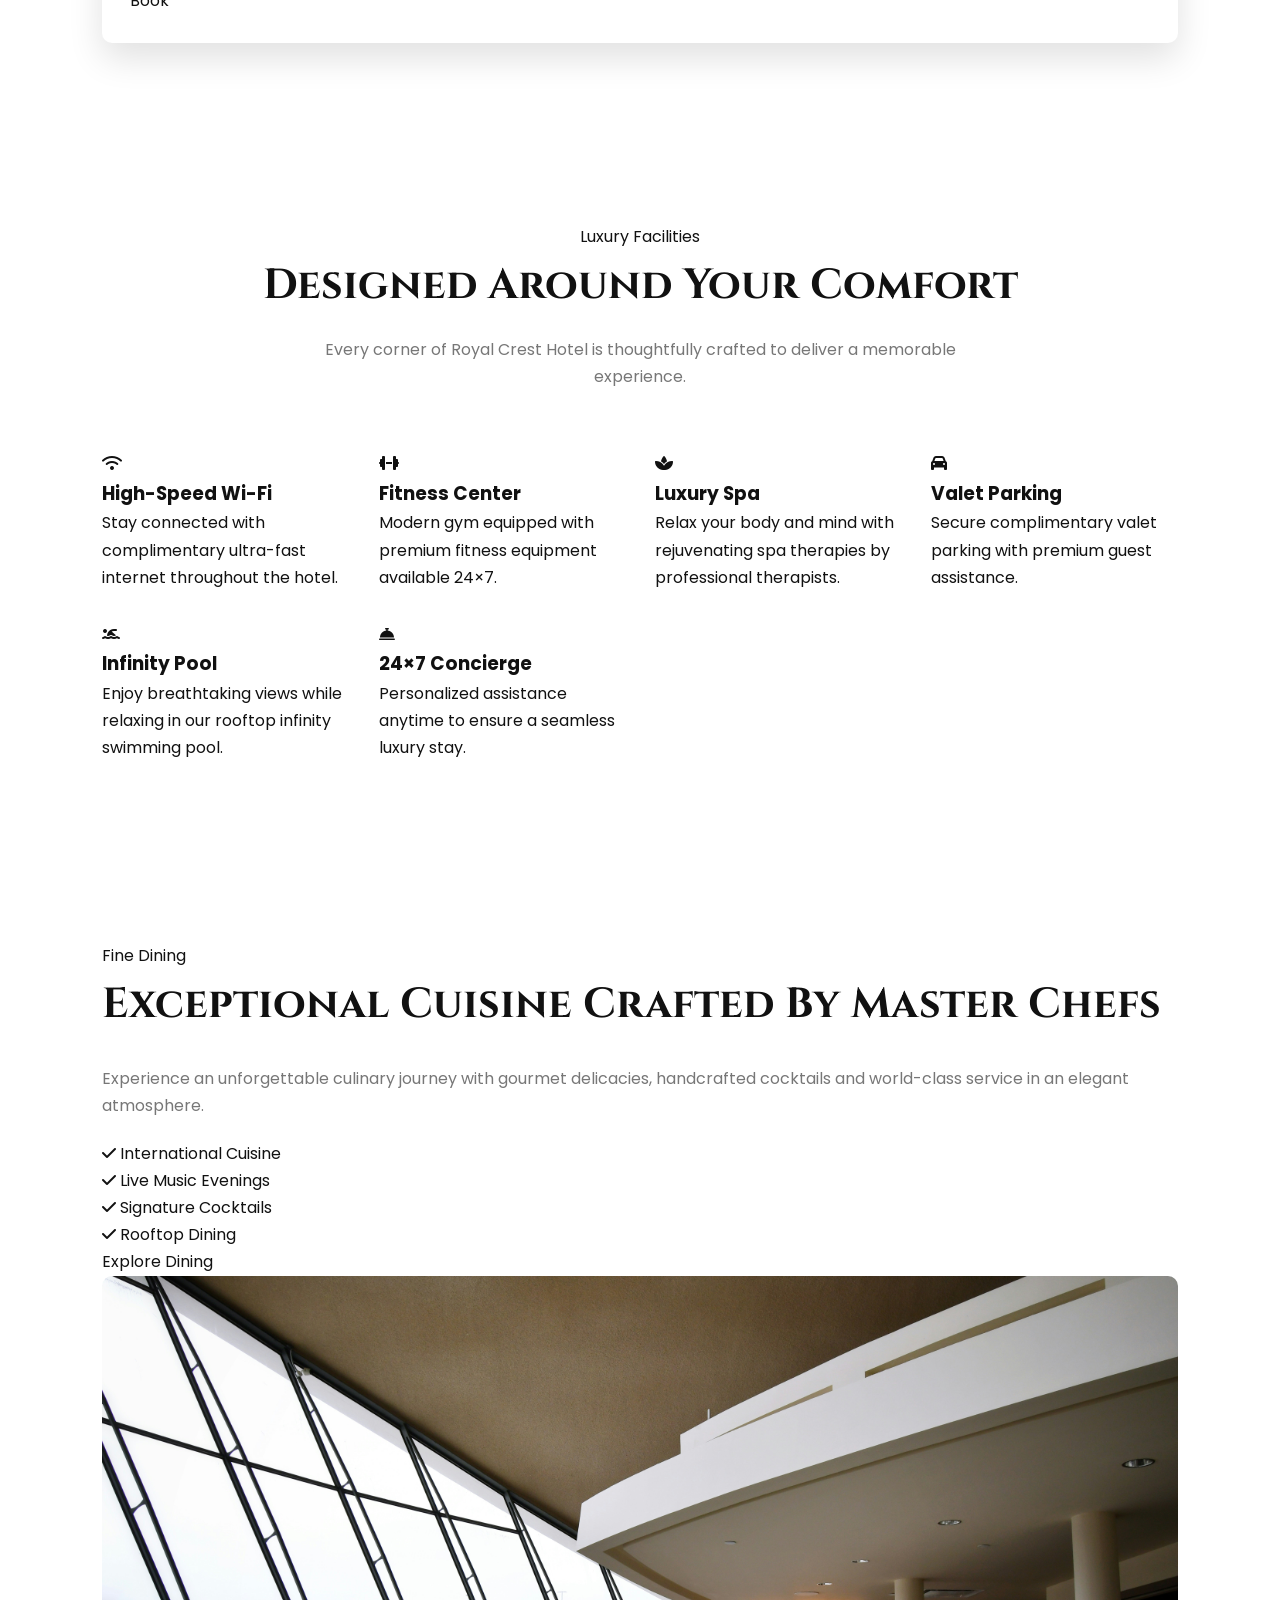
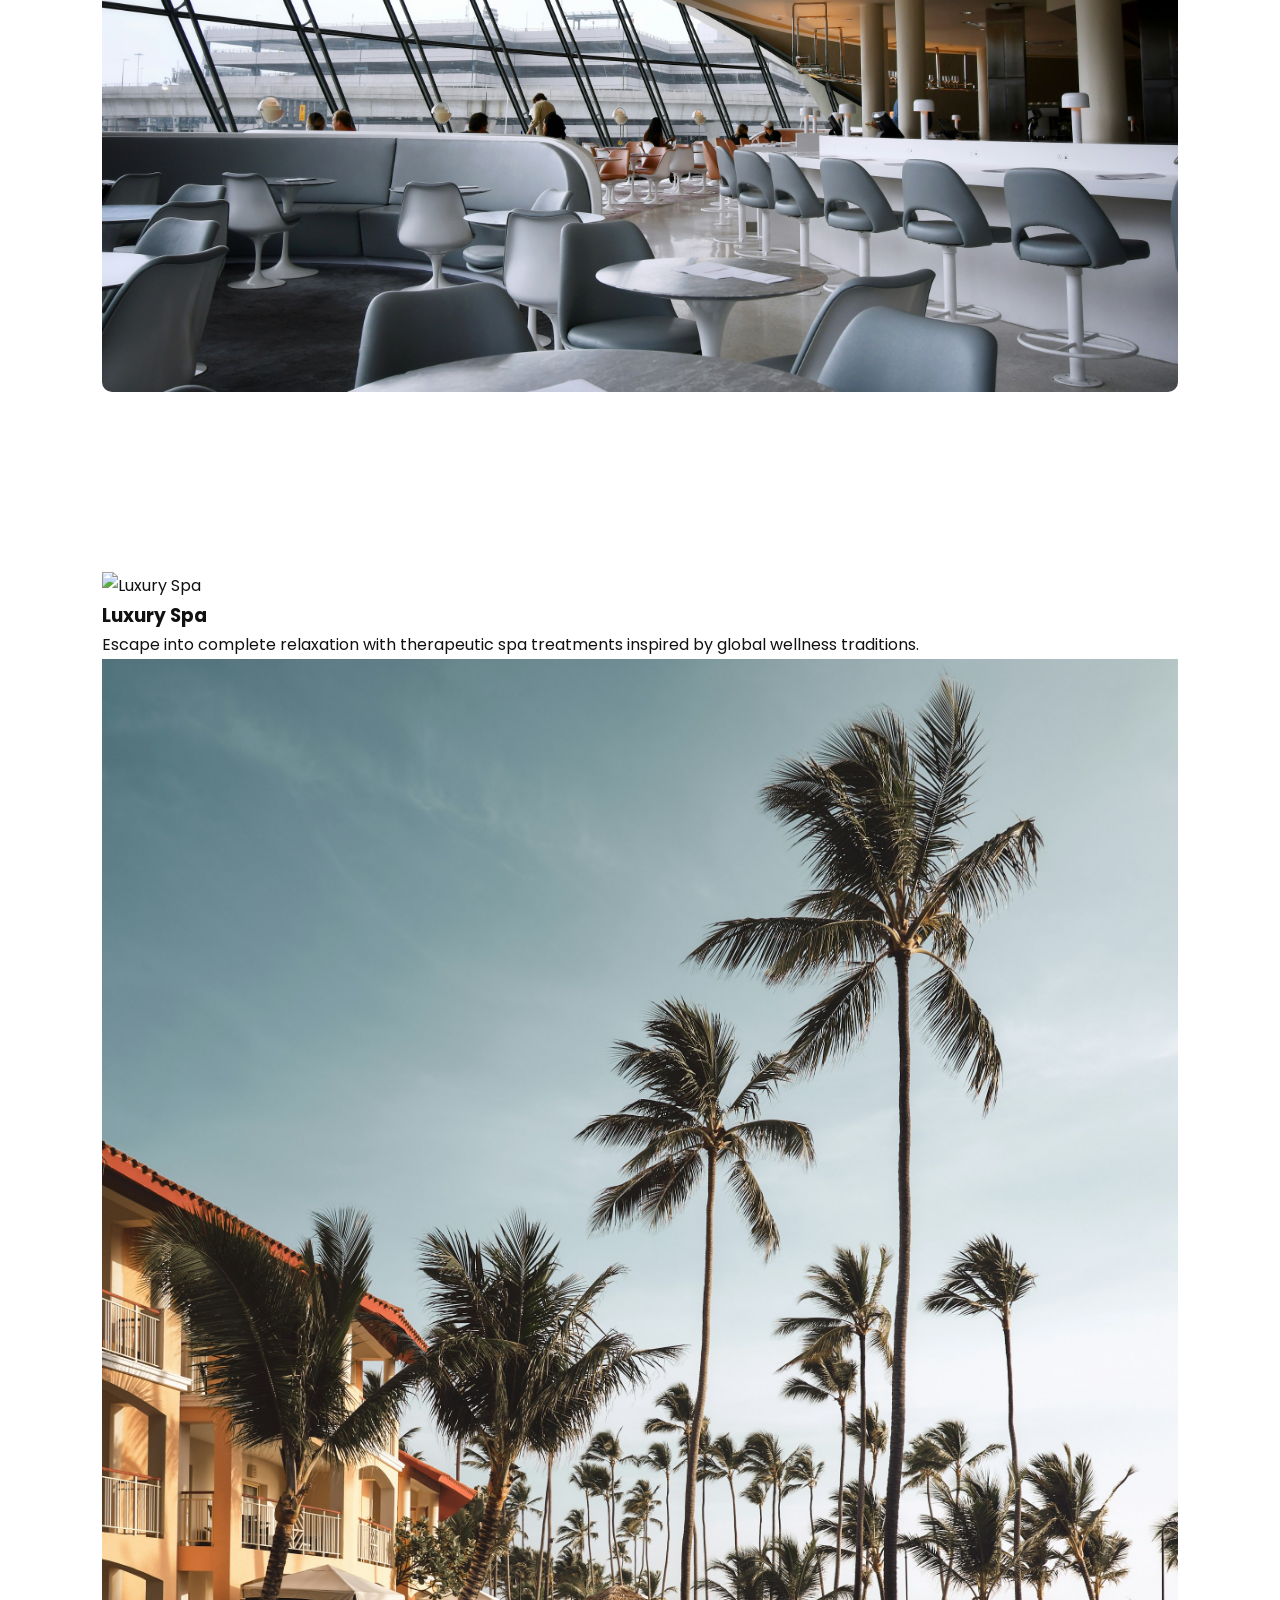
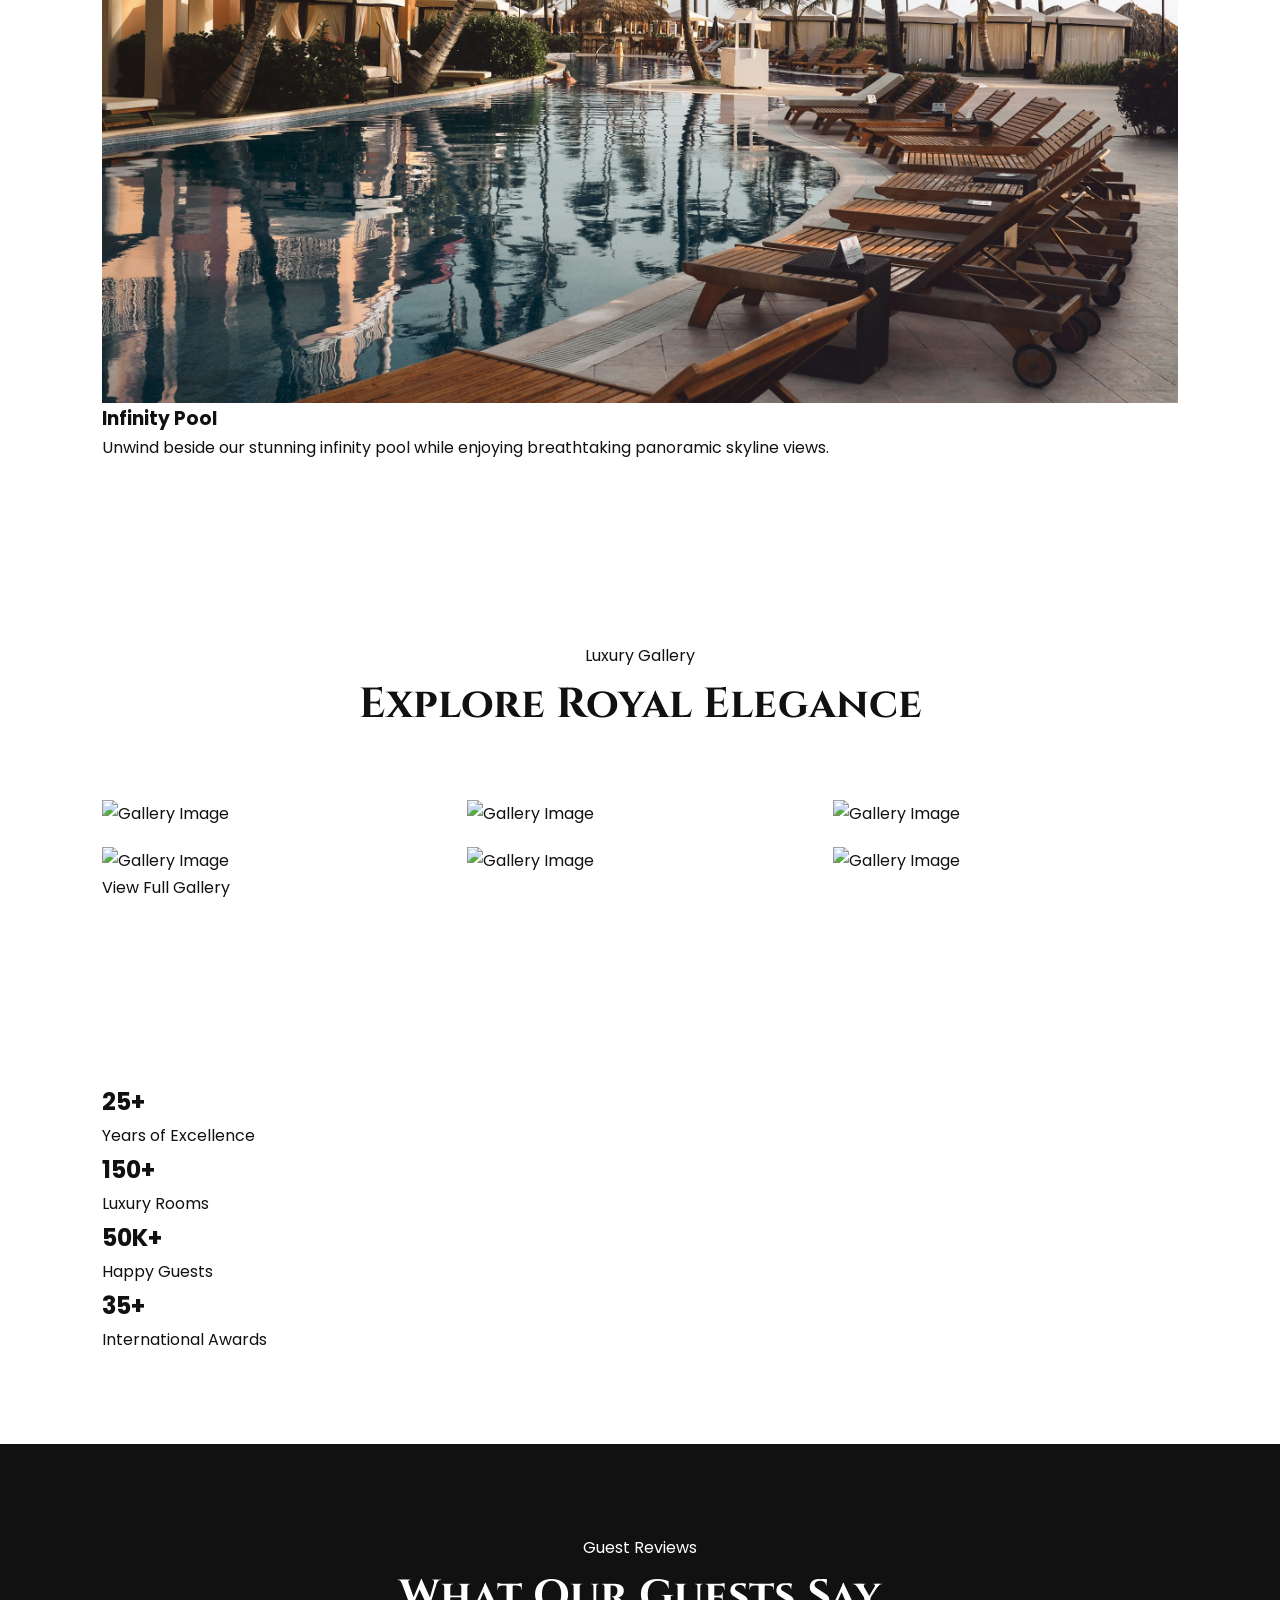
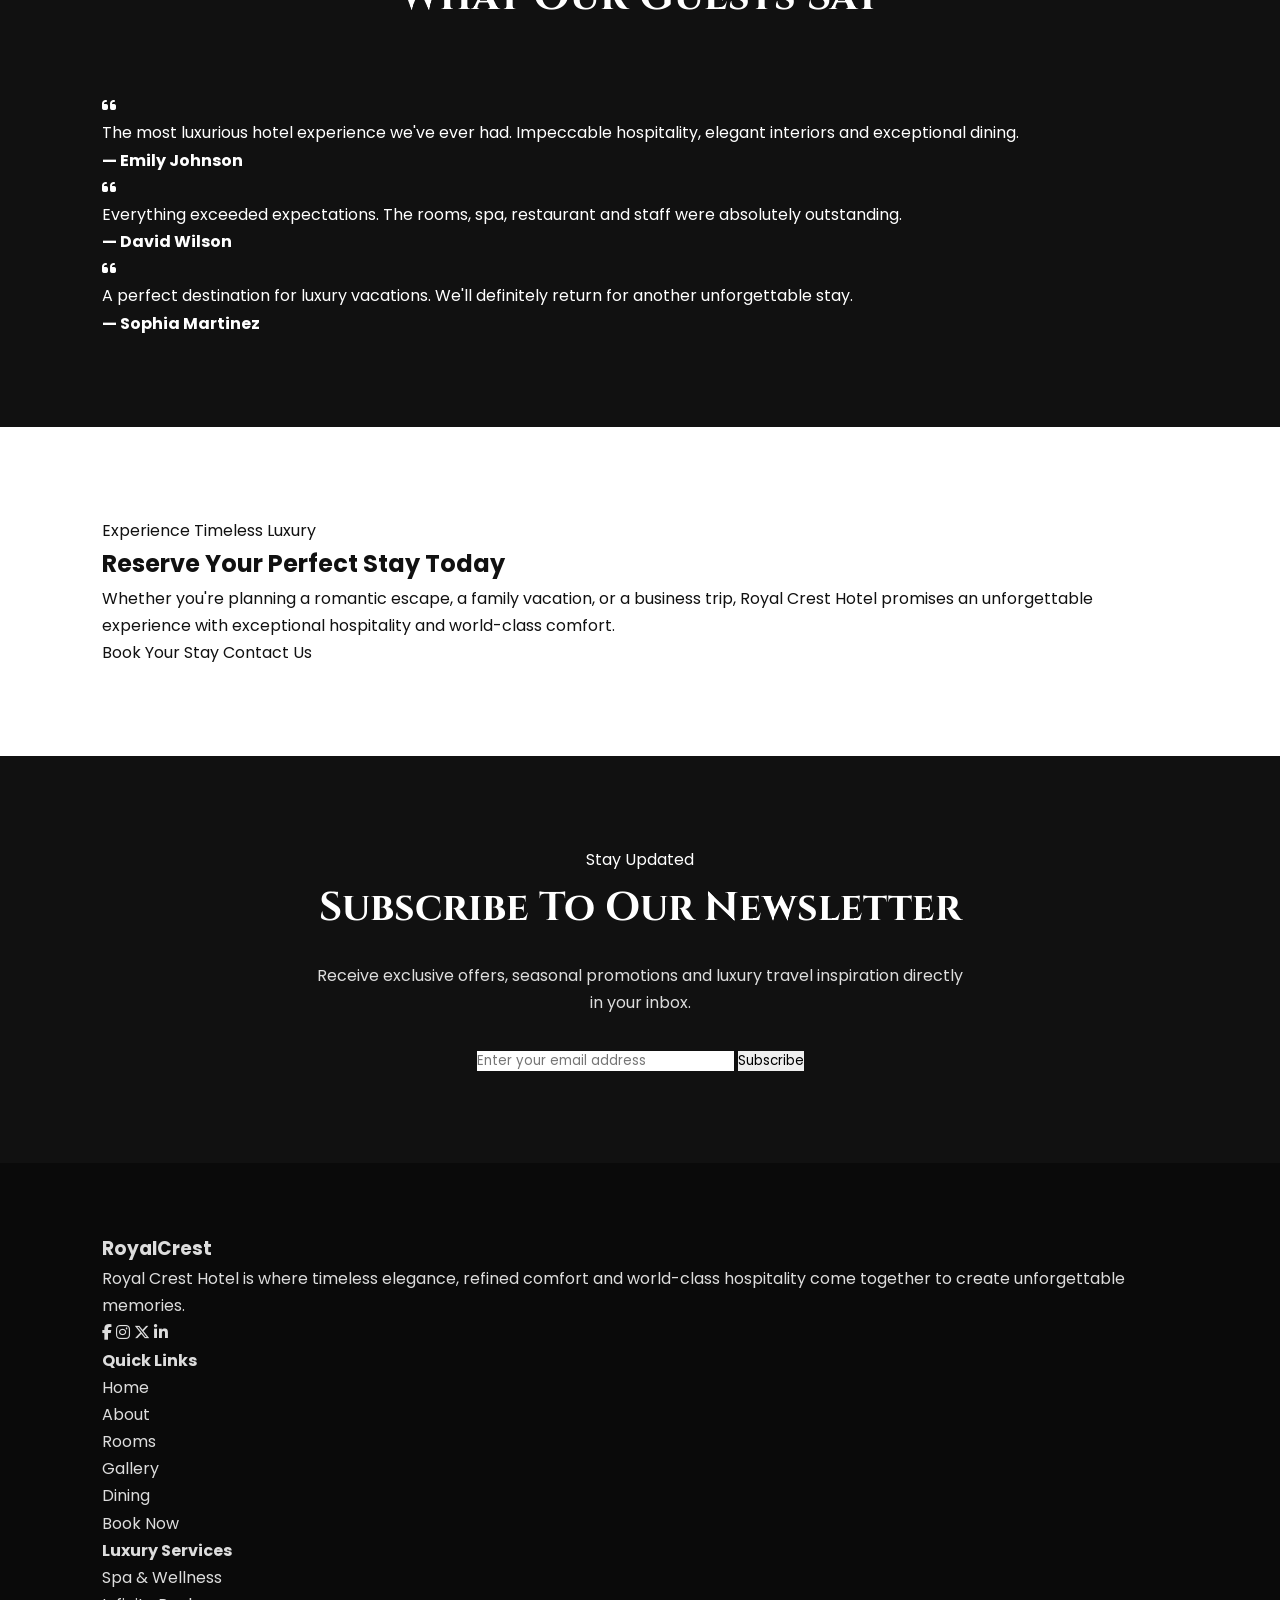
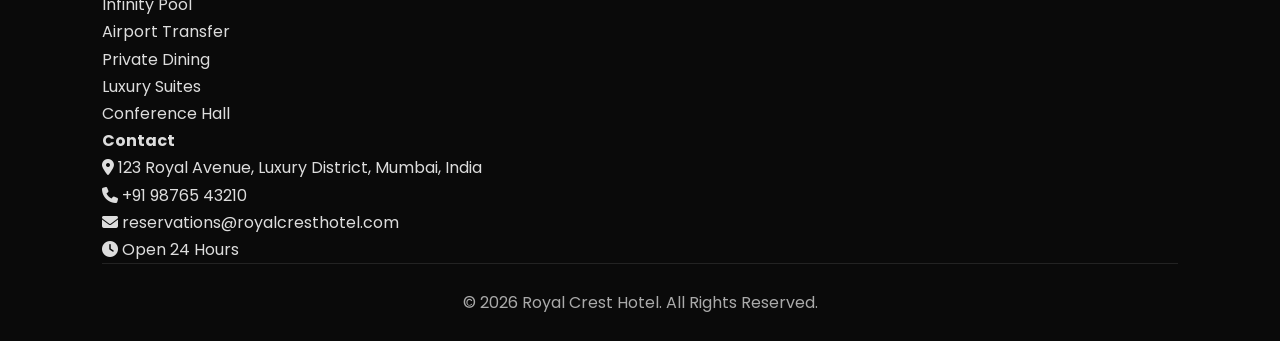
==== commit 85e322c3: "Fix gallery images path issue" ====
--- a/index.html
+++ b/index.html
@@ -488,7 +488,7 @@
 
             <div class="room-card">
 
-                <img src="images/room1.jpg" alt="Presidential Suite">
+                <img src="images/room3.jpg" alt="Presidential Suite">
 
                 <div class="room-content">
 
@@ -745,7 +745,7 @@
 
             <div class="dining-image">
 
-                <img src="images/restaurant.jpg" alt="Restaurant">
+                <img src="images/dinning.jpg" alt="Restaurant">
 
             </div>
 
@@ -815,17 +815,17 @@
 
         <div class="gallery-grid">
 
-            <img src="images/gallery/gallery1.jpg" alt="Gallery Image">
-
-            <img src="images/gallery/gallery2.jpg" alt="Gallery Image">
-
-            <img src="images/gallery/gallery3.jpg" alt="Gallery Image">
-
-            <img src="images/gallery/gallery4.jpg" alt="Gallery Image">
-
-            <img src="images/gallery/gallery5.jpg" alt="Gallery Image">
-
-            <img src="images/gallery/gallery6.jpg" alt="Gallery Image">
+            <img src="images/gallery/img1.jpg" alt="Gallery Image">
+
+            <img src="images/gallery/img2.jpg" alt="Gallery Image">
+
+            <img src="images/gallery/img3.jpg" alt="Gallery Image">
+
+            <img src="images/gallery/img4.jpg" alt="Gallery Image">
+
+            <img src="images/gallery/img5.jpg" alt="Gallery Image">
+
+            <img src="images/gallery/img6.jpg" alt="Gallery Image">
 
         </div>
 
